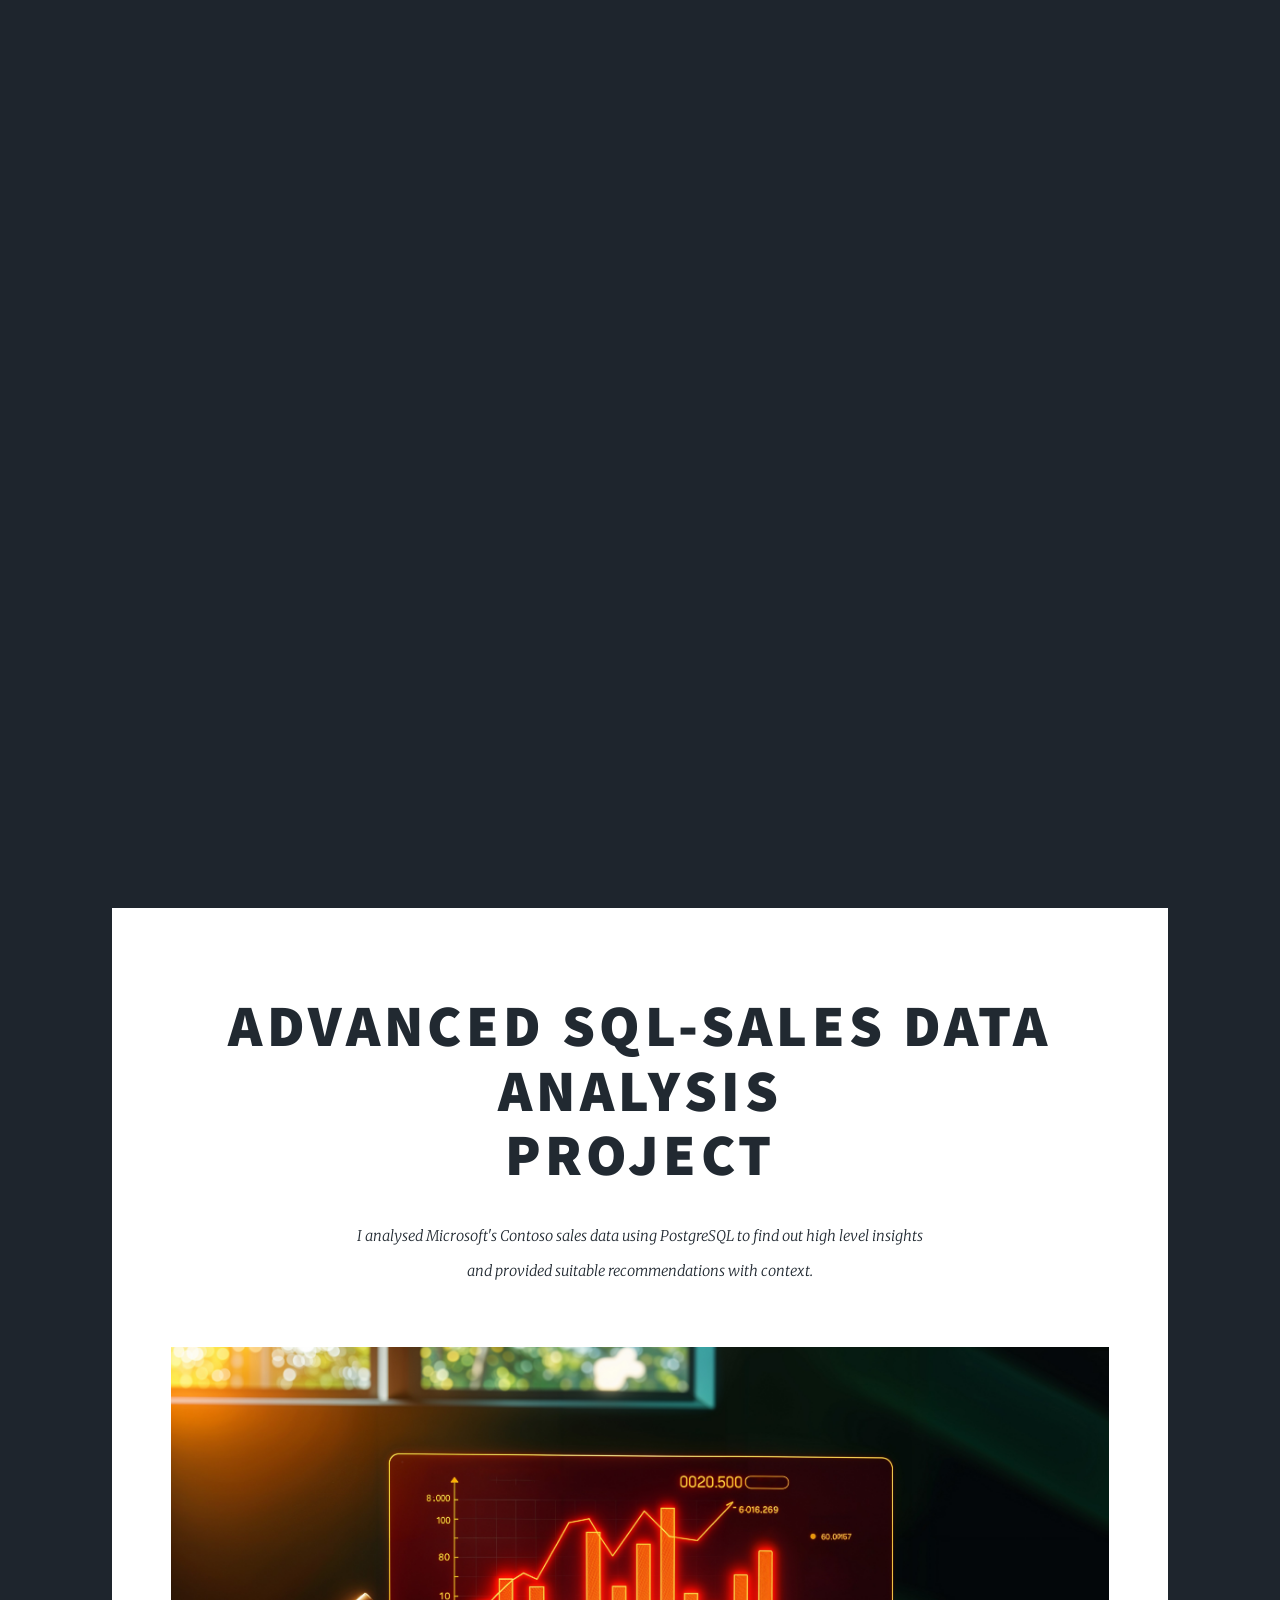
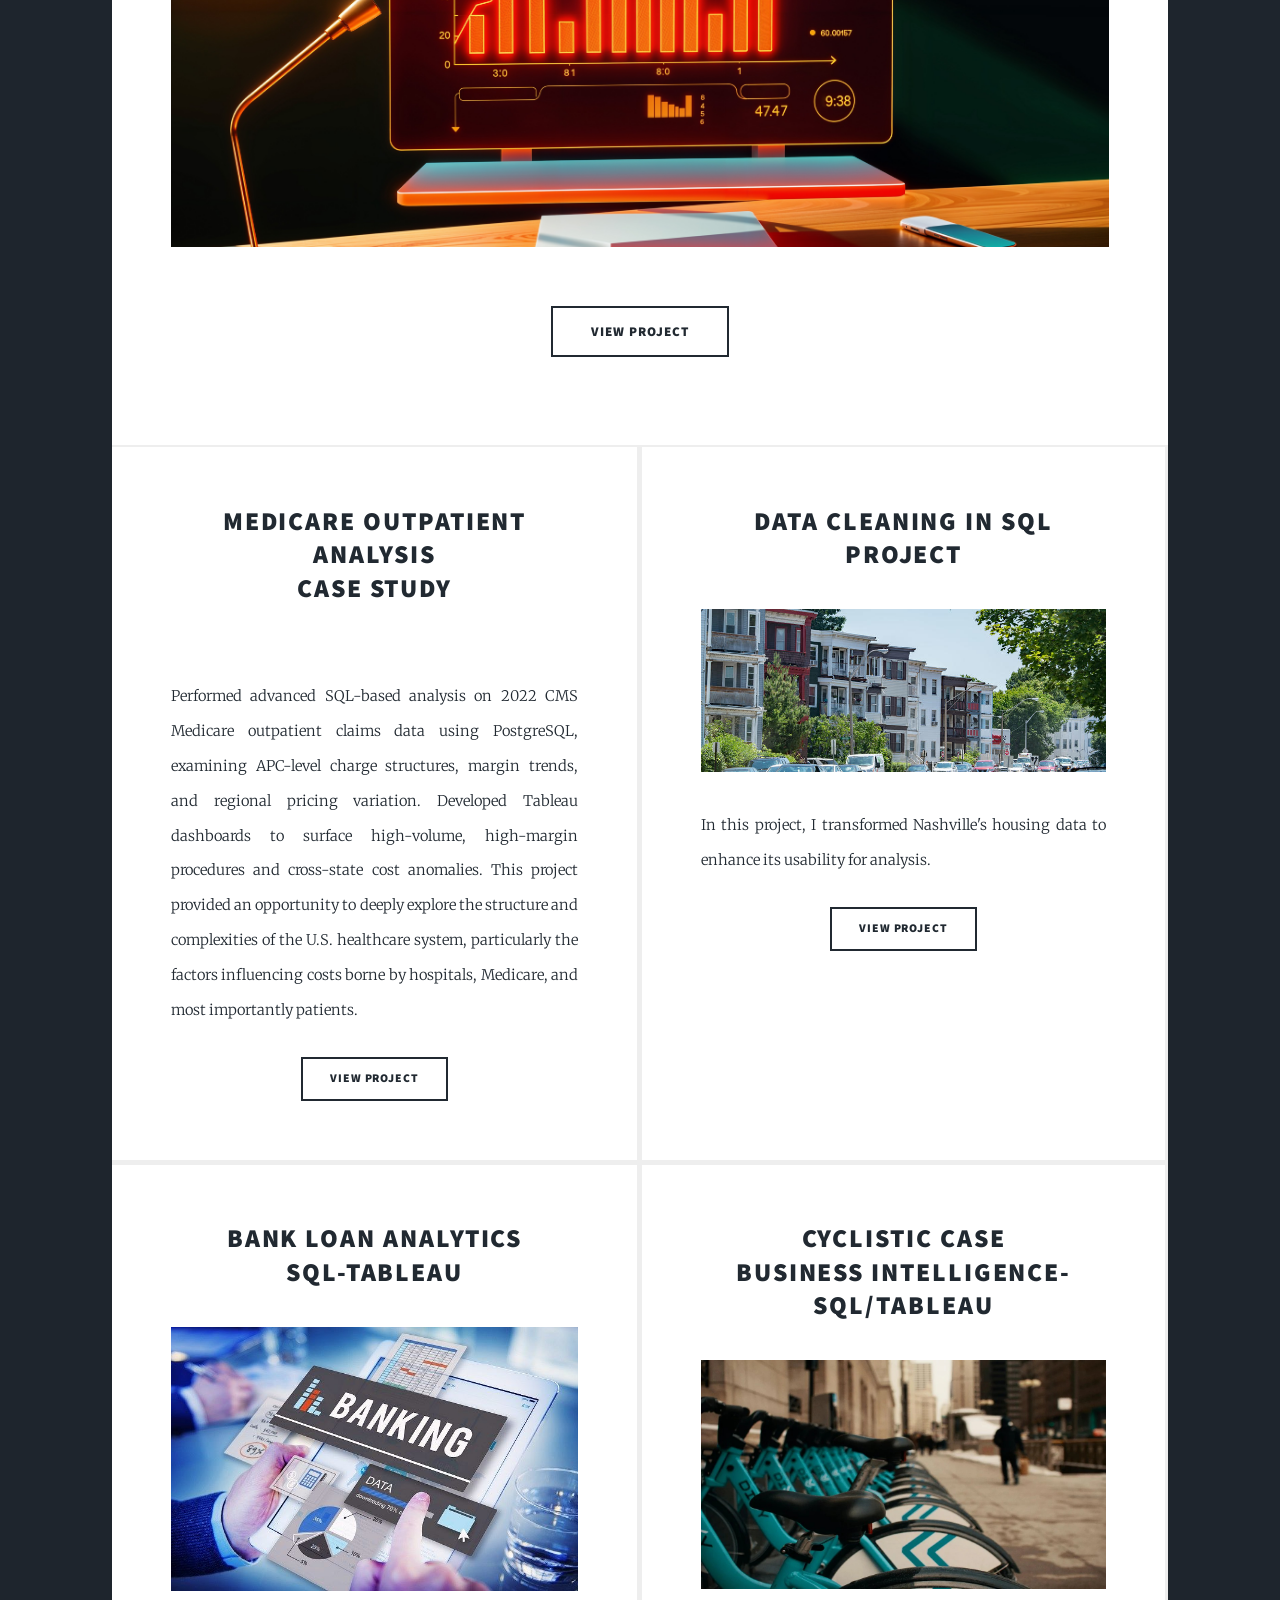
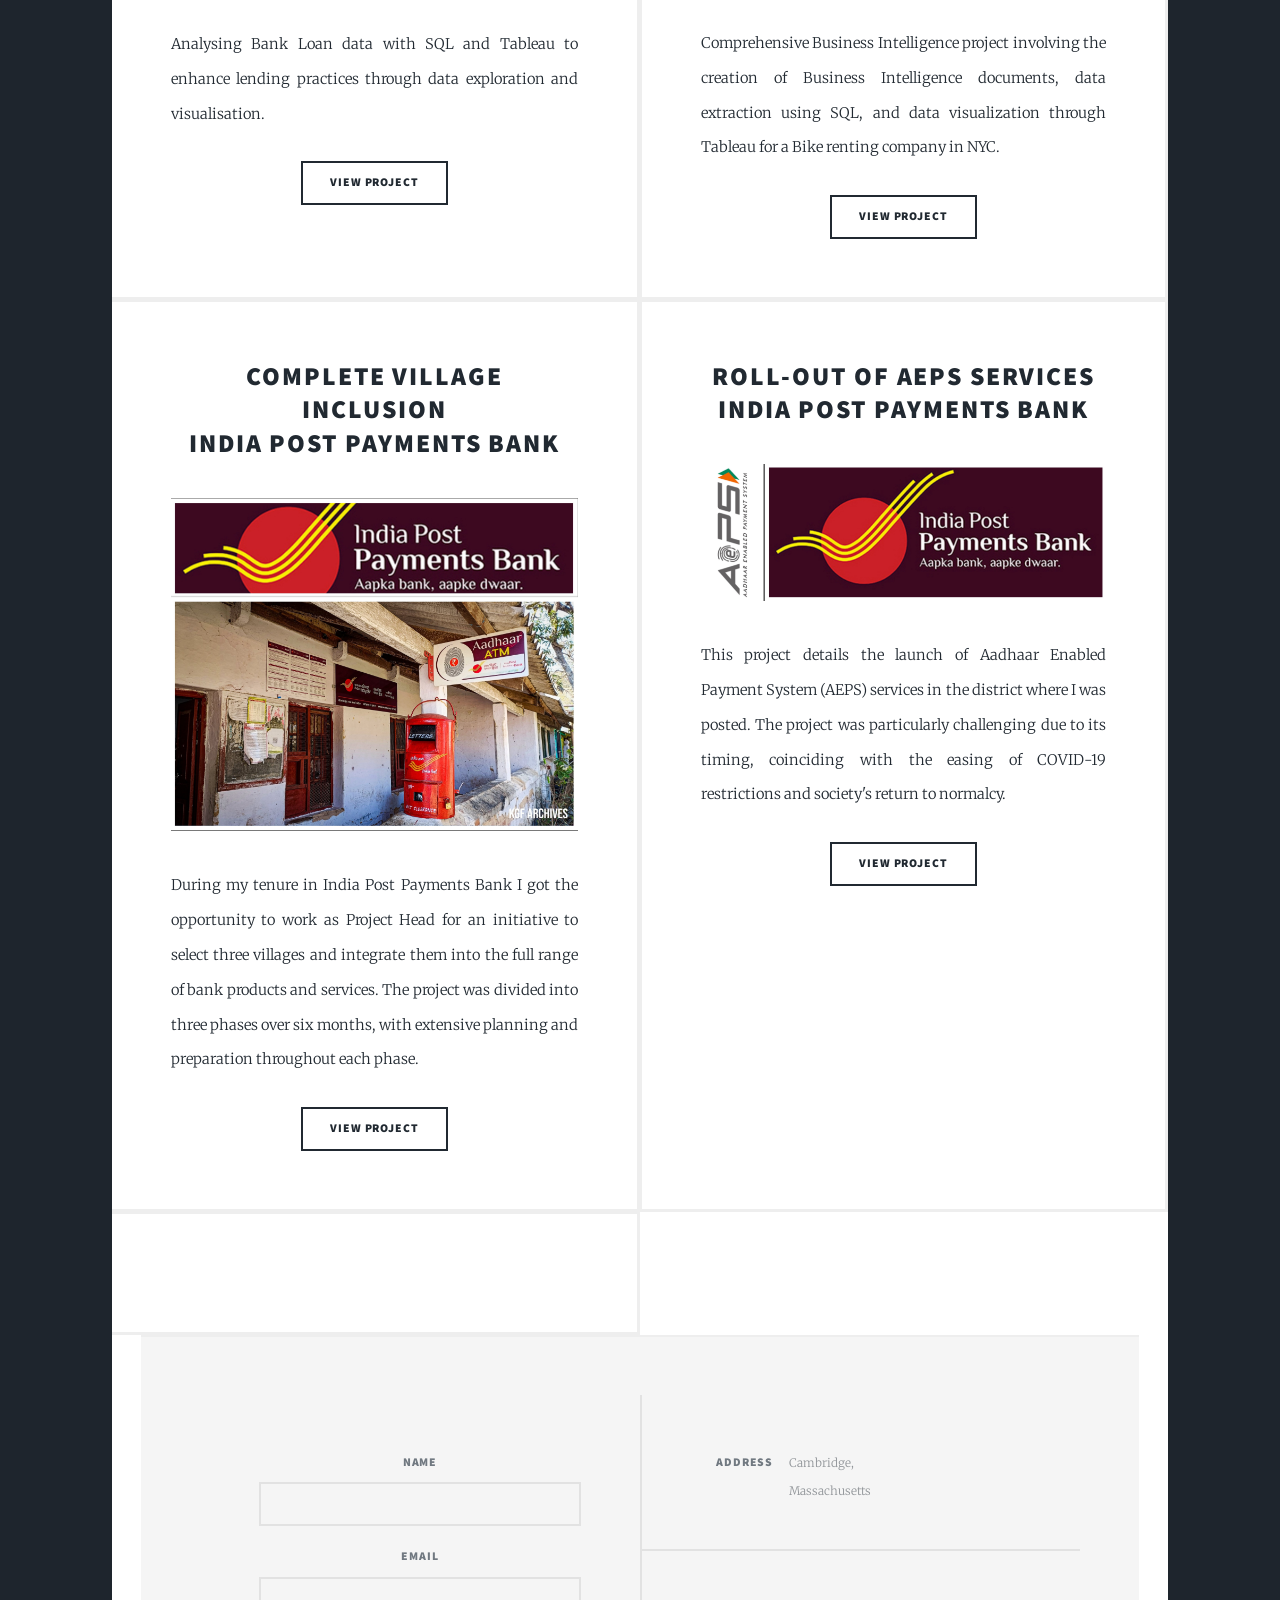
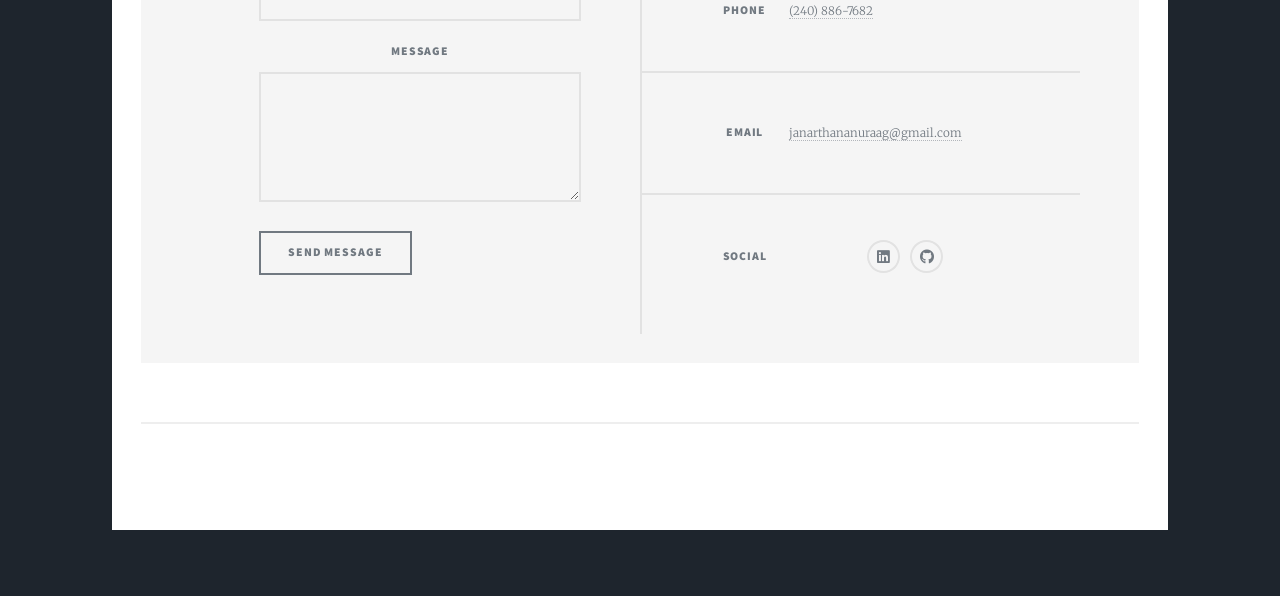
==== index.html @ b0741597 "Added healthcare project to portfolio" ====
<!DOCTYPE HTML>
<!--
	Massively by HTML5 UP
	html5up.net | @ajlkn
	Free for personal and commercial use under the CCA 3.0 license (html5up.net/license)
-->
<html>
	<head>
		<title>Janarthan Anuraag Portfolio</title>
		<meta charset="utf-8" />
		<meta name="viewport" content="width=device-width, initial-scale=1, user-scalable=no" />
		<link rel="stylesheet" href="assets/css/main.css" />
		<noscript><link rel="stylesheet" href="assets/css/noscript.css" /></noscript>
	</head>
	<body class="is-preload">

		<!-- Wrapper -->
			<div id="wrapper" class="fade-in">

				<!-- Intro -->
					<div id="intro">
						<h1>Janarthan Anuraag Portfolio<br />
						</h1>
						<p>Experienced marketer and strategist skilled in data driven tools and applications <a href="https://www.linkedin.com/in/januraag/">@JanarthanAnuraag 
						<ul class="actions">
							<li><a href="#header" class="button icon solid solo fa-arrow-down scrolly">Continue</a></li>
						</ul>
					</div>

				<!-- Header -->
					<header id="header">
						<a href="index.html" class="logo">Janarthan Anuraag</a>
					</header>

				<!-- Nav -->
					<nav id="nav">
						<ul class="links">
							<li class="active"><a href="index.html">PROJECTS</a></li>
							<li><a href="generic.html">MY STORY</a></li>
							<li><a href="elements.html">WHY HIRE ME!?</a></li>
						</ul>
						<ul class="icons">
							<li><a href="https://www.linkedin.com/in/januraag/" class="icon brands alt fa-linkedin"><span class="label">linkedin</span></a></li>
							<li><a href="https://github.com/Janarthan-Anuraag" class="icon brands alt fa-github"><span class="label">GitHub</span></a></li>
						</ul>
					</nav>

				<!-- Main -->
					<div id="main">

						<!-- Featured Post -->
							<article class="post featured">
								<header class="major">
									
									<h2><a href="https://github.com/Janarthan-Anuraag/Sales-Analysis_SQL_Project">Advanced SQl-Sales Data Analysis<br />
									Project</a></h2>
									<p>I analysed Microsoft's Contoso sales data using PostgreSQL to find out high level insights<br />
									    and provided suitable recommendations with context.<br />
									</p>
								</header>
								<a href="https://github.com/Janarthan-Anuraag/Sales-Analysis_SQL_Project" class="image main"><img src="images/sales image.jpg" alt="" /></a>
								<ul class="actions special">
									<li><a href="https://github.com/Janarthan-Anuraag/Sales-Analysis_SQL_Project" class="button large">View Project</a></li>
								</ul>
							</article>

						<!-- Posts -->
							<section class="posts">
								<article>
									<header>

										<h2><a href="https://github.com/Janarthan-Anuraag/Medicare-Outpatient-Cost-Profitability-Analysis">Medicare Outpatient Analysis<br />
											Case Study</a></h2>
									</header>
									<a href="https://github.com/Janarthan-Anuraag/Medicare-Outpatient-Cost-Profitability-Analysis" class="image fit"><img src="images/health.jpeg" alt="" /></a>
									<p>Performed advanced SQL-based analysis on 2022 CMS Medicare outpatient claims data using PostgreSQL, examining APC-level charge structures, margin trends, and regional pricing variation. Developed Tableau dashboards to surface high-volume, high-margin procedures and cross-state cost anomalies. This project provided an opportunity to deeply explore the structure and complexities of the U.S. healthcare system, particularly the factors influencing costs borne by hospitals, Medicare, and most importantly patients. </p>
									<ul class="actions special">
										<li><a href="https://github.com/Janarthan-Anuraag/Medicare-Outpatient-Cost-Profitability-Analysis" class="button">VIEW PROJECT</a></li>
									</ul>
								</article>
								<article>
									<header>
										
										<h2><a href="https://github.com/Janarthan-Anuraag/DataCleaningSQL">Data Cleaning in SQL<br />
											Project </a></h2>
									</header>
									<a href="https://github.com/Janarthan-Anuraag/DataCleaningSQL" class="image fit"><img src="images/Housing.jpg" alt="" /></a>
									<p>In this project, I transformed Nashville's housing data to enhance its usability for analysis.</p>
									<ul class="actions special">
										<li><a href="https://github.com/Janarthan-Anuraag/DataCleaningSQL" class="button">VIEW PROJECT</a></li>
									</ul>
								</article>
								<article>
									<header>
										
										<h2><a href="https://github.com/Janarthan-Anuraag/Bank-Loan-Analytics-Project">Bank Loan Analytics<br />
										SQL-Tableau </a></h2>
									</header>
									<a href="https://github.com/Janarthan-Anuraag/Bank-Loan-Analytics-Project" class="image fit"><img src="images/Banking.jpg" alt="" /></a>
									<p>Analysing Bank Loan data with SQL and Tableau to enhance lending practices through data exploration and visualisation.</p>
									<ul class="actions special">
										<li><a href="https://github.com/Janarthan-Anuraag/Bank-Loan-Analytics-Project" class="button">VIEW PROJECT</a></li>
									</ul>
								</article>
								<article>
									<header>
										
										<h2><a href="https://github.com/Janarthan-Anuraag/Cyclistic-Case-BI-Certification-">Cyclistic Case<br />
										Business Intelligence- SQL/Tableau</a></h2>
									</header>
									<a href="https://github.com/Janarthan-Anuraag/Cyclistic-Case-BI-Certification-" class="image fit"><img src="images/Cyclistic.jpeg" alt="" /></a>
									<p>Comprehensive Business Intelligence project involving the creation of Business Intelligence documents, data extraction using SQL, and data visualization through Tableau for a Bike renting company in NYC.</p>
									<ul class="actions special">
										<li><a href="https://github.com/Janarthan-Anuraag/Cyclistic-Case-BI-Certification-" class="button">VIEW PROJECT</a></li>
									</ul>
								</article>
								<article>
									<header>
										
								
										
										<h2><a href="https://docs.google.com/document/d/1bBpR5G_MzW-qNQgBvan7Z_nBwMq-iH8WB6zn2AgTkGM/edit?usp=sharing">Complete Village Inclusion<br />
										India Post Payments Bank</a></h2>
									</header>
									<a href="https://docs.google.com/document/d/1bBpR5G_MzW-qNQgBvan7Z_nBwMq-iH8WB6zn2AgTkGM/edit?usp=sharing" class="image fit"><img src="images/IPPB2.jpg" alt="" /></a>
									<p>During my tenure in India Post Payments Bank I got the opportunity to work as Project Head for an initiative to select three villages and integrate them into the full range of bank products and services. The project was divided into three phases over six months, with extensive planning and preparation throughout each phase. </p>
									<ul class="actions special">
										<li><a href="https://docs.google.com/document/d/1bBpR5G_MzW-qNQgBvan7Z_nBwMq-iH8WB6zn2AgTkGM/edit?usp=sharing" class="button">VIEW PROJECT</a></li>
									</ul>
								</article>
								<article>
									<header>
										
										<h2><a href="https://docs.google.com/document/d/1izih_D9wsae2rKHS838eQlofvWDEa1AUGbjAiKnsHas/edit?usp=sharing">Roll-Out of AEPS services<br />
										India Post Payments Bank</a></h2>
									</header>
									<a href="https://docs.google.com/document/d/1izih_D9wsae2rKHS838eQlofvWDEa1AUGbjAiKnsHas/edit?usp=sharing" class="image fit"><img src="images/AEPS.jpg" alt="" /></a>
									<p> This project details the launch of Aadhaar Enabled Payment System (AEPS) services in the district where I was posted. The project was particularly challenging due to its timing, coinciding with the easing of COVID-19 restrictions and society's return to normalcy.</p>
									<ul class="actions special">
										<li><a href="https://docs.google.com/document/d/1izih_D9wsae2rKHS838eQlofvWDEa1AUGbjAiKnsHas/edit?usp=sharing" class="button">VIEW PROJECT</a></li>
									</ul>
								</article>
								<article>
									<header>
							
							</section>

						

				<!-- Footer -->
					<footer id="footer">
						<section>
							<form method="post" action="#">
								<div class="fields">
									<div class="field">
										<label for="name">Name</label>
										<input type="text" name="name" id="name" />
									</div>
									<div class="field">
										<label for="email">Email</label>
										<input type="text" name="email" id="email" />
									</div>
									<div class="field">
										<label for="message">Message</label>
										<textarea name="message" id="message" rows="3"></textarea>
									</div>
								</div>
								<ul class="actions">
									<li><input type="submit" value="Send Message" /></li>
								</ul>
							</form>
						</section>
						<section class="split contact">
							<section class="alt">
								<h3>Address</h3>
								<p>Cambridge,<br />
								Massachusetts</p>
							</section>
							<section>
								<h3>Phone</h3>
								<p><a href="#">(240) 886-7682</a></p>
							</section>
							<section>
								<h3>Email</h3>
								<p><a href="#">janarthananuraag@gmail.com</a></p>
							</section>
							<section>
								<h3>Social</h3>
								<ul class="icons alt">
									
									<li><a href="https://www.linkedin.com/in/januraag/" class="icon brands alt fa-linkedin"><span class="label">linkedin</span></a></li>
									<li><a href="https://github.com/Janarthan-Anuraag" class="icon brands alt fa-github"><span class="label">GitHub</span></a></li>
								</ul>
							</section>
						</section>
					</footer>

				<!-- Copyright -->
					<div id="copyright">
						<ul><li>&copy; Untitled</li><li>Design: <a href="https://html5up.net">HTML5 UP</a></li></ul>
					</div>

			</div>

		<!-- Scripts -->
			<script src="assets/js/jquery.min.js"></script>
			<script src="assets/js/jquery.scrollex.min.js"></script>
			<script src="assets/js/jquery.scrolly.min.js"></script>
			<script src="assets/js/browser.min.js"></script>
			<script src="assets/js/breakpoints.min.js"></script>
			<script src="assets/js/util.js"></script>
			<script src="assets/js/main.js"></script>

	</body>
</html>
---- assets/css/main.css ----
@import url(fontawesome-all.min.css);
@import url("https://fonts.googleapis.com/css?family=Merriweather:300,700,300italic,700italic|Source+Sans+Pro:900");

<<<<<<< HEAD
/*
	Massively by HTML5 UP
	html5up.net | @ajlkn
	Free for personal and commercial use under the CCA 3.0 license (html5up.net/license)
=======
/*
	Massively by HTML5 UP
	html5up.net | @ajlkn
	Free for personal and commercial use under the CCA 3.0 license (html5up.net/license)
>>>>>>> 9b458566078afa3cbbb248e13c8fbcb57e6fb3ba
*/

html, body, div, span, applet, object,
iframe, h1, h2, h3, h4, h5, h6, p, blockquote,
pre, a, abbr, acronym, address, big, cite,
code, del, dfn, em, img, ins, kbd, q, s, samp,
small, strike, strong, sub, sup, tt, var, b,
u, i, center, dl, dt, dd, ol, ul, li, fieldset,
form, label, legend, table, caption, tbody,
tfoot, thead, tr, th, td, article, aside,
canvas, details, embed, figure, figcaption,
footer, header, hgroup, menu, nav, output, ruby,
section, summary, time, mark, audio, video {
	margin: 0;
	padding: 0;
	border: 0;
	font-size: 100%;
	font: inherit;
	vertical-align: baseline;}

article, aside, details, figcaption, figure,
footer, header, hgroup, menu, nav, section {
	display: block;}

body {
	line-height: 1;
}

ol, ul {
	list-style: none;
}

blockquote, q {
	quotes: none;
}

	blockquote:before, blockquote:after, q:before, q:after {
		content: '';
		content: none;
	}

table {
	border-collapse: collapse;
	border-spacing: 0;
}

body {
	-webkit-text-size-adjust: none;
}

mark {
	background-color: transparent;
	color: inherit;
}

input::-moz-focus-inner {
	border: 0;
	padding: 0;
}

input, select, textarea {
	-moz-appearance: none;
	-webkit-appearance: none;
	-ms-appearance: none;
	appearance: none;
}

/* Basic */

	@-ms-viewport {
		width: device-width;
	}

	body {
		-ms-overflow-style: scrollbar;
	}

	@media screen and (max-width: 480px) {

		html, body {
			min-width: 320px;
		}

	}

	html {
		box-sizing: border-box;
	}

	*, *:before, *:after {
		box-sizing: inherit;
	}

	body {
		background-color: #1e252d;
	}

		body.is-preload *, body.is-preload *:before, body.is-preload *:after {
			-moz-animation: none !important;
			-webkit-animation: none !important;
			-ms-animation: none !important;
			animation: none !important;
			-moz-transition: none !important;
			-webkit-transition: none !important;
			-ms-transition: none !important;
			transition: none !important;
		}

/* Type */

	html {
		font-size: 16pt;
	}

		@media screen and (max-width: 1680px) {

			html {
				font-size: 12pt;
			}

		}

		@media screen and (max-width: 1280px) {

			html {
				font-size: 11pt;
			}

		}

		@media screen and (max-width: 360px) {

			html {
				font-size: 10pt;
			}

		}

	body {
		color: #212931;
	}

	body, input, select, textarea {
		font-family: "Merriweather", Georgia, serif;
		font-weight: 300;
		font-size: 1rem;
		line-height: 2.375;
	}

	a {
		-moz-transition: color 0.2s ease-in-out, background-color 0.2s ease-in-out, border-color 0.2s ease-in-out, box-shadow 0.2s ease-in-out;
		-webkit-transition: color 0.2s ease-in-out, background-color 0.2s ease-in-out, border-color 0.2s ease-in-out, box-shadow 0.2s ease-in-out;
		-ms-transition: color 0.2s ease-in-out, background-color 0.2s ease-in-out, border-color 0.2s ease-in-out, box-shadow 0.2s ease-in-out;
		transition: color 0.2s ease-in-out, background-color 0.2s ease-in-out, border-color 0.2s ease-in-out, box-shadow 0.2s ease-in-out;
		border-bottom: dotted 1px;
		text-decoration: none;
	}

		a:hover {
			border-bottom-color: transparent;
		}

	strong, b {
		font-weight: 600;
	}

	em, i {
		font-style: italic;
	}

	p {
		text-align: justify;
		margin: 0 0 2rem 0;
	}

	h1, h2, h3, h4, h5, h6 {
		font-family: "Source Sans Pro", Helvetica, sans-serif;
		font-weight: 900;
		line-height: 1.5;
		letter-spacing: 0.075em;
		text-transform: uppercase;
		margin: 0 0 1rem 0;
	}

		h1 a, h2 a, h3 a, h4 a, h5 a, h6 a {
			border-bottom: 0;
			color: inherit;
			text-decoration: none;
		}

	h1 {
		font-size: 4rem;
		line-height: 1.1;
		margin: 0 0 2rem 0;
	}

	h2 {
		font-size: 1.75rem;
		line-height: 1.3;
		margin: 0 0 1.5rem 0;
	}

	h3 {
		font-size: 1.25rem;
		margin: 0 0 1.5rem 0;
	}

	h4 {
		font-size: 1rem;
	}

	h5 {
		font-size: 0.9rem;
	}

	h6 {
		font-size: 0.8rem;
	}

	sub {
		font-size: 0.8rem;
		position: relative;
		top: 0.5rem;
	}

	sup {
		font-size: 0.8rem;
		position: relative;
		top: -0.5rem;
	}

	blockquote {
		border-left: solid 4px;
		font-style: italic;
		margin: 0 0 2rem 0;
		padding: 0.5rem 0 0.5rem 2rem;
	}

	code {
		border: solid 2px;
		font-family: "Courier New", monospace;
		font-size: 0.9rem;
		margin: 0 0.25rem;
		padding: 0.25rem 0.65rem;
	}

	pre {
		-webkit-overflow-scrolling: touch;
		font-family: "Courier New", monospace;
		font-size: 0.9rem;
		margin: 0 0 2rem 0;
	}

		pre code {
			display: block;
			line-height: 1.75;
			padding: 1rem 1.5rem;
			overflow-x: auto;
		}

	hr {
		border: 0;
		border-bottom: solid 2px;
		margin: 3rem 0;
	}

		hr.major {
			margin: 5rem 0;
		}

	.align-left {
		text-align: left;
	}

	.align-center {
		text-align: center;
	}

	.align-right {
		text-align: right;
	}

	input, select, textarea {
		color: #212931;
	}

	a {
		color: #212931;
		border-bottom-color: rgba(33, 41, 49, 0.5);
	}

		a:hover {
			border-bottom-color: transparent;
			color: #18bfef !important;
		}

	strong, b {
		color: #212931;
	}

	h1, h2, h3, h4, h5, h6 {
		color: #212931;
	}

	blockquote {
		border-left-color: #eeeeee;
	}

	code {
		background: rgba(220, 220, 220, 0.25);
		border-color: #eeeeee;
	}

	hr {
		border-bottom-color: #eeeeee;
	}

/* Row */

	.row {
		display: flex;
		flex-wrap: wrap;
		box-sizing: border-box;
		align-items: stretch;
	}

		.row > * {
			box-sizing: border-box;
		}

		.row.gtr-uniform > * > :last-child {
			margin-bottom: 0;
		}

		.row.aln-left {
			justify-content: flex-start;
		}

		.row.aln-center {
			justify-content: center;
		}

		.row.aln-right {
			justify-content: flex-end;
		}

		.row.aln-top {
			align-items: flex-start;
		}

		.row.aln-middle {
			align-items: center;
		}

		.row.aln-bottom {
			align-items: flex-end;
		}

		.row > .imp {
			order: -1;
		}

		.row > .col-1 {
			width: 8.33333%;
		}

		.row > .off-1 {
			margin-left: 8.33333%;
		}

		.row > .col-2 {
			width: 16.66667%;
		}

		.row > .off-2 {
			margin-left: 16.66667%;
		}

		.row > .col-3 {
			width: 25%;
		}

		.row > .off-3 {
			margin-left: 25%;
		}

		.row > .col-4 {
			width: 33.33333%;
		}

		.row > .off-4 {
			margin-left: 33.33333%;
		}

		.row > .col-5 {
			width: 41.66667%;
		}

		.row > .off-5 {
			margin-left: 41.66667%;
		}

		.row > .col-6 {
			width: 50%;
		}

		.row > .off-6 {
			margin-left: 50%;
		}

		.row > .col-7 {
			width: 58.33333%;
		}

		.row > .off-7 {
			margin-left: 58.33333%;
		}

		.row > .col-8 {
			width: 66.66667%;
		}

		.row > .off-8 {
			margin-left: 66.66667%;
		}

		.row > .col-9 {
			width: 75%;
		}

		.row > .off-9 {
			margin-left: 75%;
		}

		.row > .col-10 {
			width: 83.33333%;
		}

		.row > .off-10 {
			margin-left: 83.33333%;
		}

		.row > .col-11 {
			width: 91.66667%;
		}

		.row > .off-11 {
			margin-left: 91.66667%;
		}

		.row > .col-12 {
			width: 100%;
		}

		.row > .off-12 {
			margin-left: 100%;
		}

		.row.gtr-0 {
			margin-top: 0;
			margin-left: 0rem;
		}

			.row.gtr-0 > * {
				padding: 0 0 0 0rem;
			}

			.row.gtr-0.gtr-uniform {
				margin-top: 0rem;
			}

				.row.gtr-0.gtr-uniform > * {
					padding-top: 0rem;
				}

		.row.gtr-25 {
			margin-top: 0;
			margin-left: -0.375rem;
		}

			.row.gtr-25 > * {
				padding: 0 0 0 0.375rem;
			}

			.row.gtr-25.gtr-uniform {
				margin-top: -0.375rem;
			}

				.row.gtr-25.gtr-uniform > * {
					padding-top: 0.375rem;
				}

		.row.gtr-50 {
			margin-top: 0;
			margin-left: -0.75rem;
		}

			.row.gtr-50 > * {
				padding: 0 0 0 0.75rem;
			}

			.row.gtr-50.gtr-uniform {
				margin-top: -0.75rem;
			}

				.row.gtr-50.gtr-uniform > * {
					padding-top: 0.75rem;
				}

		.row {
			margin-top: 0;
			margin-left: -1.5rem;
		}

			.row > * {
				padding: 0 0 0 1.5rem;
			}

			.row.gtr-uniform {
				margin-top: -1.5rem;
			}

				.row.gtr-uniform > * {
					padding-top: 1.5rem;
				}

		.row.gtr-150 {
			margin-top: 0;
			margin-left: -2.25rem;
		}

			.row.gtr-150 > * {
				padding: 0 0 0 2.25rem;
			}

			.row.gtr-150.gtr-uniform {
				margin-top: -2.25rem;
			}

				.row.gtr-150.gtr-uniform > * {
					padding-top: 2.25rem;
				}

		.row.gtr-200 {
			margin-top: 0;
			margin-left: -3rem;
		}

			.row.gtr-200 > * {
				padding: 0 0 0 3rem;
			}

			.row.gtr-200.gtr-uniform {
				margin-top: -3rem;
			}

				.row.gtr-200.gtr-uniform > * {
					padding-top: 3rem;
				}

		@media screen and (max-width: 1680px) {

			.row {
				display: flex;
				flex-wrap: wrap;
				box-sizing: border-box;
				align-items: stretch;
			}

				.row > * {
					box-sizing: border-box;
				}

				.row.gtr-uniform > * > :last-child {
					margin-bottom: 0;
				}

				.row.aln-left {
					justify-content: flex-start;
				}

				.row.aln-center {
					justify-content: center;
				}

				.row.aln-right {
					justify-content: flex-end;
				}

				.row.aln-top {
					align-items: flex-start;
				}

				.row.aln-middle {
					align-items: center;
				}

				.row.aln-bottom {
					align-items: flex-end;
				}

				.row > .imp-xlarge {
					order: -1;
				}

				.row > .col-1-xlarge {
					width: 8.33333%;
				}

				.row > .off-1-xlarge {
					margin-left: 8.33333%;
				}

				.row > .col-2-xlarge {
					width: 16.66667%;
				}

				.row > .off-2-xlarge {
					margin-left: 16.66667%;
				}

				.row > .col-3-xlarge {
					width: 25%;
				}

				.row > .off-3-xlarge {
					margin-left: 25%;
				}

				.row > .col-4-xlarge {
					width: 33.33333%;
				}

				.row > .off-4-xlarge {
					margin-left: 33.33333%;
				}

				.row > .col-5-xlarge {
					width: 41.66667%;
				}

				.row > .off-5-xlarge {
					margin-left: 41.66667%;
				}

				.row > .col-6-xlarge {
					width: 50%;
				}

				.row > .off-6-xlarge {
					margin-left: 50%;
				}

				.row > .col-7-xlarge {
					width: 58.33333%;
				}

				.row > .off-7-xlarge {
					margin-left: 58.33333%;
				}

				.row > .col-8-xlarge {
					width: 66.66667%;
				}

				.row > .off-8-xlarge {
					margin-left: 66.66667%;
				}

				.row > .col-9-xlarge {
					width: 75%;
				}

				.row > .off-9-xlarge {
					margin-left: 75%;
				}

				.row > .col-10-xlarge {
					width: 83.33333%;
				}

				.row > .off-10-xlarge {
					margin-left: 83.33333%;
				}

				.row > .col-11-xlarge {
					width: 91.66667%;
				}

				.row > .off-11-xlarge {
					margin-left: 91.66667%;
				}

				.row > .col-12-xlarge {
					width: 100%;
				}

				.row > .off-12-xlarge {
					margin-left: 100%;
				}

				.row.gtr-0 {
					margin-top: 0;
					margin-left: 0rem;
				}

					.row.gtr-0 > * {
						padding: 0 0 0 0rem;
					}

					.row.gtr-0.gtr-uniform {
						margin-top: 0rem;
					}

						.row.gtr-0.gtr-uniform > * {
							padding-top: 0rem;
						}

				.row.gtr-25 {
					margin-top: 0;
					margin-left: -0.375rem;
				}

					.row.gtr-25 > * {
						padding: 0 0 0 0.375rem;
					}

					.row.gtr-25.gtr-uniform {
						margin-top: -0.375rem;
					}

						.row.gtr-25.gtr-uniform > * {
							padding-top: 0.375rem;
						}

				.row.gtr-50 {
					margin-top: 0;
					margin-left: -0.75rem;
				}

					.row.gtr-50 > * {
						padding: 0 0 0 0.75rem;
					}

					.row.gtr-50.gtr-uniform {
						margin-top: -0.75rem;
					}

						.row.gtr-50.gtr-uniform > * {
							padding-top: 0.75rem;
						}

				.row {
					margin-top: 0;
					margin-left: -1.5rem;
				}

					.row > * {
						padding: 0 0 0 1.5rem;
					}

					.row.gtr-uniform {
						margin-top: -1.5rem;
					}

						.row.gtr-uniform > * {
							padding-top: 1.5rem;
						}

				.row.gtr-150 {
					margin-top: 0;
					margin-left: -2.25rem;
				}

					.row.gtr-150 > * {
						padding: 0 0 0 2.25rem;
					}

					.row.gtr-150.gtr-uniform {
						margin-top: -2.25rem;
					}

						.row.gtr-150.gtr-uniform > * {
							padding-top: 2.25rem;
						}

				.row.gtr-200 {
					margin-top: 0;
					margin-left: -3rem;
				}

					.row.gtr-200 > * {
						padding: 0 0 0 3rem;
					}

					.row.gtr-200.gtr-uniform {
						margin-top: -3rem;
					}

						.row.gtr-200.gtr-uniform > * {
							padding-top: 3rem;
						}

		}

		@media screen and (max-width: 1280px) {

			.row {
				display: flex;
				flex-wrap: wrap;
				box-sizing: border-box;
				align-items: stretch;
			}

				.row > * {
					box-sizing: border-box;
				}

				.row.gtr-uniform > * > :last-child {
					margin-bottom: 0;
				}

				.row.aln-left {
					justify-content: flex-start;
				}

				.row.aln-center {
					justify-content: center;
				}

				.row.aln-right {
					justify-content: flex-end;
				}

				.row.aln-top {
					align-items: flex-start;
				}

				.row.aln-middle {
					align-items: center;
				}

				.row.aln-bottom {
					align-items: flex-end;
				}

				.row > .imp-large {
					order: -1;
				}

				.row > .col-1-large {
					width: 8.33333%;
				}

				.row > .off-1-large {
					margin-left: 8.33333%;
				}

				.row > .col-2-large {
					width: 16.66667%;
				}

				.row > .off-2-large {
					margin-left: 16.66667%;
				}

				.row > .col-3-large {
					width: 25%;
				}

				.row > .off-3-large {
					margin-left: 25%;
				}

				.row > .col-4-large {
					width: 33.33333%;
				}

				.row > .off-4-large {
					margin-left: 33.33333%;
				}

				.row > .col-5-large {
					width: 41.66667%;
				}

				.row > .off-5-large {
					margin-left: 41.66667%;
				}

				.row > .col-6-large {
					width: 50%;
				}

				.row > .off-6-large {
					margin-left: 50%;
				}

				.row > .col-7-large {
					width: 58.33333%;
				}

				.row > .off-7-large {
					margin-left: 58.33333%;
				}

				.row > .col-8-large {
					width: 66.66667%;
				}

				.row > .off-8-large {
					margin-left: 66.66667%;
				}

				.row > .col-9-large {
					width: 75%;
				}

				.row > .off-9-large {
					margin-left: 75%;
				}

				.row > .col-10-large {
					width: 83.33333%;
				}

				.row > .off-10-large {
					margin-left: 83.33333%;
				}

				.row > .col-11-large {
					width: 91.66667%;
				}

				.row > .off-11-large {
					margin-left: 91.66667%;
				}

				.row > .col-12-large {
					width: 100%;
				}

				.row > .off-12-large {
					margin-left: 100%;
				}

				.row.gtr-0 {
					margin-top: 0;
					margin-left: 0rem;
				}

					.row.gtr-0 > * {
						padding: 0 0 0 0rem;
					}

					.row.gtr-0.gtr-uniform {
						margin-top: 0rem;
					}

						.row.gtr-0.gtr-uniform > * {
							padding-top: 0rem;
						}

				.row.gtr-25 {
					margin-top: 0;
					margin-left: -0.375rem;
				}

					.row.gtr-25 > * {
						padding: 0 0 0 0.375rem;
					}

					.row.gtr-25.gtr-uniform {
						margin-top: -0.375rem;
					}

						.row.gtr-25.gtr-uniform > * {
							padding-top: 0.375rem;
						}

				.row.gtr-50 {
					margin-top: 0;
					margin-left: -0.75rem;
				}

					.row.gtr-50 > * {
						padding: 0 0 0 0.75rem;
					}

					.row.gtr-50.gtr-uniform {
						margin-top: -0.75rem;
					}

						.row.gtr-50.gtr-uniform > * {
							padding-top: 0.75rem;
						}

				.row {
					margin-top: 0;
					margin-left: -1.5rem;
				}

					.row > * {
						padding: 0 0 0 1.5rem;
					}

					.row.gtr-uniform {
						margin-top: -1.5rem;
					}

						.row.gtr-uniform > * {
							padding-top: 1.5rem;
						}

				.row.gtr-150 {
					margin-top: 0;
					margin-left: -2.25rem;
				}

					.row.gtr-150 > * {
						padding: 0 0 0 2.25rem;
					}

					.row.gtr-150.gtr-uniform {
						margin-top: -2.25rem;
					}

						.row.gtr-150.gtr-uniform > * {
							padding-top: 2.25rem;
						}

				.row.gtr-200 {
					margin-top: 0;
					margin-left: -3rem;
				}

					.row.gtr-200 > * {
						padding: 0 0 0 3rem;
					}

					.row.gtr-200.gtr-uniform {
						margin-top: -3rem;
					}

						.row.gtr-200.gtr-uniform > * {
							padding-top: 3rem;
						}

		}

		@media screen and (max-width: 980px) {

			.row {
				display: flex;
				flex-wrap: wrap;
				box-sizing: border-box;
				align-items: stretch;
			}

				.row > * {
					box-sizing: border-box;
				}

				.row.gtr-uniform > * > :last-child {
					margin-bottom: 0;
				}

				.row.aln-left {
					justify-content: flex-start;
				}

				.row.aln-center {
					justify-content: center;
				}

				.row.aln-right {
					justify-content: flex-end;
				}

				.row.aln-top {
					align-items: flex-start;
				}

				.row.aln-middle {
					align-items: center;
				}

				.row.aln-bottom {
					align-items: flex-end;
				}

				.row > .imp-medium {
					order: -1;
				}

				.row > .col-1-medium {
					width: 8.33333%;
				}

				.row > .off-1-medium {
					margin-left: 8.33333%;
				}

				.row > .col-2-medium {
					width: 16.66667%;
				}

				.row > .off-2-medium {
					margin-left: 16.66667%;
				}

				.row > .col-3-medium {
					width: 25%;
				}

				.row > .off-3-medium {
					margin-left: 25%;
				}

				.row > .col-4-medium {
					width: 33.33333%;
				}

				.row > .off-4-medium {
					margin-left: 33.33333%;
				}

				.row > .col-5-medium {
					width: 41.66667%;
				}

				.row > .off-5-medium {
					margin-left: 41.66667%;
				}

				.row > .col-6-medium {
					width: 50%;
				}

				.row > .off-6-medium {
					margin-left: 50%;
				}

				.row > .col-7-medium {
					width: 58.33333%;
				}

				.row > .off-7-medium {
					margin-left: 58.33333%;
				}

				.row > .col-8-medium {
					width: 66.66667%;
				}

				.row > .off-8-medium {
					margin-left: 66.66667%;
				}

				.row > .col-9-medium {
					width: 75%;
				}

				.row > .off-9-medium {
					margin-left: 75%;
				}

				.row > .col-10-medium {
					width: 83.33333%;
				}

				.row > .off-10-medium {
					margin-left: 83.33333%;
				}

				.row > .col-11-medium {
					width: 91.66667%;
				}

				.row > .off-11-medium {
					margin-left: 91.66667%;
				}

				.row > .col-12-medium {
					width: 100%;
				}

				.row > .off-12-medium {
					margin-left: 100%;
				}

				.row.gtr-0 {
					margin-top: 0;
					margin-left: 0rem;
				}

					.row.gtr-0 > * {
						padding: 0 0 0 0rem;
					}

					.row.gtr-0.gtr-uniform {
						margin-top: 0rem;
					}

						.row.gtr-0.gtr-uniform > * {
							padding-top: 0rem;
						}

				.row.gtr-25 {
					margin-top: 0;
					margin-left: -0.375rem;
				}

					.row.gtr-25 > * {
						padding: 0 0 0 0.375rem;
					}

					.row.gtr-25.gtr-uniform {
						margin-top: -0.375rem;
					}

						.row.gtr-25.gtr-uniform > * {
							padding-top: 0.375rem;
						}

				.row.gtr-50 {
					margin-top: 0;
					margin-left: -0.75rem;
				}

					.row.gtr-50 > * {
						padding: 0 0 0 0.75rem;
					}

					.row.gtr-50.gtr-uniform {
						margin-top: -0.75rem;
					}

						.row.gtr-50.gtr-uniform > * {
							padding-top: 0.75rem;
						}

				.row {
					margin-top: 0;
					margin-left: -1.5rem;
				}

					.row > * {
						padding: 0 0 0 1.5rem;
					}

					.row.gtr-uniform {
						margin-top: -1.5rem;
					}

						.row.gtr-uniform > * {
							padding-top: 1.5rem;
						}

				.row.gtr-150 {
					margin-top: 0;
					margin-left: -2.25rem;
				}

					.row.gtr-150 > * {
						padding: 0 0 0 2.25rem;
					}

					.row.gtr-150.gtr-uniform {
						margin-top: -2.25rem;
					}

						.row.gtr-150.gtr-uniform > * {
							padding-top: 2.25rem;
						}

				.row.gtr-200 {
					margin-top: 0;
					margin-left: -3rem;
				}

					.row.gtr-200 > * {
						padding: 0 0 0 3rem;
					}

					.row.gtr-200.gtr-uniform {
						margin-top: -3rem;
					}

						.row.gtr-200.gtr-uniform > * {
							padding-top: 3rem;
						}

		}

		@media screen and (max-width: 736px) {

			.row {
				display: flex;
				flex-wrap: wrap;
				box-sizing: border-box;
				align-items: stretch;
			}

				.row > * {
					box-sizing: border-box;
				}

				.row.gtr-uniform > * > :last-child {
					margin-bottom: 0;
				}

				.row.aln-left {
					justify-content: flex-start;
				}

				.row.aln-center {
					justify-content: center;
				}

				.row.aln-right {
					justify-content: flex-end;
				}

				.row.aln-top {
					align-items: flex-start;
				}

				.row.aln-middle {
					align-items: center;
				}

				.row.aln-bottom {
					align-items: flex-end;
				}

				.row > .imp-small {
					order: -1;
				}

				.row > .col-1-small {
					width: 8.33333%;
				}

				.row > .off-1-small {
					margin-left: 8.33333%;
				}

				.row > .col-2-small {
					width: 16.66667%;
				}

				.row > .off-2-small {
					margin-left: 16.66667%;
				}

				.row > .col-3-small {
					width: 25%;
				}

				.row > .off-3-small {
					margin-left: 25%;
				}

				.row > .col-4-small {
					width: 33.33333%;
				}

				.row > .off-4-small {
					margin-left: 33.33333%;
				}

				.row > .col-5-small {
					width: 41.66667%;
				}

				.row > .off-5-small {
					margin-left: 41.66667%;
				}

				.row > .col-6-small {
					width: 50%;
				}

				.row > .off-6-small {
					margin-left: 50%;
				}

				.row > .col-7-small {
					width: 58.33333%;
				}

				.row > .off-7-small {
					margin-left: 58.33333%;
				}

				.row > .col-8-small {
					width: 66.66667%;
				}

				.row > .off-8-small {
					margin-left: 66.66667%;
				}

				.row > .col-9-small {
					width: 75%;
				}

				.row > .off-9-small {
					margin-left: 75%;
				}

				.row > .col-10-small {
					width: 83.33333%;
				}

				.row > .off-10-small {
					margin-left: 83.33333%;
				}

				.row > .col-11-small {
					width: 91.66667%;
				}

				.row > .off-11-small {
					margin-left: 91.66667%;
				}

				.row > .col-12-small {
					width: 100%;
				}

				.row > .off-12-small {
					margin-left: 100%;
				}

				.row.gtr-0 {
					margin-top: 0;
					margin-left: 0rem;
				}

					.row.gtr-0 > * {
						padding: 0 0 0 0rem;
					}

					.row.gtr-0.gtr-uniform {
						margin-top: 0rem;
					}

						.row.gtr-0.gtr-uniform > * {
							padding-top: 0rem;
						}

				.row.gtr-25 {
					margin-top: 0;
					margin-left: -0.375rem;
				}

					.row.gtr-25 > * {
						padding: 0 0 0 0.375rem;
					}

					.row.gtr-25.gtr-uniform {
						margin-top: -0.375rem;
					}

						.row.gtr-25.gtr-uniform > * {
							padding-top: 0.375rem;
						}

				.row.gtr-50 {
					margin-top: 0;
					margin-left: -0.75rem;
				}

					.row.gtr-50 > * {
						padding: 0 0 0 0.75rem;
					}

					.row.gtr-50.gtr-uniform {
						margin-top: -0.75rem;
					}

						.row.gtr-50.gtr-uniform > * {
							padding-top: 0.75rem;
						}

				.row {
					margin-top: 0;
					margin-left: -1.5rem;
				}

					.row > * {
						padding: 0 0 0 1.5rem;
					}

					.row.gtr-uniform {
						margin-top: -1.5rem;
					}

						.row.gtr-uniform > * {
							padding-top: 1.5rem;
						}

				.row.gtr-150 {
					margin-top: 0;
					margin-left: -2.25rem;
				}

					.row.gtr-150 > * {
						padding: 0 0 0 2.25rem;
					}

					.row.gtr-150.gtr-uniform {
						margin-top: -2.25rem;
					}

						.row.gtr-150.gtr-uniform > * {
							padding-top: 2.25rem;
						}

				.row.gtr-200 {
					margin-top: 0;
					margin-left: -3rem;
				}

					.row.gtr-200 > * {
						padding: 0 0 0 3rem;
					}

					.row.gtr-200.gtr-uniform {
						margin-top: -3rem;
					}

						.row.gtr-200.gtr-uniform > * {
							padding-top: 3rem;
						}

		}

		@media screen and (max-width: 480px) {

			.row {
				display: flex;
				flex-wrap: wrap;
				box-sizing: border-box;
				align-items: stretch;
			}

				.row > * {
					box-sizing: border-box;
				}

				.row.gtr-uniform > * > :last-child {
					margin-bottom: 0;
				}

				.row.aln-left {
					justify-content: flex-start;
				}

				.row.aln-center {
					justify-content: center;
				}

				.row.aln-right {
					justify-content: flex-end;
				}

				.row.aln-top {
					align-items: flex-start;
				}

				.row.aln-middle {
					align-items: center;
				}

				.row.aln-bottom {
					align-items: flex-end;
				}

				.row > .imp-xsmall {
					order: -1;
				}

				.row > .col-1-xsmall {
					width: 8.33333%;
				}

				.row > .off-1-xsmall {
					margin-left: 8.33333%;
				}

				.row > .col-2-xsmall {
					width: 16.66667%;
				}

				.row > .off-2-xsmall {
					margin-left: 16.66667%;
				}

				.row > .col-3-xsmall {
					width: 25%;
				}

				.row > .off-3-xsmall {
					margin-left: 25%;
				}

				.row > .col-4-xsmall {
					width: 33.33333%;
				}

				.row > .off-4-xsmall {
					margin-left: 33.33333%;
				}

				.row > .col-5-xsmall {
					width: 41.66667%;
				}

				.row > .off-5-xsmall {
					margin-left: 41.66667%;
				}

				.row > .col-6-xsmall {
					width: 50%;
				}

				.row > .off-6-xsmall {
					margin-left: 50%;
				}

				.row > .col-7-xsmall {
					width: 58.33333%;
				}

				.row > .off-7-xsmall {
					margin-left: 58.33333%;
				}

				.row > .col-8-xsmall {
					width: 66.66667%;
				}

				.row > .off-8-xsmall {
					margin-left: 66.66667%;
				}

				.row > .col-9-xsmall {
					width: 75%;
				}

				.row > .off-9-xsmall {
					margin-left: 75%;
				}

				.row > .col-10-xsmall {
					width: 83.33333%;
				}

				.row > .off-10-xsmall {
					margin-left: 83.33333%;
				}

				.row > .col-11-xsmall {
					width: 91.66667%;
				}

				.row > .off-11-xsmall {
					margin-left: 91.66667%;
				}

				.row > .col-12-xsmall {
					width: 100%;
				}

				.row > .off-12-xsmall {
					margin-left: 100%;
				}

				.row.gtr-0 {
					margin-top: 0;
					margin-left: 0rem;
				}

					.row.gtr-0 > * {
						padding: 0 0 0 0rem;
					}

					.row.gtr-0.gtr-uniform {
						margin-top: 0rem;
					}

						.row.gtr-0.gtr-uniform > * {
							padding-top: 0rem;
						}

				.row.gtr-25 {
					margin-top: 0;
					margin-left: -0.375rem;
				}

					.row.gtr-25 > * {
						padding: 0 0 0 0.375rem;
					}

					.row.gtr-25.gtr-uniform {
						margin-top: -0.375rem;
					}

						.row.gtr-25.gtr-uniform > * {
							padding-top: 0.375rem;
						}

				.row.gtr-50 {
					margin-top: 0;
					margin-left: -0.75rem;
				}

					.row.gtr-50 > * {
						padding: 0 0 0 0.75rem;
					}

					.row.gtr-50.gtr-uniform {
						margin-top: -0.75rem;
					}

						.row.gtr-50.gtr-uniform > * {
							padding-top: 0.75rem;
						}

				.row {
					margin-top: 0;
					margin-left: -1.5rem;
				}

					.row > * {
						padding: 0 0 0 1.5rem;
					}

					.row.gtr-uniform {
						margin-top: -1.5rem;
					}

						.row.gtr-uniform > * {
							padding-top: 1.5rem;
						}

				.row.gtr-150 {
					margin-top: 0;
					margin-left: -2.25rem;
				}

					.row.gtr-150 > * {
						padding: 0 0 0 2.25rem;
					}

					.row.gtr-150.gtr-uniform {
						margin-top: -2.25rem;
					}

						.row.gtr-150.gtr-uniform > * {
							padding-top: 2.25rem;
						}

				.row.gtr-200 {
					margin-top: 0;
					margin-left: -3rem;
				}

					.row.gtr-200 > * {
						padding: 0 0 0 3rem;
					}

					.row.gtr-200.gtr-uniform {
						margin-top: -3rem;
					}

						.row.gtr-200.gtr-uniform > * {
							padding-top: 3rem;
						}

		}

		@media screen and (max-width: 360px) {

			.row {
				display: flex;
				flex-wrap: wrap;
				box-sizing: border-box;
				align-items: stretch;
			}

				.row > * {
					box-sizing: border-box;
				}

				.row.gtr-uniform > * > :last-child {
					margin-bottom: 0;
				}

				.row.aln-left {
					justify-content: flex-start;
				}

				.row.aln-center {
					justify-content: center;
				}

				.row.aln-right {
					justify-content: flex-end;
				}

				.row.aln-top {
					align-items: flex-start;
				}

				.row.aln-middle {
					align-items: center;
				}

				.row.aln-bottom {
					align-items: flex-end;
				}

				.row > .imp-xxsmall {
					order: -1;
				}

				.row > .col-1-xxsmall {
					width: 8.33333%;
				}

				.row > .off-1-xxsmall {
					margin-left: 8.33333%;
				}

				.row > .col-2-xxsmall {
					width: 16.66667%;
				}

				.row > .off-2-xxsmall {
					margin-left: 16.66667%;
				}

				.row > .col-3-xxsmall {
					width: 25%;
				}

				.row > .off-3-xxsmall {
					margin-left: 25%;
				}

				.row > .col-4-xxsmall {
					width: 33.33333%;
				}

				.row > .off-4-xxsmall {
					margin-left: 33.33333%;
				}

				.row > .col-5-xxsmall {
					width: 41.66667%;
				}

				.row > .off-5-xxsmall {
					margin-left: 41.66667%;
				}

				.row > .col-6-xxsmall {
					width: 50%;
				}

				.row > .off-6-xxsmall {
					margin-left: 50%;
				}

				.row > .col-7-xxsmall {
					width: 58.33333%;
				}

				.row > .off-7-xxsmall {
					margin-left: 58.33333%;
				}

				.row > .col-8-xxsmall {
					width: 66.66667%;
				}

				.row > .off-8-xxsmall {
					margin-left: 66.66667%;
				}

				.row > .col-9-xxsmall {
					width: 75%;
				}

				.row > .off-9-xxsmall {
					margin-left: 75%;
				}

				.row > .col-10-xxsmall {
					width: 83.33333%;
				}

				.row > .off-10-xxsmall {
					margin-left: 83.33333%;
				}

				.row > .col-11-xxsmall {
					width: 91.66667%;
				}

				.row > .off-11-xxsmall {
					margin-left: 91.66667%;
				}

				.row > .col-12-xxsmall {
					width: 100%;
				}

				.row > .off-12-xxsmall {
					margin-left: 100%;
				}

				.row.gtr-0 {
					margin-top: 0;
					margin-left: 0rem;
				}

					.row.gtr-0 > * {
						padding: 0 0 0 0rem;
					}

					.row.gtr-0.gtr-uniform {
						margin-top: 0rem;
					}

						.row.gtr-0.gtr-uniform > * {
							padding-top: 0rem;
						}

				.row.gtr-25 {
					margin-top: 0;
					margin-left: -0.375rem;
				}

					.row.gtr-25 > * {
						padding: 0 0 0 0.375rem;
					}

					.row.gtr-25.gtr-uniform {
						margin-top: -0.375rem;
					}

						.row.gtr-25.gtr-uniform > * {
							padding-top: 0.375rem;
						}

				.row.gtr-50 {
					margin-top: 0;
					margin-left: -0.75rem;
				}

					.row.gtr-50 > * {
						padding: 0 0 0 0.75rem;
					}

					.row.gtr-50.gtr-uniform {
						margin-top: -0.75rem;
					}

						.row.gtr-50.gtr-uniform > * {
							padding-top: 0.75rem;
						}

				.row {
					margin-top: 0;
					margin-left: -1.5rem;
				}

					.row > * {
						padding: 0 0 0 1.5rem;
					}

					.row.gtr-uniform {
						margin-top: -1.5rem;
					}

						.row.gtr-uniform > * {
							padding-top: 1.5rem;
						}

				.row.gtr-150 {
					margin-top: 0;
					margin-left: -2.25rem;
				}

					.row.gtr-150 > * {
						padding: 0 0 0 2.25rem;
					}

					.row.gtr-150.gtr-uniform {
						margin-top: -2.25rem;
					}

						.row.gtr-150.gtr-uniform > * {
							padding-top: 2.25rem;
						}

				.row.gtr-200 {
					margin-top: 0;
					margin-left: -3rem;
				}

					.row.gtr-200 > * {
						padding: 0 0 0 3rem;
					}

					.row.gtr-200.gtr-uniform {
						margin-top: -3rem;
					}

						.row.gtr-200.gtr-uniform > * {
							padding-top: 3rem;
						}

		}

/* Box */

	.box {
		border: solid 2px;
		margin-bottom: 2rem;
		padding: 1.5rem;
	}

		.box > :last-child,
		.box > :last-child > :last-child,
		.box > :last-child > :last-child > :last-child {
			margin-bottom: 0;
		}

		.box.alt {
			border: 0;
			border-radius: 0;
			padding: 0;
		}

	.box {
		border-color: #eeeeee;
	}

/* Button */

	input[type="submit"],
	input[type="reset"],
	input[type="button"],
	button,
	.button {
		-moz-appearance: none;
		-webkit-appearance: none;
		-ms-appearance: none;
		appearance: none;
		-moz-transition: background-color 0.2s ease-in-out, box-shadow 0.2s ease-in-out, color 0.2s ease-in-out;
		-webkit-transition: background-color 0.2s ease-in-out, box-shadow 0.2s ease-in-out, color 0.2s ease-in-out;
		-ms-transition: background-color 0.2s ease-in-out, box-shadow 0.2s ease-in-out, color 0.2s ease-in-out;
		transition: background-color 0.2s ease-in-out, box-shadow 0.2s ease-in-out, color 0.2s ease-in-out;
		border: 0;
		border-radius: 0;
		cursor: pointer;
		display: inline-block;
		font-family: "Source Sans Pro", Helvetica, sans-serif;
		font-size: 0.8rem;
		font-weight: 900;
		letter-spacing: 0.075em;
		height: 3rem;
		line-height: 3rem;
		padding: 0 2rem;
		text-align: center;
		text-decoration: none;
		text-transform: uppercase;
		white-space: nowrap;
	}

		input[type="submit"].icon:before,
		input[type="reset"].icon:before,
		input[type="button"].icon:before,
		button.icon:before,
		.button.icon:before {
			margin-right: 0.5rem;
		}

		input[type="submit"].icon.solo,
		input[type="reset"].icon.solo,
		input[type="button"].icon.solo,
		button.icon.solo,
		.button.icon.solo {
			position: relative;
			width: 4rem;
			height: 4rem;
			line-height: 4rem;
			border-radius: 4rem;
			text-indent: 4rem;
			overflow: hidden;
			padding: 0;
			white-space: nowrap;
		}

			input[type="submit"].icon.solo:before,
			input[type="reset"].icon.solo:before,
			input[type="button"].icon.solo:before,
			button.icon.solo:before,
			.button.icon.solo:before {
				position: absolute;
				display: block;
				top: 0;
				left: 0;
				width: inherit;
				height: inherit;
				line-height: inherit;
				font-size: 1.25rem;
				margin-right: 0;
				text-align: center;
				text-indent: 0;
			}

		input[type="submit"].fit,
		input[type="reset"].fit,
		input[type="button"].fit,
		button.fit,
		.button.fit {
			width: 100%;
		}

		input[type="submit"].small,
		input[type="reset"].small,
		input[type="button"].small,
		button.small,
		.button.small {
			font-size: 0.7rem;
			height: 2.5rem;
			line-height: 2.5rem;
			padding: 0 1.5rem;
		}

		input[type="submit"].large,
		input[type="reset"].large,
		input[type="button"].large,
		button.large,
		.button.large {
			font-size: 0.9rem;
			height: 3.5rem;
			line-height: 3.5rem;
			padding: 0 2.75rem;
		}

		@media screen and (max-width: 980px) {

			input[type="submit"],
			input[type="reset"],
			input[type="button"],
			button,
			.button {
				font-size: 0.9rem;
				height: 3.25rem;
				line-height: 3.25rem;
			}

				input[type="submit"].large,
				input[type="reset"].large,
				input[type="button"].large,
				button.large,
				.button.large {
					font-size: 1rem;
					height: 3.75rem;
					line-height: 3.75rem;
				}

		}

		input[type="submit"].disabled, input[type="submit"]:disabled,
		input[type="reset"].disabled,
		input[type="reset"]:disabled,
		input[type="button"].disabled,
		input[type="button"]:disabled,
		button.disabled,
		button:disabled,
		.button.disabled,
		.button:disabled {
			pointer-events: none;
			opacity: 0.25;
		}

	input[type="submit"],
	input[type="reset"],
	input[type="button"],
	button,
	.button {
		background-color: transparent;
		box-shadow: inset 0 0 0 2px #212931;
		color: #212931 !important;
	}

		input[type="submit"]:hover,
		input[type="reset"]:hover,
		input[type="button"]:hover,
		button:hover,
		.button:hover {
			box-shadow: inset 0 0 0 2px #18bfef;
			color: #18bfef !important;
		}

		input[type="submit"].primary,
		input[type="reset"].primary,
		input[type="button"].primary,
		button.primary,
		.button.primary {
			background-color: #212931;
			box-shadow: none;
			color: #ffffff !important;
		}

			input[type="submit"].primary:hover,
			input[type="reset"].primary:hover,
			input[type="button"].primary:hover,
			button.primary:hover,
			.button.primary:hover {
				background-color: #18bfef;
			}

/* Form */

	form {
		margin: 0 0 2rem 0;
	}

		form > :last-child {
			margin-bottom: 0;
		}

		form > .fields {
			display: -moz-flex;
			display: -webkit-flex;
			display: -ms-flex;
			display: flex;
			-moz-flex-wrap: wrap;
			-webkit-flex-wrap: wrap;
			-ms-flex-wrap: wrap;
			flex-wrap: wrap;
			width: calc(100% + 3rem);
			margin: -1.5rem 0 2rem -1.5rem;
		}

			form > .fields > .field {
				-moz-flex-grow: 0;
				-webkit-flex-grow: 0;
				-ms-flex-grow: 0;
				flex-grow: 0;
				-moz-flex-shrink: 0;
				-webkit-flex-shrink: 0;
				-ms-flex-shrink: 0;
				flex-shrink: 0;
				padding: 1.5rem 0 0 1.5rem;
				width: calc(100% - 1.5rem);
			}

				form > .fields > .field.half {
					width: calc(50% - 0.75rem);
				}

				form > .fields > .field.third {
					width: calc(100%/3 - 0.5rem);
				}

				form > .fields > .field.quarter {
					width: calc(25% - 0.375rem);
				}

		@media screen and (max-width: 480px) {

			form > .fields {
				width: calc(100% + 3rem);
				margin: -1.5rem 0 2rem -1.5rem;
			}

				form > .fields > .field {
					padding: 1.5rem 0 0 1.5rem;
					width: calc(100% - 1.5rem);
				}

					form > .fields > .field.half {
						width: calc(100% - 1.5rem);
					}

					form > .fields > .field.third {
						width: calc(100% - 1.5rem);
					}

					form > .fields > .field.quarter {
						width: calc(100% - 1.5rem);
					}

		}

	label {
		display: block;
		font-family: "Source Sans Pro", Helvetica, sans-serif;
		font-weight: 900;
		line-height: 1.5;
		letter-spacing: 0.075em;
		font-size: 0.8rem;
		text-transform: uppercase;
		margin: 0 0 0.75rem 0;
	}

		@media screen and (max-width: 980px) {

			label {
				font-size: 0.9rem;
			}

		}

	input[type="text"],
	input[type="password"],
	input[type="email"],
	select,
	textarea {
		-moz-appearance: none;
		-webkit-appearance: none;
		-ms-appearance: none;
		appearance: none;
		background: transparent;
		border-radius: 0;
		border: solid 2px;
		color: inherit;
		display: block;
		outline: 0;
		padding: 0 1rem;
		text-decoration: none;
		width: 100%;
	}

		input[type="text"]:invalid,
		input[type="password"]:invalid,
		input[type="email"]:invalid,
		select:invalid,
		textarea:invalid {
			box-shadow: none;
		}

	select {
		background-size: 1.25rem;
		background-repeat: no-repeat;
		background-position: calc(100% - 1rem) center;
		height: 3rem;
		padding-right: 3rem;
		text-overflow: ellipsis;
	}

		select:focus::-ms-value {
			background-color: transparent;
		}

		select::-ms-expand {
			display: none;
		}

	input[type="text"],
	input[type="password"],
	input[type="email"],
	select {
		height: 3rem;
	}

	textarea {
		padding: 0.75rem 1rem;
	}

	input[type="checkbox"],
	input[type="radio"] {
		-moz-appearance: none;
		-webkit-appearance: none;
		-ms-appearance: none;
		appearance: none;
		display: block;
		float: left;
		margin-right: -2rem;
		opacity: 0;
		width: 1rem;
		z-index: -1;
	}

		input[type="checkbox"] + label,
		input[type="radio"] + label {
			text-decoration: none;
			cursor: pointer;
			display: inline-block;
			font-size: 1rem;
			letter-spacing: 0;
			font-family: "Merriweather", Georgia, serif;
			text-transform: none;
			font-weight: 300;
			padding-left: 2.8rem;
			padding-right: 1rem;
			position: relative;
		}

			input[type="checkbox"] + label:before,
			input[type="radio"] + label:before {
				-moz-osx-font-smoothing: grayscale;
				-webkit-font-smoothing: antialiased;
				display: inline-block;
				font-style: normal;
				font-variant: normal;
				text-rendering: auto;
				line-height: 1;
				text-transform: none !important;
				font-family: 'Font Awesome 5 Free';
				font-weight: 900;
			}

			input[type="checkbox"] + label:before,
			input[type="radio"] + label:before {
				border-radius: 0;
				border: solid 2px;
				content: '';
				display: inline-block;
				font-size: 0.8rem;
				height: 1.8rem;
				left: 0;
				line-height: 1.65rem;
				position: absolute;
				text-align: center;
				top: -0.125rem;
				width: 1.8rem;
			}

		input[type="checkbox"]:checked + label:before,
		input[type="radio"]:checked + label:before {
			content: '\f00c';
		}

	input[type="checkbox"] + label:before {
		border-radius: 0;
	}

	input[type="radio"] + label:before {
		border-radius: 100%;
	}

	::-webkit-input-placeholder {
		opacity: 1.0;
	}

	:-moz-placeholder {
		opacity: 1.0;
	}

	::-moz-placeholder {
		opacity: 1.0;
	}

	:-ms-input-placeholder {
		opacity: 1.0;
	}

	label {
		color: #212931;
	}

	input[type="text"],
	input[type="password"],
	input[type="email"],
	select,
	textarea {
		border-color: #eeeeee;
	}

		input[type="text"]:focus,
		input[type="password"]:focus,
		input[type="email"]:focus,
		select:focus,
		textarea:focus {
			border-color: #18bfef;
		}

	select {
		background-image: url("data:image/svg+xml;charset=utf8,%3Csvg xmlns='http://www.w3.org/2000/svg' width='40' height='40' preserveAspectRatio='none' viewBox='0 0 40 40'%3E%3Cpath d='M9.4,12.3l10.4,10.4l10.4-10.4c0.2-0.2,0.5-0.4,0.9-0.4c0.3,0,0.6,0.1,0.9,0.4l3.3,3.3c0.2,0.2,0.4,0.5,0.4,0.9 c0,0.4-0.1,0.6-0.4,0.9L20.7,31.9c-0.2,0.2-0.5,0.4-0.9,0.4c-0.3,0-0.6-0.1-0.9-0.4L4.3,17.3c-0.2-0.2-0.4-0.5-0.4-0.9 c0-0.4,0.1-0.6,0.4-0.9l3.3-3.3c0.2-0.2,0.5-0.4,0.9-0.4S9.1,12.1,9.4,12.3z' fill='%23eeeeee' /%3E%3C/svg%3E");
	}

		select option {
			background-color: #ffffff;
			color: #212931;
		}

	.select-wrapper:before {
		color: #eeeeee;
	}

	input[type="checkbox"] + label,
	input[type="radio"] + label {
		color: #212931;
	}

		input[type="checkbox"] + label:before,
		input[type="radio"] + label:before {
			border-color: #eeeeee;
		}

	input[type="checkbox"]:checked + label:before,
	input[type="radio"]:checked + label:before {
		background-color: #212931;
		border-color: #212931;
		color: #ffffff;
	}

	input[type="checkbox"]:focus + label:before,
	input[type="radio"]:focus + label:before {
		border-color: #18bfef;
	}

	::-webkit-input-placeholder {
		color: #909498 !important;
	}

	:-moz-placeholder {
		color: #909498 !important;
	}

	::-moz-placeholder {
		color: #909498 !important;
	}

	:-ms-input-placeholder {
		color: #909498 !important;
	}

	.formerize-placeholder {
		color: #909498 !important;
	}

/* Icon */

	.icon {
		text-decoration: none;
		border-bottom: none;
		position: relative;
	}

		.icon:before {
			-moz-osx-font-smoothing: grayscale;
			-webkit-font-smoothing: antialiased;
			display: inline-block;
			font-style: normal;
			font-variant: normal;
			text-rendering: auto;
			line-height: 1;
			text-transform: none !important;
			font-family: 'Font Awesome 5 Free';
			font-weight: 400;
		}

		.icon > .label {
			display: none;
		}

		.icon:before {
			line-height: inherit;
		}

		.icon.solid:before {
			font-weight: 900;
		}

		.icon.brands:before {
			font-family: 'Font Awesome 5 Brands';
		}

/* Image */

	.image {
		border: 0;
		display: inline-block;
		position: relative;
	}

		.image img {
			display: block;
		}

		.image.left, .image.right {
			max-width: 40%;
		}

			.image.left img, .image.right img {
				width: 100%;
			}

		.image.left {
			float: left;
			margin: 0 2rem 2rem 0;
			top: 0.75rem;
		}

		.image.right {
			float: right;
			margin: 0 0 2rem 2rem;
			top: 0.75rem;
		}

		.image.fit {
			display: block;
			margin: 2.5rem 0;
			width: 100%;
		}

			.image.fit:first-child {
				margin-top: 0;
			}

			.image.fit img {
				width: 100%;
			}

		.image.main {
			display: block;
			margin: 4rem 0;
			width: 100%;
		}

			.image.main:first-child {
				margin-top: 0;
			}

			.image.main img {
				width: 100%;
			}

		@media screen and (max-width: 736px) {

			.image.fit {
				margin: 2rem 0;
			}

			.image.main {
				margin: 2rem 0;
			}

		}

	a.image {
		overflow: hidden;
	}

		a.image img {
			-moz-transition: -moz-transform 0.2s ease-out;
			-webkit-transition: -webkit-transform 0.2s ease-out;
			-ms-transition: -ms-transform 0.2s ease-out;
			transition: transform 0.2s ease-out;
		}

		a.image:hover img {
			-moz-transform: scale(1.05);
			-webkit-transform: scale(1.05);
			-ms-transform: scale(1.05);
			transform: scale(1.05);
		}

/* Actions */

	ul.actions {
		display: -moz-flex;
		display: -webkit-flex;
		display: -ms-flex;
		display: flex;
		cursor: default;
		list-style: none;
		margin-left: -1rem;
		padding-left: 0;
	}

		ul.actions li {
			padding: 0 0 0 1rem;
			vertical-align: middle;
		}

		ul.actions.special {
			-moz-justify-content: center;
			-webkit-justify-content: center;
			-ms-justify-content: center;
			justify-content: center;
			width: 100%;
			margin-left: 0;
		}

			ul.actions.special li:first-child {
				padding-left: 0;
			}

		ul.actions.stacked {
			-moz-flex-direction: column;
			-webkit-flex-direction: column;
			-ms-flex-direction: column;
			flex-direction: column;
			margin-left: 0;
		}

			ul.actions.stacked li {
				padding: 1.3rem 0 0 0;
			}

				ul.actions.stacked li:first-child {
					padding-top: 0;
				}

		ul.actions.fit {
			width: calc(100% + 1rem);
		}

			ul.actions.fit li {
				-moz-flex-grow: 1;
				-webkit-flex-grow: 1;
				-ms-flex-grow: 1;
				flex-grow: 1;
				-moz-flex-shrink: 1;
				-webkit-flex-shrink: 1;
				-ms-flex-shrink: 1;
				flex-shrink: 1;
				width: 100%;
			}

				ul.actions.fit li > * {
					width: 100%;
				}

			ul.actions.fit.stacked {
				width: 100%;
			}

		@media screen and (max-width: 480px) {

			ul.actions:not(.fixed) {
				-moz-flex-direction: column;
				-webkit-flex-direction: column;
				-ms-flex-direction: column;
				flex-direction: column;
				margin-left: 0;
				width: 100% !important;
			}

				ul.actions:not(.fixed) li {
					-moz-flex-grow: 1;
					-webkit-flex-grow: 1;
					-ms-flex-grow: 1;
					flex-grow: 1;
					-moz-flex-shrink: 1;
					-webkit-flex-shrink: 1;
					-ms-flex-shrink: 1;
					flex-shrink: 1;
					padding: 1rem 0 0 0;
					text-align: center;
					width: 100%;
				}

					ul.actions:not(.fixed) li > * {
						width: 100%;
					}

					ul.actions:not(.fixed) li:first-child {
						padding-top: 0;
					}

					ul.actions:not(.fixed) li input[type="submit"],
					ul.actions:not(.fixed) li input[type="reset"],
					ul.actions:not(.fixed) li input[type="button"],
					ul.actions:not(.fixed) li button,
					ul.actions:not(.fixed) li .button {
						width: 100%;
					}

						ul.actions:not(.fixed) li input[type="submit"].icon:before,
						ul.actions:not(.fixed) li input[type="reset"].icon:before,
						ul.actions:not(.fixed) li input[type="button"].icon:before,
						ul.actions:not(.fixed) li button.icon:before,
						ul.actions:not(.fixed) li .button.icon:before {
							margin-left: -0.5rem;
						}

		}

/* Icons */

	ul.icons {
		cursor: default;
		list-style: none;
		padding-left: 0;
	}

		ul.icons li {
			display: inline-block;
			padding: 0 0.5rem 0 0;
			vertical-align: middle;
		}

			ul.icons li:last-child {
				padding-right: 0;
			}

			ul.icons li .icon:before {
				width: 2.25rem;
				height: 2.25rem;
				line-height: 2.25rem;
				display: inline-block;
				text-align: center;
				border-radius: 100%;
				font-size: 1.25rem;
			}

		ul.icons.alt li .icon:before {
			-moz-transition: color 0.2s ease-in-out, background-color 0.2s ease-in-out, border-color 0.2s ease-in-out, box-shadow 0.2s ease-in-out;
			-webkit-transition: color 0.2s ease-in-out, background-color 0.2s ease-in-out, border-color 0.2s ease-in-out, box-shadow 0.2s ease-in-out;
			-ms-transition: color 0.2s ease-in-out, background-color 0.2s ease-in-out, border-color 0.2s ease-in-out, box-shadow 0.2s ease-in-out;
			transition: color 0.2s ease-in-out, background-color 0.2s ease-in-out, border-color 0.2s ease-in-out, box-shadow 0.2s ease-in-out;
			font-size: 1rem;
		}

/* List */

	ol {
		list-style: decimal;
		margin: 0 0 2rem 0;
		padding-left: 1.25rem;
	}

		ol li {
			padding-left: 0.25rem;
		}

	ul {
		list-style: disc;
		margin: 0 0 2rem 0;
		padding-left: 1rem;
	}

		ul li {
			padding-left: 0.5rem;
		}

		ul.divided {
			list-style: none;
			padding-left: 0;
		}

			ul.divided li {
				border-top: solid 1px;
				padding: 0.5rem 0;
			}

				ul.divided li:first-child {
					border-top: 0;
					padding-top: 0;
				}

	dl {
		margin: 0 0 2rem 0;
	}

		dl dt {
			display: block;
			font-weight: 600;
			margin: 0 0 1rem 0;
		}

		dl dd {
			margin-left: 2rem;
		}

	ul.divided li {
		border-top-color: #eeeeee;
	}

	ul.icons li a.icon:hover:before {
		color: #18bfef;
	}

	ul.icons.alt li .icon:before {
		box-shadow: inset 0 0 0 2px #eeeeee;
	}

	ul.icons.alt li a.icon:hover:before {
		box-shadow: inset 0 0 0 2px #18bfef;
	}

/* Section/Article */

	section.special, article.special {
		text-align: center;
	}

	header {
		cursor: default;
	}

		header > .date {
			display: block;
			font-size: 0.8rem;
			height: 1;
			margin: 0 0 1rem 0;
			position: relative;
		}

		header > p {
			font-style: italic;
		}

		header > h1 + p {
			font-size: 1.1rem;
			margin-top: -0.5rem;
			line-height: 2;
		}

		header > h2 + p {
			font-size: 1rem;
			margin-top: -0.75rem;
		}

		header > h3 + p {
			font-size: 0.9rem;
			margin-top: -0.75rem;
		}

		header > h4 + p {
			font-size: 0.8rem;
			margin-top: -0.75rem;
		}

		header.major {
			margin: 0 0 4rem 0;
			text-align: center;
		}

			header.major > :last-child {
				margin-bottom: 0;
			}

			header.major > p {
				margin-top: 0;
				text-align: center;
			}

			header.major > .date {
				font-size: 1rem;
				margin: 0 0 4rem 0;
			}

				header.major > .date:before, header.major > .date:after {
					content: '';
					display: block;
					position: absolute;
					top: 50%;
					width: calc(50% - 6rem);
					border-top: solid 2px;
				}

				header.major > .date:before {
					left: 0;
				}

				header.major > .date:after {
					right: 0;
				}

		@media screen and (max-width: 980px) {

			header br {
				display: none;
			}

		}

		@media screen and (max-width: 736px) {

			header.major {
				margin: 0 0 2rem 0;
			}

		}

	header.major .date:before, header.major .date:after {
		border-top-color: #eeeeee;
	}

/* Table */

	.table-wrapper {
		-webkit-overflow-scrolling: touch;
		overflow-x: auto;
	}

	table {
		margin: 0 0 2rem 0;
		width: 100%;
	}

		table tbody tr {
			border: solid 1px;
			border-left: 0;
			border-right: 0;
		}

		table td {
			padding: 0.75rem 0.75rem;
		}

		table th {
			font-family: "Source Sans Pro", Helvetica, sans-serif;
			font-size: 0.8rem;
			font-weight: 900;
			letter-spacing: 0.075em;
			line-height: 1.5;
			padding: 0 0.75rem 0.75rem 0.75rem;
			text-align: left;
			text-transform: uppercase;
		}

			@media screen and (max-width: 980px) {

				table th {
					font-size: 0.9rem;
				}

			}

		table thead {
			border-bottom: solid 2px;
		}

		table tfoot {
			border-top: solid 2px;
		}

		table.alt {
			border-collapse: separate;
		}

			table.alt tbody tr td {
				border: solid 1px;
				border-left-width: 0;
				border-top-width: 0;
			}

				table.alt tbody tr td:first-child {
					border-left-width: 1px;
				}

			table.alt tbody tr:first-child td {
				border-top-width: 1px;
			}

			table.alt thead {
				border-bottom: 0;
			}

			table.alt tfoot {
				border-top: 0;
			}

	table tbody tr {
		border-color: #eeeeee;
	}

		table tbody tr:nth-child(2n + 1) {
			background-color: rgba(220, 220, 220, 0.25);
		}

	table th {
		color: #212931;
	}

	table thead {
		border-bottom-color: #eeeeee;
	}

	table tfoot {
		border-top-color: #eeeeee;
	}

	table.alt tbody tr td {
		border-color: #eeeeee;
	}

/* Pagination */

	.pagination {
		display: -moz-inline-flex;
		display: -webkit-inline-flex;
		display: -ms-inline-flex;
		display: inline-flex;
		-moz-user-select: none;
		-webkit-user-select: none;
		-ms-user-select: none;
		user-select: none;
		cursor: default;
		list-style: none;
		margin: 0 0 2rem 2px;
		padding: 0;
	}

		.pagination a, .pagination span {
			-moz-transition: background-color 0.2s ease-in-out, border-color 0.2s ease-in-out, box-shadow 0.2s ease-in-out, color 0.2s ease-in-out;
			-webkit-transition: background-color 0.2s ease-in-out, border-color 0.2s ease-in-out, box-shadow 0.2s ease-in-out, color 0.2s ease-in-out;
			-ms-transition: background-color 0.2s ease-in-out, border-color 0.2s ease-in-out, box-shadow 0.2s ease-in-out, color 0.2s ease-in-out;
			transition: background-color 0.2s ease-in-out, border-color 0.2s ease-in-out, box-shadow 0.2s ease-in-out, color 0.2s ease-in-out;
			border: solid 2px;
			display: inline-block;
			font-family: "Source Sans Pro", Helvetica, sans-serif;
			font-size: 0.8rem;
			font-weight: 900;
			height: 3rem;
			letter-spacing: 0.075em;
			line-height: calc(3rem - 4px);
			margin-left: -2px;
			min-width: 3rem;
			position: relative;
			text-align: center;
			text-decoration: none;
			text-transform: uppercase;
		}

		.pagination .next, .pagination .previous {
			text-decoration: none;
			padding: 0 1.75rem;
		}

			.pagination .next:before, .pagination .previous:before {
				-moz-osx-font-smoothing: grayscale;
				-webkit-font-smoothing: antialiased;
				display: inline-block;
				font-style: normal;
				font-variant: normal;
				text-rendering: auto;
				line-height: 1;
				text-transform: none !important;
				font-family: 'Font Awesome 5 Free';
				font-weight: 900;
			}

			.pagination .next:before, .pagination .previous:before {
				display: inline-block;
				color: inherit !important;
				line-height: inherit;
			}

		.pagination .previous:before {
			content: '\f104';
			margin-right: 0.9375em;
		}

		.pagination .next:before {
			content: '\f105';
			float: right;
			margin-left: 0.9375em;
		}

		@media screen and (max-width: 980px) {

			.pagination a, .pagination span {
				font-size: 0.9rem;
			}

		}

		@media screen and (max-width: 480px) {

			.pagination .page, .pagination .extra {
				display: none;
			}

		}

	.pagination a, .pagination span {
		border-color: #eeeeee;
	}

	.pagination a {
		color: #212931 !important;
	}

		.pagination a:hover {
			color: #18bfef !important;
			border-color: #18bfef;
			z-index: 1;
		}

			.pagination a:hover + a,
			.pagination a:hover + span {
				border-left-color: #18bfef;
			}

		.pagination a.active {
			background-color: #eeeeee;
		}

	.pagination span {
		color: #eeeeee;
	}

/* Wrapper */

	#wrapper {
		-moz-transition: opacity 0.5s ease;
		-webkit-transition: opacity 0.5s ease;
		-ms-transition: opacity 0.5s ease;
		transition: opacity 0.5s ease;
		position: relative;
		z-index: 1;
		overflow: hidden;
	}

		#wrapper > .bg {
			position: absolute;
			top: 0;
			left: 0;
			width: 100%;
			height: 100%;
			background-color: #212931;
			background-image: url("../../images/overlay.png"), linear-gradient(0deg, rgba(0, 0, 0, 0.1), rgba(0, 0, 0, 0.1)), url("../../images/bg.jpg");
			background-size: auto,								auto,														100% auto;
			background-position: center,								center,														top center;
			background-repeat: repeat,								no-repeat,													no-repeat;
			background-attachment: scroll,								scroll,														scroll;
			z-index: -1;
		}

			#wrapper > .bg.fixed {
				position: fixed;
				width: 100vw;
				height: 100vh;
			}

		#wrapper.fade-in:before {
			pointer-events: none;
			-moz-transition: opacity 1s ease-in-out;
			-webkit-transition: opacity 1s ease-in-out;
			-ms-transition: opacity 1s ease-in-out;
			transition: opacity 1s ease-in-out;
			-moz-transition-delay: 0.75s;
			-webkit-transition-delay: 0.75s;
			-ms-transition-delay: 0.75s;
			transition-delay: 0.75s;
			background: #1e252d;
			content: '';
			display: block;
			height: 100%;
			left: 0;
			opacity: 0;
			position: fixed;
			top: 0;
			width: 100%;
		}

		body.is-preload #wrapper.fade-in:before {
			opacity: 1;
		}

		@media screen and (orientation: portrait) {

			#wrapper > .bg {
				background-size: auto,								auto,														auto 175%;
			}

		}

/* Intro */

	#intro {
		color: #ffffff;
		padding: 8rem 4rem 6rem 4rem ;
		-moz-align-items: center;
		-webkit-align-items: center;
		-ms-align-items: center;
		align-items: center;
		display: -moz-flex;
		display: -webkit-flex;
		display: -ms-flex;
		display: flex;
		-moz-flex-direction: column;
		-webkit-flex-direction: column;
		-ms-flex-direction: column;
		flex-direction: column;
		-moz-justify-content: -moz-flex-end;
		-webkit-justify-content: -webkit-flex-end;
		-ms-justify-content: -ms-flex-end;
		justify-content: flex-end;
		-moz-transition: opacity 1s ease, -moz-transform 1s ease;
		-webkit-transition: opacity 1s ease, -webkit-transform 1s ease;
		-ms-transition: opacity 1s ease, -ms-transform 1s ease;
		transition: opacity 1s ease, transform 1s ease;
		position: relative;
		cursor: default;
		text-align: center;
		z-index: 1;
		min-height: 100vh;
	}

		#intro input, #intro select, #intro textarea {
			color: #ffffff;
		}

		#intro a {
			color: #ffffff;
			border-bottom-color: rgba(255, 255, 255, 0.5);
		}

			#intro a:hover {
				border-bottom-color: transparent;
				color: #18bfef !important;
			}

		#intro strong, #intro b {
			color: #ffffff;
		}

		#intro h1, #intro h2, #intro h3, #intro h4, #intro h5, #intro h6 {
			color: #ffffff;
		}

		#intro blockquote {
			border-left-color: #ffffff;
		}

		#intro code {
			background: rgba(255, 255, 255, 0.075);
			border-color: #ffffff;
		}

		#intro hr {
			border-bottom-color: #ffffff;
		}

		#intro input[type="submit"],
		#intro input[type="reset"],
		#intro input[type="button"],
		#intro button,
		#intro .button {
			background-color: transparent;
			box-shadow: inset 0 0 0 2px #ffffff;
			color: #ffffff !important;
		}

			#intro input[type="submit"]:hover,
			#intro input[type="reset"]:hover,
			#intro input[type="button"]:hover,
			#intro button:hover,
			#intro .button:hover {
				box-shadow: inset 0 0 0 2px #18bfef;
				color: #18bfef !important;
			}

			#intro input[type="submit"].primary,
			#intro input[type="reset"].primary,
			#intro input[type="button"].primary,
			#intro button.primary,
			#intro .button.primary {
				background-color: #ffffff;
				box-shadow: none;
				color: #1e252d !important;
			}

				#intro input[type="submit"].primary:hover,
				#intro input[type="reset"].primary:hover,
				#intro input[type="button"].primary:hover,
				#intro button.primary:hover,
				#intro .button.primary:hover {
					background-color: #18bfef;
				}

		#intro h1 {
			font-size: 5rem;
			line-height: 1;
		}

		#intro p {
			font-size: 1.25rem;
			font-style: italic;
			margin-top: -0.25rem;
			text-align: center;
		}

		#intro + #header {
			margin-top: -20rem;
		}

			#intro + #header .logo {
				-moz-transform: translateY(2rem);
				-webkit-transform: translateY(2rem);
				-ms-transform: translateY(2rem);
				transform: translateY(2rem);
				opacity: 0;
				visibility: hidden;
			}

		#intro.hidden {
			pointer-events: none;
			-moz-transform: translateY(2rem);
			-webkit-transform: translateY(2rem);
			-ms-transform: translateY(2rem);
			transform: translateY(2rem);
			-moz-transition: opacity 0.5s ease, -moz-transform 0.5s ease, visibility 0.5s;
			-webkit-transition: opacity 0.5s ease, -webkit-transform 0.5s ease, visibility 0.5s;
			-ms-transition: opacity 0.5s ease, -ms-transform 0.5s ease, visibility 0.5s;
			transition: opacity 0.5s ease, transform 0.5s ease, visibility 0.5s;
			opacity: 0;
			visibility: hidden;
		}

			#intro.hidden + #header .logo {
				-moz-transform: translateY(0);
				-webkit-transform: translateY(0);
				-ms-transform: translateY(0);
				transform: translateY(0);
				opacity: 1;
				visibility: visible;
			}

		body.is-preload #intro {
			-moz-transform: translateY(2rem);
			-webkit-transform: translateY(2rem);
			-ms-transform: translateY(2rem);
			transform: translateY(2rem);
			opacity: 0;
		}

			body.is-preload #intro:not(.hidden) + #header + #nav {
				-moz-transform: translateY(4rem);
				-webkit-transform: translateY(4rem);
				-ms-transform: translateY(4rem);
				transform: translateY(4rem);
				opacity: 0;
			}

		@media screen and (max-width: 980px) {

			#intro {
				padding: 4rem 4rem 2rem 4rem ;
				min-height: 90vh;
			}

				#intro p br {
					display: none;
				}

				#intro + #header {
					margin-top: -14rem;
				}

		}

		@media screen and (max-width: 736px) {

			#intro {
				padding: 3rem 2rem 1rem 2rem ;
				min-height: 80vh;
			}

				#intro h1 {
					font-size: 3.25rem;
					line-height: 1.1;
					margin-bottom: 1rem;
				}

				#intro p {
					font-size: 1rem;
					margin-top: 0rem;
				}

				#intro .actions {
					display: none;
				}

		}

/* Header */

	#header {
		color: #ffffff;
		-moz-align-items: center;
		-webkit-align-items: center;
		-ms-align-items: center;
		align-items: center;
		display: -moz-flex;
		display: -webkit-flex;
		display: -ms-flex;
		display: flex;
		-moz-flex-direction: column;
		-webkit-flex-direction: column;
		-ms-flex-direction: column;
		flex-direction: column;
		-moz-justify-content: -moz-flex-end;
		-webkit-justify-content: -webkit-flex-end;
		-ms-justify-content: -ms-flex-end;
		justify-content: flex-end;
		pointer-events: none;
		-moz-user-select: none;
		-webkit-user-select: none;
		-ms-user-select: none;
		user-select: none;
		height: 20rem;
		padding-bottom: 8rem;
		position: relative;
		text-align: center;
		z-index: 2;
	}

		#header input, #header select, #header textarea {
			color: #ffffff;
		}

		#header a {
			color: #ffffff;
			border-bottom-color: rgba(255, 255, 255, 0.5);
		}

			#header a:hover {
				border-bottom-color: transparent;
				color: #18bfef !important;
			}

		#header strong, #header b {
			color: #ffffff;
		}

		#header h1, #header h2, #header h3, #header h4, #header h5, #header h6 {
			color: #ffffff;
		}

		#header blockquote {
			border-left-color: #ffffff;
		}

		#header code {
			background: rgba(255, 255, 255, 0.075);
			border-color: #ffffff;
		}

		#header hr {
			border-bottom-color: #ffffff;
		}

		#header .logo {
			-moz-transition: border-color 0.2s ease-in-out, color 0.2s ease-in-out, opacity 0.5s ease, -moz-transform 0.5s ease, visibility 0.5s;
			-webkit-transition: border-color 0.2s ease-in-out, color 0.2s ease-in-out, opacity 0.5s ease, -webkit-transform 0.5s ease, visibility 0.5s;
			-ms-transition: border-color 0.2s ease-in-out, color 0.2s ease-in-out, opacity 0.5s ease, -ms-transform 0.5s ease, visibility 0.5s;
			transition: border-color 0.2s ease-in-out, color 0.2s ease-in-out, opacity 0.5s ease, transform 0.5s ease, visibility 0.5s;
			pointer-events: auto;
			border-style: solid;
			border-color: #ffffff;
			border-width: 5px !important;
			font-family: "Source Sans Pro", Helvetica, sans-serif;
			font-size: 2.25rem;
			font-weight: 900;
			letter-spacing: 0.075em;
			line-height: 1;
			padding: 1rem 1.75rem;
			text-transform: uppercase;
			visibility: visible;
		}

			#header .logo:hover {
				border-color: #18bfef !important;
				color: #18bfef !important;
			}

		@media screen and (max-width: 980px) {

			#header {
				height: 14rem;
				padding-bottom: 4rem;
			}

		}

		@media screen and (max-width: 736px) {

			#header {
				padding-bottom: 3rem;
			}

				#header .logo {
					font-size: 1.75rem;
					border-width: 3px !important;
				}

		}

/* Nav */

	#nav {
		color: #ffffff;
		display: -moz-flex;
		display: -webkit-flex;
		display: -ms-flex;
		display: flex;
		-moz-transition: -moz-transform 1s ease, opacity 1s ease;
		-webkit-transition: -webkit-transform 1s ease, opacity 1s ease;
		-ms-transition: -ms-transform 1s ease, opacity 1s ease;
		transition: transform 1s ease, opacity 1s ease;
		background: rgba(255, 255, 255, 0.175);
		height: 4rem;
		line-height: 4rem;
		margin: -4rem auto 0 auto;
		overflow: hidden;
		padding: 0 2rem 0 0;
		position: relative;
		width: calc(100% - 4rem);
		max-width: 72rem;
		z-index: 2;
	}

		#nav ul.divided li {
			border-top-color: #ffffff;
		}

		#nav ul.icons li a.icon:hover:before {
			color: #18bfef;
		}

		#nav ul.icons.alt li .icon:before {
			box-shadow: inset 0 0 0 2px #ffffff;
		}

		#nav ul.icons.alt li a.icon:hover:before {
			box-shadow: inset 0 0 0 2px #18bfef;
		}

		#nav input, #nav select, #nav textarea {
			color: #ffffff;
		}

		#nav a {
			color: #ffffff;
			border-bottom-color: rgba(255, 255, 255, 0.5);
		}

			#nav a:hover {
				border-bottom-color: transparent;
				color: #18bfef !important;
			}

		#nav strong, #nav b {
			color: #ffffff;
		}

		#nav h1, #nav h2, #nav h3, #nav h4, #nav h5, #nav h6 {
			color: #ffffff;
		}

		#nav blockquote {
			border-left-color: #ffffff;
		}

		#nav code {
			background: rgba(255, 255, 255, 0.075);
			border-color: #ffffff;
		}

		#nav hr {
			border-bottom-color: #ffffff;
		}

		#nav ul.links {
			display: -moz-flex;
			display: -webkit-flex;
			display: -ms-flex;
			display: flex;
			-moz-flex-grow: 1;
			-webkit-flex-grow: 1;
			-ms-flex-grow: 1;
			flex-grow: 1;
			-moz-flex-shrink: 1;
			-webkit-flex-shrink: 1;
			-ms-flex-shrink: 1;
			flex-shrink: 1;
			font-family: "Source Sans Pro", Helvetica, sans-serif;
			font-weight: 900;
			letter-spacing: 0.075em;
			list-style: none;
			margin-bottom: 0;
			padding-left: 0;
			text-transform: uppercase;
		}

			#nav ul.links li {
				display: block;
				padding-left: 0;
			}

				#nav ul.links li a {
					-moz-transition: background-color 0.2s ease-in-out, color 0.2s ease-in-out;
					-webkit-transition: background-color 0.2s ease-in-out, color 0.2s ease-in-out;
					-ms-transition: background-color 0.2s ease-in-out, color 0.2s ease-in-out;
					transition: background-color 0.2s ease-in-out, color 0.2s ease-in-out;
					display: block;
					font-size: 0.8rem;
					outline: none;
					padding: 0 2rem;
				}

					#nav ul.links li a:hover {
						color: inherit !important;
						background-color: rgba(255, 255, 255, 0.1);
					}

				#nav ul.links li.active {
					background-color: #ffffff;
				}

					#nav ul.links li.active a {
						color: #1e252d;
					}

						#nav ul.links li.active a:hover {
							color: #18bfef !important;
						}

		#nav ul.icons {
			-moz-flex-grow: 0;
			-webkit-flex-grow: 0;
			-ms-flex-grow: 0;
			flex-grow: 0;
			-moz-flex-shrink: 0;
			-webkit-flex-shrink: 0;
			-ms-flex-shrink: 0;
			flex-shrink: 0;
			margin-bottom: 0;
		}

		@media screen and (max-width: 980px) {

			#nav {
				display: none;
			}

		}

/* Main */

	#main {
		background-color: #ffffff;
		position: relative;
		margin: 0 auto;
		width: calc(100% - 4rem);
		max-width: 72rem;
		z-index: 2;
	}

		#main > * {
			padding: 4rem 4rem 2rem 4rem ;
			border-top: solid 2px #eeeeee;
			margin: 0;
		}

			#main > *:first-child {
				border-top: 0;
			}

		#main > footer {
			text-align: center;
		}

		#main > .post {
			padding: 8rem 8rem 6rem 8rem ;
		}

			#main > .post header.major > .date {
				margin-top: -2rem;
			}

			#main > .post header.major > h1, #main > .post header.major h2 {
				font-size: 4rem;
				line-height: 1.1;
				margin: 0 0 2rem 0;
			}

			#main > .post.featured {
				text-align: center;
			}

			@media screen and (max-width: 1280px) {

				#main > .post {
					padding: 6rem 4rem 4rem 4rem ;
				}

			}

			@media screen and (max-width: 736px) {

				#main > .post {
					padding: 4rem 2rem 2rem 2rem ;
				}

					#main > .post header.major > .date {
						margin-top: -1rem;
						margin-bottom: 2rem;
					}

					#main > .post header.major > h1, #main > .post header.major h2 {
						font-size: 2.5rem;
						line-height: 1.2;
						margin: 0 0 1.5rem 0;
					}

			}

		#main > .posts {
			display: -moz-flex;
			display: -webkit-flex;
			display: -ms-flex;
			display: flex;
			-moz-flex-wrap: wrap;
			-webkit-flex-wrap: wrap;
			-ms-flex-wrap: wrap;
			flex-wrap: wrap;
			-moz-align-items: -moz-stretch;
			-webkit-align-items: -webkit-stretch;
			-ms-align-items: -ms-stretch;
			align-items: stretch;
			text-align: center;
			width: 100%;
			padding: 0;
		}

			#main > .posts > * {
				-moz-flex-shrink: 1;
				-webkit-flex-shrink: 1;
				-ms-flex-shrink: 1;
				flex-shrink: 1;
				-moz-flex-grow: 0;
				-webkit-flex-grow: 0;
				-ms-flex-grow: 0;
				flex-grow: 0;
			}

			#main > .posts > * {
				width: 50%;
			}

			#main > .posts > * {
				padding: 4rem;
				width: 50%;
			}

			#main > .posts > article {
				border-color: #eeeeee;
				border-left-width: 2px;
				border-style: solid;
				border-top-width: 2px;
				text-align: center;
			}

				#main > .posts > article > :last-child {
					margin-bottom: 0;
				}

				#main > .posts > article:nth-child(2n - 1) {
					border-left-width: 0;
				}

				#main > .posts > article:nth-child(-n + 2) {
					border-top-width: 0;
				}

			@media screen and (max-width: 980px) {

				#main > .posts > * {
					width: 50%;
				}

				#main > .posts > * {
					padding: 2.5rem;
					width: 50%;
				}

			}

			@media screen and (max-width: 736px) {

				#main > .posts > * {
					width: 100%;
				}

				#main > .posts > * {
					padding: 2rem;
					width: 100%;
				}

				#main > .posts > article:nth-child(2n - 1) {
					border-left-width: 2px;
				}

				#main > .posts > article:nth-child(-n + 2) {
					border-top-width: 2px;
				}

				#main > .posts > article:nth-child(n) {
					border-left-width: 0;
				}

				#main > .posts > article:nth-child(-n + 1) {
					border-top-width: 0;
				}

				#main > .posts > article .image {
					max-width: 25rem;
					margin-left: auto;
					margin-right: auto;
				}

			}

		@media screen and (max-width: 736px) {

			#main > * {
				padding: 2rem 2rem 0.1rem 2rem ;
			}

		}

		@media screen and (max-width: 480px) {

			#main {
				width: 100%;
			}

		}

/* Footer */

	#footer {
		color: #717981;
		display: -moz-flex;
		display: -webkit-flex;
		display: -ms-flex;
		display: flex;
		background-color: #f5f5f5;
		color: #909498;
		cursor: default;
		position: relative;
		margin: 0 auto;
		width: calc(100% - 4rem);
		max-width: 72rem;
		z-index: 2;
	}

		#footer input, #footer select, #footer textarea {
			color: #717981;
		}

		#footer a {
			color: #717981;
			border-bottom-color: rgba(113, 121, 129, 0.5);
		}

			#footer a:hover {
				border-bottom-color: transparent;
				color: #18bfef !important;
			}

		#footer strong, #footer b {
			color: #717981;
		}

		#footer h1, #footer h2, #footer h3, #footer h4, #footer h5, #footer h6 {
			color: #717981;
		}

		#footer blockquote {
			border-left-color: #e2e2e2;
		}

		#footer code {
			background: rgba(220, 220, 220, 0.5);
			border-color: #e2e2e2;
		}

		#footer hr {
			border-bottom-color: #e2e2e2;
		}

		#footer .box {
			border-color: #e2e2e2;
		}

		#footer input[type="submit"],
		#footer input[type="reset"],
		#footer input[type="button"],
		#footer button,
		#footer .button {
			background-color: transparent;
			box-shadow: inset 0 0 0 2px #717981;
			color: #717981 !important;
		}

			#footer input[type="submit"]:hover,
			#footer input[type="reset"]:hover,
			#footer input[type="button"]:hover,
			#footer button:hover,
			#footer .button:hover {
				box-shadow: inset 0 0 0 2px #18bfef;
				color: #18bfef !important;
			}

			#footer input[type="submit"].primary,
			#footer input[type="reset"].primary,
			#footer input[type="button"].primary,
			#footer button.primary,
			#footer .button.primary {
				background-color: #717981;
				box-shadow: none;
				color: #f5f5f5 !important;
			}

				#footer input[type="submit"].primary:hover,
				#footer input[type="reset"].primary:hover,
				#footer input[type="button"].primary:hover,
				#footer button.primary:hover,
				#footer .button.primary:hover {
					background-color: #18bfef;
				}

		#footer label {
			color: #717981;
		}

		#footer input[type="text"],
		#footer input[type="password"],
		#footer input[type="email"],
		#footer select,
		#footer textarea {
			border-color: #e2e2e2;
		}

			#footer input[type="text"]:focus,
			#footer input[type="password"]:focus,
			#footer input[type="email"]:focus,
			#footer select:focus,
			#footer textarea:focus {
				border-color: #18bfef;
			}

		#footer select {
			background-image: url("data:image/svg+xml;charset=utf8,%3Csvg xmlns='http://www.w3.org/2000/svg' width='40' height='40' preserveAspectRatio='none' viewBox='0 0 40 40'%3E%3Cpath d='M9.4,12.3l10.4,10.4l10.4-10.4c0.2-0.2,0.5-0.4,0.9-0.4c0.3,0,0.6,0.1,0.9,0.4l3.3,3.3c0.2,0.2,0.4,0.5,0.4,0.9 c0,0.4-0.1,0.6-0.4,0.9L20.7,31.9c-0.2,0.2-0.5,0.4-0.9,0.4c-0.3,0-0.6-0.1-0.9-0.4L4.3,17.3c-0.2-0.2-0.4-0.5-0.4-0.9 c0-0.4,0.1-0.6,0.4-0.9l3.3-3.3c0.2-0.2,0.5-0.4,0.9-0.4S9.1,12.1,9.4,12.3z' fill='%23e2e2e2' /%3E%3C/svg%3E");
		}

			#footer select option {
				background-color: #f5f5f5;
				color: #717981;
			}

		#footer .select-wrapper:before {
			color: #e2e2e2;
		}

		#footer input[type="checkbox"] + label,
		#footer input[type="radio"] + label {
			color: #717981;
		}

			#footer input[type="checkbox"] + label:before,
			#footer input[type="radio"] + label:before {
				border-color: #e2e2e2;
			}

		#footer input[type="checkbox"]:checked + label:before,
		#footer input[type="radio"]:checked + label:before {
			background-color: #717981;
			border-color: #717981;
			color: #f5f5f5;
		}

		#footer input[type="checkbox"]:focus + label:before,
		#footer input[type="radio"]:focus + label:before {
			border-color: #18bfef;
		}

		#footer ::-webkit-input-placeholder {
			color: #b3b7bb !important;
		}

		#footer :-moz-placeholder {
			color: #b3b7bb !important;
		}

		#footer ::-moz-placeholder {
			color: #b3b7bb !important;
		}

		#footer :-ms-input-placeholder {
			color: #b3b7bb !important;
		}

		#footer .formerize-placeholder {
			color: #b3b7bb !important;
		}

		#footer ul.divided li {
			border-top-color: #e2e2e2;
		}

		#footer ul.icons li a.icon:hover:before {
			color: #18bfef;
		}

		#footer ul.icons.alt li .icon:before {
			box-shadow: inset 0 0 0 2px #e2e2e2;
		}

		#footer ul.icons.alt li a.icon:hover:before {
			box-shadow: inset 0 0 0 2px #18bfef;
		}

		#footer header.major .date:before, #footer header.major .date:after {
			border-top-color: #e2e2e2;
		}

		#footer table tbody tr {
			border-color: #e2e2e2;
		}

			#footer table tbody tr:nth-child(2n + 1) {
				background-color: rgba(220, 220, 220, 0.5);
			}

		#footer table th {
			color: #717981;
		}

		#footer table thead {
			border-bottom-color: #e2e2e2;
		}

		#footer table tfoot {
			border-top-color: #e2e2e2;
		}

		#footer table.alt tbody tr td {
			border-color: #e2e2e2;
		}

		#footer .pagination a, #footer .pagination span {
			border-color: #e2e2e2;
		}

		#footer .pagination a {
			color: #717981 !important;
		}

			#footer .pagination a:hover {
				color: #18bfef !important;
				border-color: #18bfef;
				z-index: 1;
			}

				#footer .pagination a:hover + a,
				#footer .pagination a:hover + span {
					border-left-color: #18bfef;
				}

			#footer .pagination a.active {
				background-color: #e2e2e2;
			}

		#footer .pagination span {
			color: #e2e2e2;
		}

		#footer > section {
			-moz-flex-basis: 50%;
			-webkit-flex-basis: 50%;
			-ms-flex-basis: 50%;
			flex-basis: 50%;
			-moz-flex-grow: 1;
			-webkit-flex-grow: 1;
			-ms-flex-grow: 1;
			flex-grow: 1;
			-moz-flex-shrink: 1;
			-webkit-flex-shrink: 1;
			-ms-flex-shrink: 1;
			flex-shrink: 1;
			padding: 4rem 4rem 2rem 4rem ;
			border-left: solid 2px #e2e2e2;
		}

			#footer > section:first-child {
				border-left: 0;
			}

			#footer > section.split {
				display: -moz-flex;
				display: -webkit-flex;
				display: -ms-flex;
				display: flex;
				-moz-flex-direction: column;
				-webkit-flex-direction: column;
				-ms-flex-direction: column;
				flex-direction: column;
				padding: 0;
			}

				#footer > section.split > section {
					padding: 3rem 4rem 1rem 4rem ;
					border-top: solid 2px #e2e2e2;
				}

					#footer > section.split > section:first-child {
						padding: 5rem 4rem 1rem 4rem ;
						border-top: 0;
					}

					#footer > section.split > section:last-child {
						padding: 3rem 4rem 3rem 4rem ;
					}

				#footer > section.split.contact > section {
					display: -moz-flex;
					display: -webkit-flex;
					display: -ms-flex;
					display: flex;
					-moz-align-items: center;
					-webkit-align-items: center;
					-ms-align-items: center;
					align-items: center;
					padding: 3.15rem 4rem;
				}

					#footer > section.split.contact > section > * {
						margin-bottom: 0;
					}

					#footer > section.split.contact > section > :first-child {
						-moz-flex-shrink: 0;
						-webkit-flex-shrink: 0;
						-ms-flex-shrink: 0;
						flex-shrink: 0;
						-moz-flex-grow: 0;
						-webkit-flex-grow: 0;
						-ms-flex-grow: 0;
						flex-grow: 0;
						width: 6rem;
					}

					#footer > section.split.contact > section > :last-child {
						-moz-flex-shrink: 1;
						-webkit-flex-shrink: 1;
						-ms-flex-shrink: 1;
						flex-shrink: 1;
						-moz-flex-grow: 1;
						-webkit-flex-grow: 1;
						-ms-flex-grow: 1;
						flex-grow: 1;
					}

					#footer > section.split.contact > section:first-child {
						padding: 4rem 4rem 3rem 4rem;
					}

					#footer > section.split.contact > section:last-child {
						padding: 3rem 4rem 4rem 4rem;
					}

					#footer > section.split.contact > section.alt {
						-moz-align-items: -moz-flex-start;
						-webkit-align-items: -webkit-flex-start;
						-ms-align-items: -ms-flex-start;
						align-items: flex-start;
					}

						#footer > section.split.contact > section.alt > :last-child {
							margin-top: -0.325rem;
						}

		#footer form label,
		#footer h3,
		#footer p {
			font-size: 0.8rem;
		}

		@media screen and (max-width: 980px) {

			#footer {
				display: block;
			}

				#footer > section {
					border-top: solid 2px #e2e2e2;
				}

					#footer > section:first-child {
						border-top: 0;
					}

					#footer > section.split > section {
						padding: 4rem 4rem 2rem 4rem ;
					}

						#footer > section.split > section:first-child {
							padding: 4rem 4rem 2rem 4rem ;
						}

						#footer > section.split > section:last-child {
							padding: 4rem 4rem 2rem 4rem ;
						}

					#footer > section.split.contact > section {
						padding: 4rem;
					}

						#footer > section.split.contact > section:first-child {
							padding: 4rem;
						}

						#footer > section.split.contact > section:last-child {
							padding: 4rem;
						}

				#footer form label,
				#footer h3,
				#footer p {
					font-size: 0.9rem;
				}

		}

		@media screen and (max-width: 736px) {

			#footer > section {
				padding: 2rem 2rem 0.1rem 2rem ;
			}

				#footer > section.split > section {
					padding: 2rem 2rem 0.1rem 2rem ;
				}

					#footer > section.split > section:first-child {
						padding: 2rem 2rem 0.1rem 2rem ;
					}

					#footer > section.split > section:last-child {
						padding: 2rem 2rem 0.1rem 2rem ;
					}

				#footer > section.split.contact > section {
					padding: 2rem;
				}

					#footer > section.split.contact > section:first-child {
						padding: 2rem;
					}

					#footer > section.split.contact > section:last-child {
						padding: 2rem;
					}

		}

		@media screen and (max-width: 480px) {

			#footer {
				width: 100%;
			}

		}

	#copyright {
		color: #ffffff;
		position: relative;
		color: rgba(255, 255, 255, 0.25);
		cursor: default;
		font-family: "Source Sans Pro", Helvetica, sans-serif;
		font-size: 0.8rem;
		font-weight: 900;
		letter-spacing: 0.075em;
		line-height: 1.5;
		text-align: center;
		text-transform: uppercase;
		margin: 4rem auto 8rem auto;
		width: calc(100% - 4rem);
		max-width: 72rem;
		z-index: 2;
	}

		#copyright input, #copyright select, #copyright textarea {
			color: #ffffff;
		}

		#copyright a {
			color: #ffffff;
			border-bottom-color: rgba(255, 255, 255, 0.5);
		}

			#copyright a:hover {
				border-bottom-color: transparent;
				color: #18bfef !important;
			}

		#copyright strong, #copyright b {
			color: #ffffff;
		}

		#copyright h1, #copyright h2, #copyright h3, #copyright h4, #copyright h5, #copyright h6 {
			color: #ffffff;
		}

		#copyright blockquote {
			border-left-color: #ffffff;
		}

		#copyright code {
			background: rgba(255, 255, 255, 0.075);
			border-color: #ffffff;
		}

		#copyright hr {
			border-bottom-color: #ffffff;
		}

		#copyright a {
			color: inherit;
			border-bottom-color: inherit;
		}

		#copyright ul {
			list-style: none;
			margin: 0;
			padding-left: 0;
		}

			#copyright ul li {
				border-left: solid 2px;
				display: inline-block;
				line-height: 1;
				margin-left: 1rem;
				padding-left: 1rem;
			}

				#copyright ul li:first-child {
					border-left: 0;
					margin-left: 0;
					padding-left: 0;
				}

		@media screen and (max-width: 1280px) {

			#copyright {
				margin: 4rem auto;
			}

		}

		@media screen and (max-width: 480px) {

			#copyright ul li {
				border-left: 0;
				margin: 1rem 0 0 0;
				padding-left: 0;
				display: block;
			}

				#copyright ul li:first-child {
					margin-top: 0;
				}

		}

/* Nav Panel */

	#navPanelToggle {
		text-decoration: none;
		-moz-transition: color 0.2s ease-in-out, background-color 0.2s ease-in-out, box-shadow 0.2s ease-in-out;
		-webkit-transition: color 0.2s ease-in-out, background-color 0.2s ease-in-out, box-shadow 0.2s ease-in-out;
		-ms-transition: color 0.2s ease-in-out, background-color 0.2s ease-in-out, box-shadow 0.2s ease-in-out;
		transition: color 0.2s ease-in-out, background-color 0.2s ease-in-out, box-shadow 0.2s ease-in-out;
		display: none;
		position: fixed;
		top: 0.75rem;
		right: 0.75rem;
		border: 0;
		color: #ffffff;
		font-family: "Source Sans Pro", Helvetica, sans-serif;
		font-size: 0.9rem;
		font-weight: 900;
		letter-spacing: 0.075em;
		padding: 0.375rem 1.25rem;
		text-transform: uppercase;
		z-index: 10001;
	}

		#navPanelToggle:before {
			-moz-osx-font-smoothing: grayscale;
			-webkit-font-smoothing: antialiased;
			display: inline-block;
			font-style: normal;
			font-variant: normal;
			text-rendering: auto;
			line-height: 1;
			text-transform: none !important;
			font-family: 'Font Awesome 5 Free';
			font-weight: 900;
		}

		#navPanelToggle:before {
			content: '\f0c9';
			margin-right: 0.5rem;
		}

		#navPanelToggle.alt {
			background-color: rgba(255, 255, 255, 0.875);
			box-shadow: 0 0.125rem 0.75rem 0 rgba(30, 37, 45, 0.25);
			color: #212931;
		}

			#navPanelToggle.alt:hover {
				background-color: #ffffff;
			}

		@media screen and (max-width: 980px) {

			#navPanelToggle {
				display: block;
			}

		}

		@media screen and (max-width: 736px) {

			#navPanelToggle {
				font-size: 0.8rem;
				padding: 0.25rem 1rem;
			}

		}

	#navPanel {
		-moz-transform: translateX(20rem);
		-webkit-transform: translateX(20rem);
		-ms-transform: translateX(20rem);
		transform: translateX(20rem);
		-moz-transition: -moz-transform 0.5s ease, box-shadow 0.5s ease, visibility 0.5s;
		-webkit-transition: -webkit-transform 0.5s ease, box-shadow 0.5s ease, visibility 0.5s;
		-ms-transition: -ms-transform 0.5s ease, box-shadow 0.5s ease, visibility 0.5s;
		transition: transform 0.5s ease, box-shadow 0.5s ease, visibility 0.5s;
		display: none;
		-webkit-overflow-scrolling: touch;
		background: #ffffff;
		box-shadow: none;
		color: #212931;
		height: 100%;
		max-width: 80%;
		overflow-y: auto;
		padding: 3rem 2rem;
		position: fixed;
		right: 0;
		top: 0;
		visibility: hidden;
		width: 20rem;
		z-index: 10002;
	}

		#navPanel .links {
			list-style: none;
			padding-left: 0;
		}

			#navPanel .links li {
				border-top: solid 2px #eeeeee;
			}

				#navPanel .links li a {
					border-bottom: 0;
					display: block;
					font-family: "Source Sans Pro", Helvetica, sans-serif;
					font-size: 0.9rem;
					font-size: 0.9rem;
					font-weight: 900;
					letter-spacing: 0.075em;
					padding: 0.75rem 0;
					text-transform: uppercase;
				}

				#navPanel .links li:first-child {
					border-top: 0;
				}

		#navPanel .close {
			text-decoration: none;
			-moz-transition: color 0.2s ease-in-out;
			-webkit-transition: color 0.2s ease-in-out;
			-ms-transition: color 0.2s ease-in-out;
			transition: color 0.2s ease-in-out;
			-webkit-tap-highlight-color: rgba(0, 0, 0, 0);
			border: 0;
			color: #909498;
			cursor: pointer;
			display: block;
			height: 3.25rem;
			line-height: 3.25rem;
			padding-right: 1.25rem;
			position: absolute;
			right: 0;
			text-align: right;
			top: 0;
			vertical-align: middle;
			width: 7rem;
		}

			#navPanel .close:before {
				-moz-osx-font-smoothing: grayscale;
				-webkit-font-smoothing: antialiased;
				display: inline-block;
				font-style: normal;
				font-variant: normal;
				text-rendering: auto;
				line-height: 1;
				text-transform: none !important;
				font-family: 'Font Awesome 5 Free';
				font-weight: 900;
			}

			#navPanel .close:before {
				content: '\f00d';
				font-size: 1.25rem;
			}

			#navPanel .close:hover {
				color: #212931;
			}

			@media screen and (max-width: 736px) {

				#navPanel .close {
					height: 4rem;
					line-height: 4rem;
				}

			}

		@media screen and (max-width: 980px) {

			#navPanel {
				display: block;
			}

		}

		@media screen and (max-width: 736px) {

			#navPanel {
				padding: 2.5rem 1.75rem;
			}

		}

	@media screen and (max-width: 980px) {

		body.is-navPanel-visible #wrapper {
			opacity: 0.5;
		}

		body.is-navPanel-visible #navPanel {
			-moz-transform: translateX(0);
			-webkit-transform: translateX(0);
			-ms-transform: translateX(0);
			transform: translateX(0);
			box-shadow: 0 0 1.5rem 0 rgba(0, 0, 0, 0.2);
			visibility: visible;
		}

	}
---- assets/css/noscript.css ----
@import url(font-awesome.min.css);

<<<<<<< HEAD
/*
	Massively by HTML5 UP
	html5up.net | @ajlkn
	Free for personal and commercial use under the CCA 3.0 license (html5up.net/license)
=======
/*
	Massively by HTML5 UP
	html5up.net | @ajlkn
	Free for personal and commercial use under the CCA 3.0 license (html5up.net/license)
>>>>>>> 9b458566078afa3cbbb248e13c8fbcb57e6fb3ba
*/

/* Wrapper */

	#wrapper {
		background-color: #212931;
		background-image: url("../../images/overlay.png"), linear-gradient(0deg, rgba(0, 0, 0, 0.1), rgba(0, 0, 0, 0.1)), url("../../images/bg.jpg");
		background-size: auto,								auto,														100% auto;
		background-position: center,								center,														top center;
		background-repeat: repeat,								no-repeat,													no-repeat;
		background-attachment: fixed,								fixed,														fixed;
	}

		#wrapper.fade-in:before {
			display: none;
		}

/* Intro */

	body.is-preload #intro {
		opacity: 1;
	}

		body.is-preload #intro:not(.hidden) + #header + #nav {
			-moz-transform: none;
			-webkit-transform: none;
			-ms-transform: none;
			transform: none;
			opacity: 1;
		}
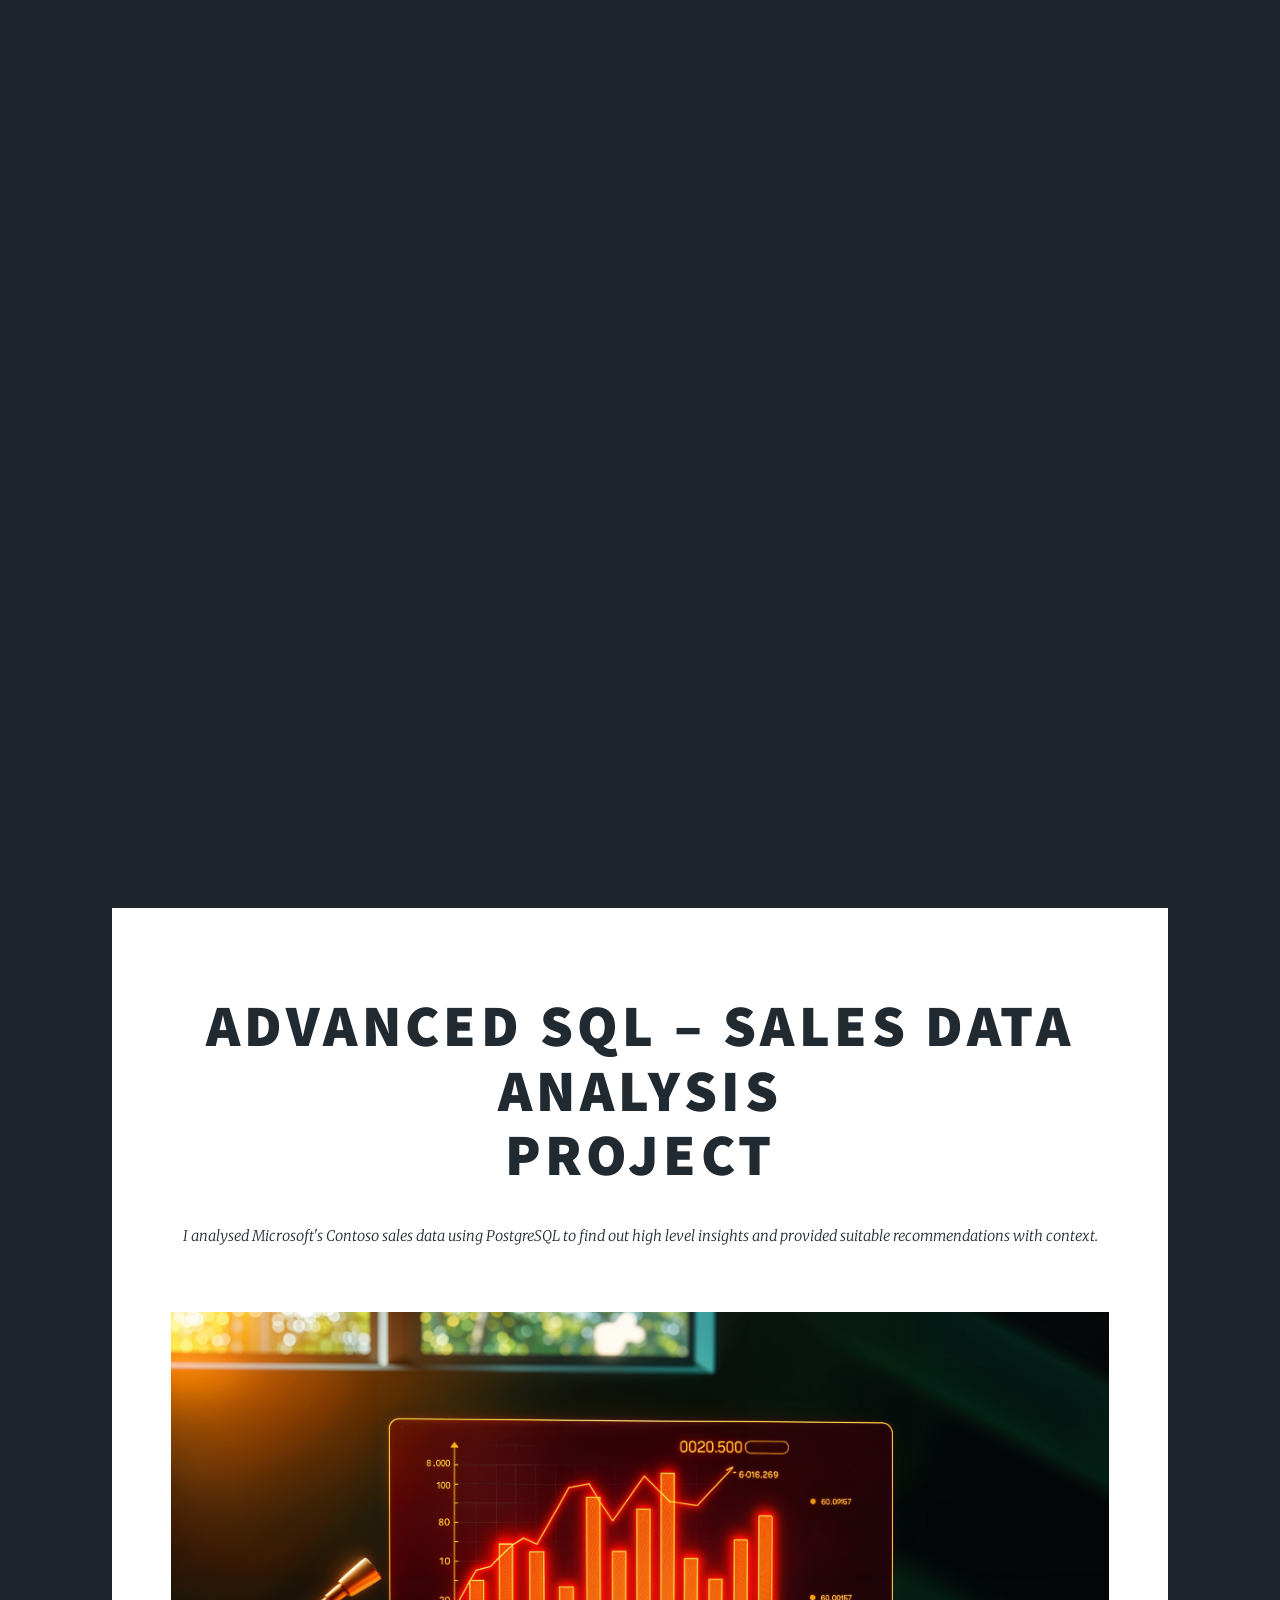
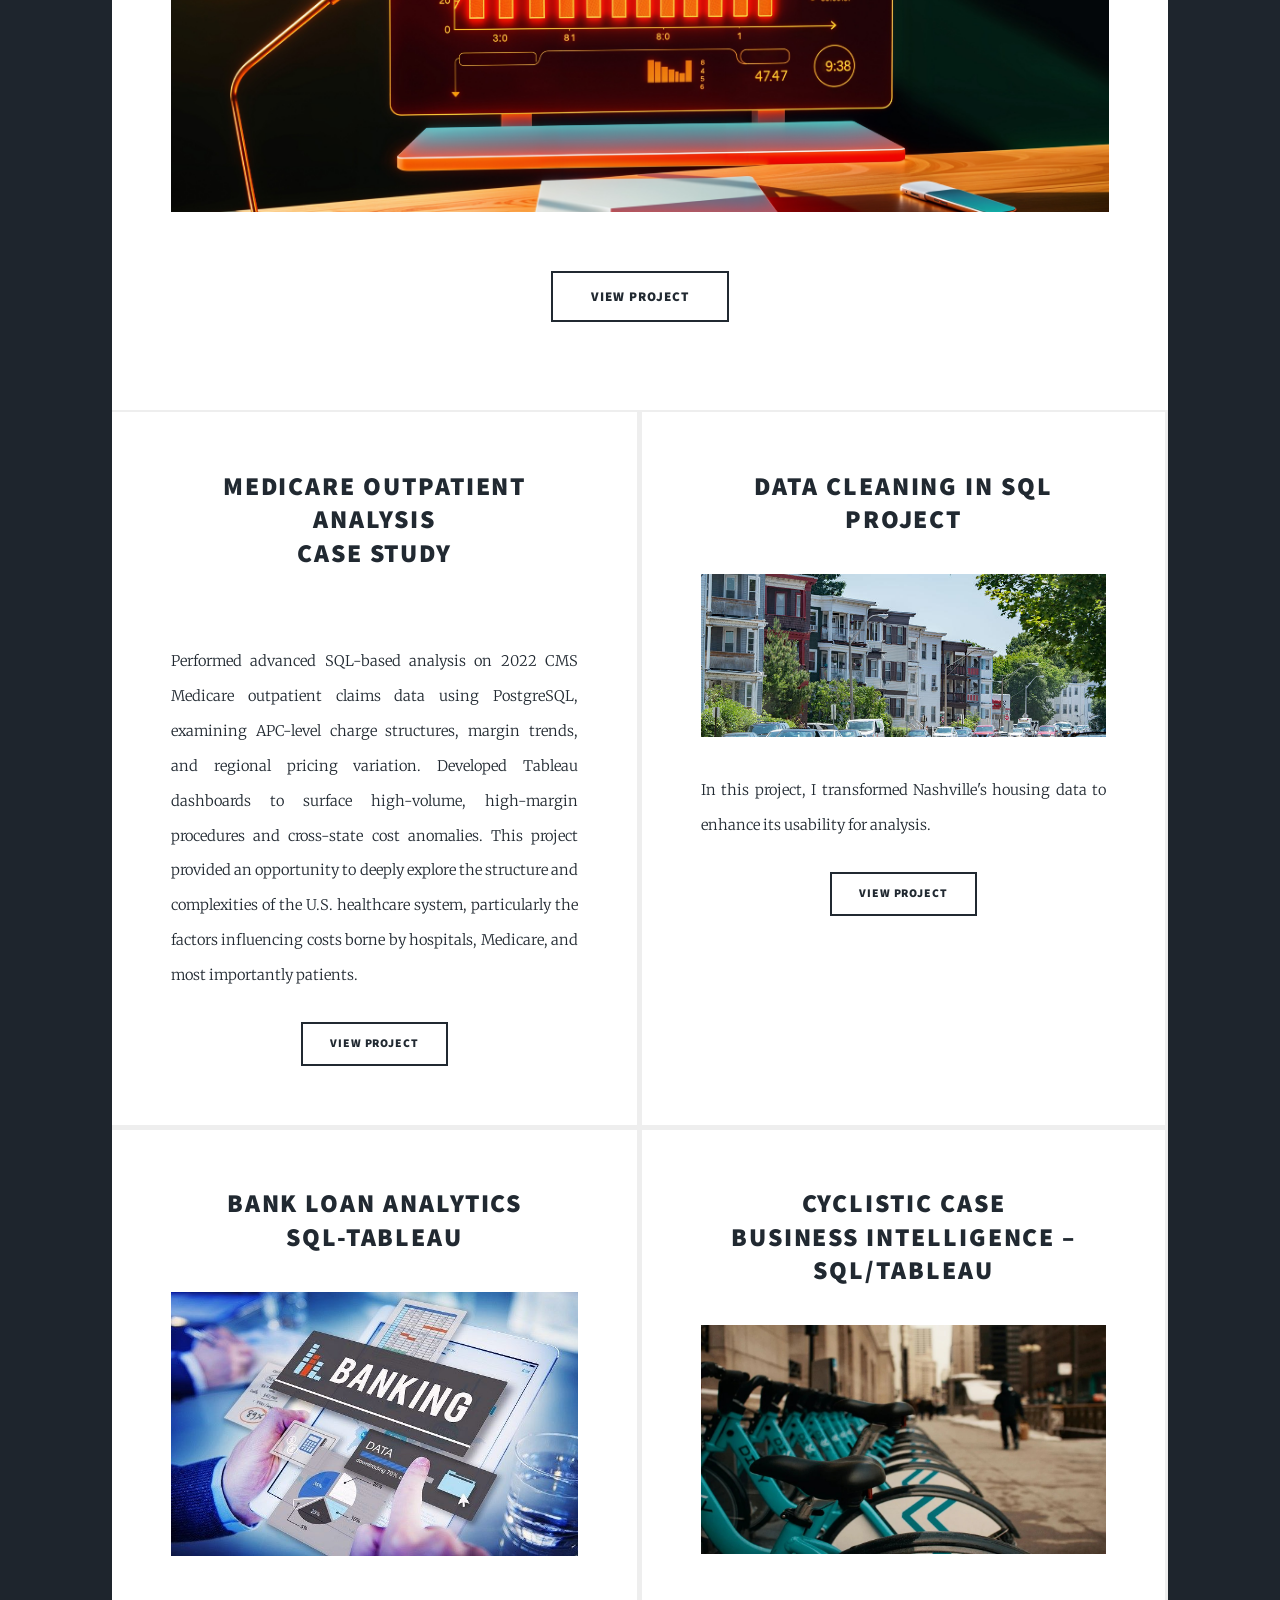
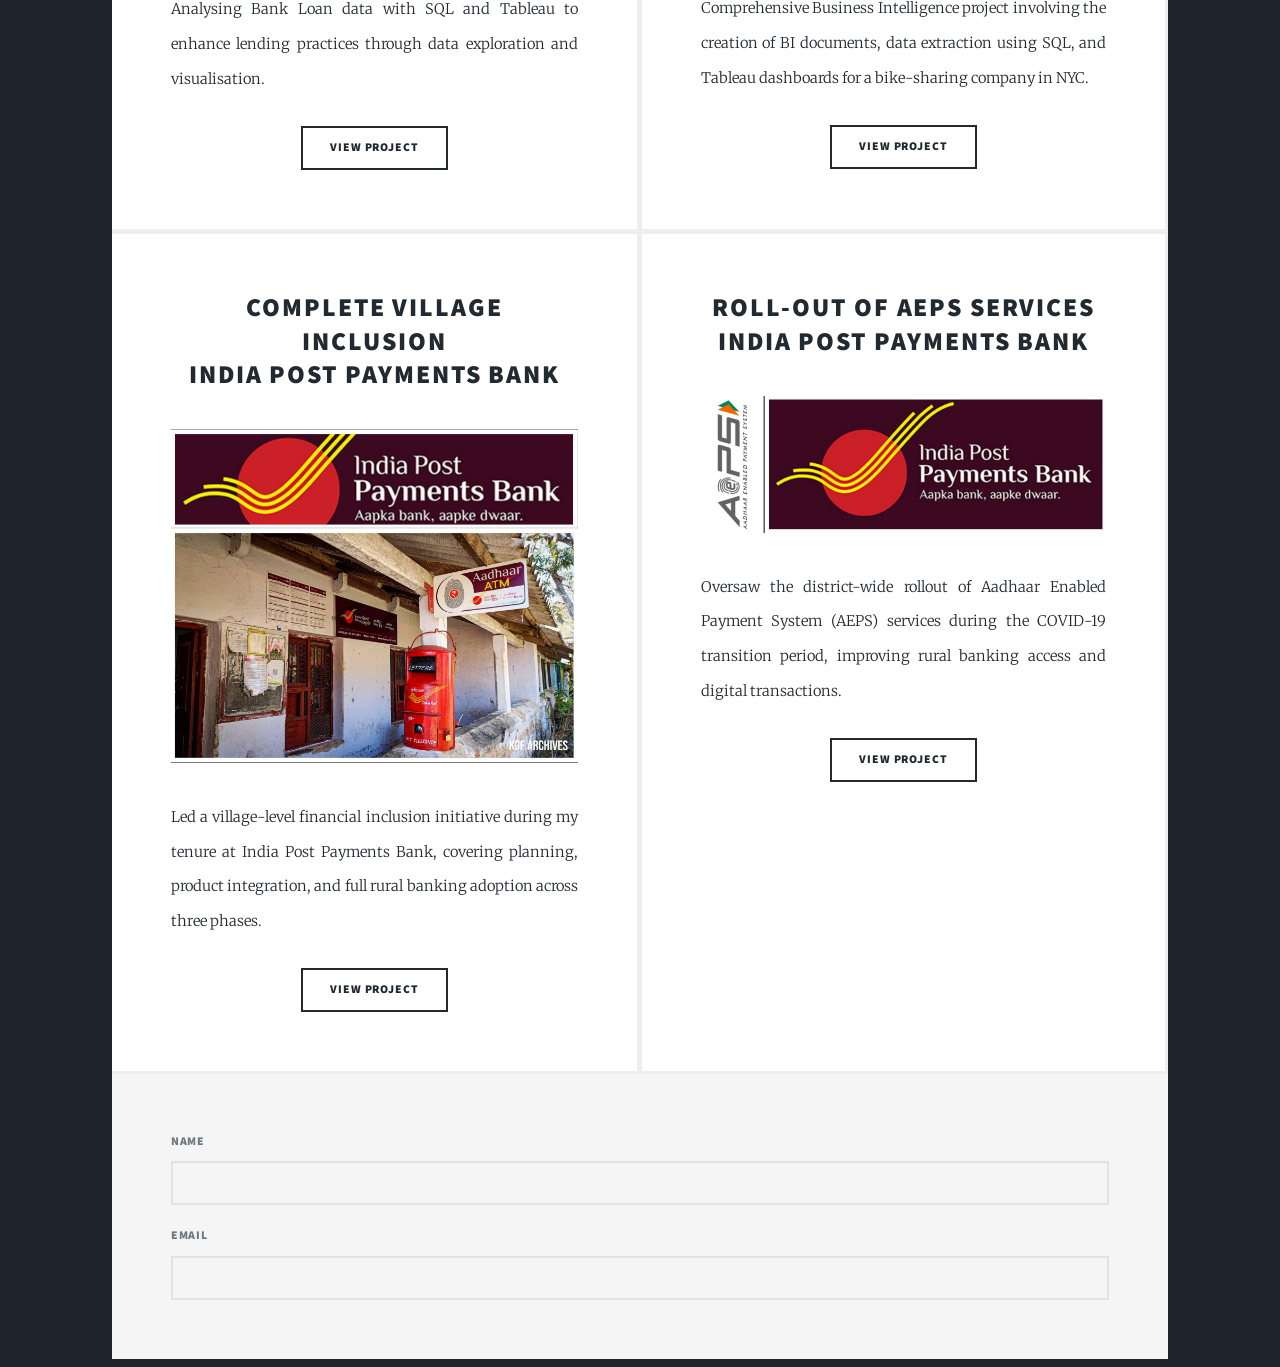
==== commit 6c9bbe20: "Fixed layout issues and intro section" ====
--- a/index.html
+++ b/index.html
@@ -4,6 +4,7 @@
 	html5up.net | @ajlkn
 	Free for personal and commercial use under the CCA 3.0 license (html5up.net/license)
 -->
+<!DOCTYPE HTML>
 <html>
 	<head>
 		<title>Janarthan Anuraag Portfolio</title>
@@ -15,201 +16,133 @@
 	<body class="is-preload">
 
 		<!-- Wrapper -->
-			<div id="wrapper" class="fade-in">
+		<div id="wrapper" class="fade-in">
 
-				<!-- Intro -->
-					<div id="intro">
-						<h1>Janarthan Anuraag Portfolio<br />
-						</h1>
-						<p>Experienced marketer and strategist skilled in data driven tools and applications <a href="https://www.linkedin.com/in/januraag/">@JanarthanAnuraag 
-						<ul class="actions">
-							<li><a href="#header" class="button icon solid solo fa-arrow-down scrolly">Continue</a></li>
+			<!-- Intro -->
+			<div id="intro">
+				<h1>Janarthan Anuraag Portfolio</h1>
+				<p>
+					Experienced marketer and strategist skilled in data-driven tools and applications.
+					<a href="https://www.linkedin.com/in/januraag/">@JanarthanAnuraag</a>
+				</p>
+				<ul class="actions">
+					<li><a href="#header" class="button icon solid solo fa-arrow-down scrolly">Continue</a></li>
+				</ul>
+			</div>
+
+			<!-- Header -->
+			<header id="header">
+				<a href="index.html" class="logo">Janarthan Anuraag</a>
+			</header>
+
+			<!-- Nav -->
+			<nav id="nav">
+				<ul class="links">
+					<li class="active"><a href="index.html">PROJECTS</a></li>
+					<li><a href="generic.html">MY STORY</a></li>
+					<li><a href="elements.html">WHY HIRE ME!?</a></li>
+				</ul>
+				<ul class="icons">
+					<li><a href="https://www.linkedin.com/in/januraag/" class="icon brands alt fa-linkedin"><span class="label">linkedin</span></a></li>
+					<li><a href="https://github.com/Janarthan-Anuraag" class="icon brands alt fa-github"><span class="label">GitHub</span></a></li>
+				</ul>
+			</nav>
+
+			<!-- Main -->
+			<div id="main">
+
+				<!-- Featured Post -->
+				<article class="post featured">
+					<header class="major">
+						<h2><a href="https://github.com/Janarthan-Anuraag/Sales-Analysis_SQL_Project">Advanced SQL – Sales Data Analysis<br />Project</a></h2>
+						<p>I analysed Microsoft's Contoso sales data using PostgreSQL to find out high level insights and provided suitable recommendations with context.</p>
+					</header>
+					<a href="https://github.com/Janarthan-Anuraag/Sales-Analysis_SQL_Project" class="image main"><img src="images/sales image.jpg" alt="" /></a>
+					<ul class="actions special">
+						<li><a href="https://github.com/Janarthan-Anuraag/Sales-Analysis_SQL_Project" class="button large">View Project</a></li>
+					</ul>
+				</article>
+
+				<!-- Posts -->
+				<section class="posts">
+					<article>
+						<header>
+							<h2><a href="https://github.com/Janarthan-Anuraag/Medicare-Outpatient-Cost-Profitability-Analysis">Medicare Outpatient Analysis<br />Case Study</a></h2>
+						</header>
+						<a href="https://github.com/Janarthan-Anuraag/Medicare-Outpatient-Cost-Profitability-Analysis" class="image fit"><img src="images/health.jpeg" alt="" /></a>
+						<p>Performed advanced SQL-based analysis on 2022 CMS Medicare outpatient claims data using PostgreSQL, examining APC-level charge structures, margin trends, and regional pricing variation. Developed Tableau dashboards to surface high-volume, high-margin procedures and cross-state cost anomalies. This project provided an opportunity to deeply explore the structure and complexities of the U.S. healthcare system, particularly the factors influencing costs borne by hospitals, Medicare, and most importantly patients.</p>
+						<ul class="actions special">
+							<li><a href="https://github.com/Janarthan-Anuraag/Medicare-Outpatient-Cost-Profitability-Analysis" class="button">VIEW PROJECT</a></li>
 						</ul>
-					</div>
+					</article>
 
-				<!-- Header -->
-					<header id="header">
-						<a href="index.html" class="logo">Janarthan Anuraag</a>
-					</header>
+					<article>
+						<header>
+							<h2><a href="https://github.com/Janarthan-Anuraag/DataCleaningSQL">Data Cleaning in SQL<br />Project</a></h2>
+						</header>
+						<a href="https://github.com/Janarthan-Anuraag/DataCleaningSQL" class="image fit"><img src="images/Housing.jpg" alt="" /></a>
+						<p>In this project, I transformed Nashville's housing data to enhance its usability for analysis.</p>
+						<ul class="actions special">
+							<li><a href="https://github.com/Janarthan-Anuraag/DataCleaningSQL" class="button">VIEW PROJECT</a></li>
+						</ul>
+					</article>
 
-				<!-- Nav -->
-					<nav id="nav">
-						<ul class="links">
-							<li class="active"><a href="index.html">PROJECTS</a></li>
-							<li><a href="generic.html">MY STORY</a></li>
-							<li><a href="elements.html">WHY HIRE ME!?</a></li>
+					<article>
+						<header>
+							<h2><a href="https://github.com/Janarthan-Anuraag/Bank-Loan-Analytics-Project">Bank Loan Analytics<br />SQL-Tableau</a></h2>
+						</header>
+						<a href="https://github.com/Janarthan-Anuraag/Bank-Loan-Analytics-Project" class="image fit"><img src="images/Banking.jpg" alt="" /></a>
+						<p>Analysing Bank Loan data with SQL and Tableau to enhance lending practices through data exploration and visualisation.</p>
+						<ul class="actions special">
+							<li><a href="https://github.com/Janarthan-Anuraag/Bank-Loan-Analytics-Project" class="button">VIEW PROJECT</a></li>
 						</ul>
-						<ul class="icons">
-							<li><a href="https://www.linkedin.com/in/januraag/" class="icon brands alt fa-linkedin"><span class="label">linkedin</span></a></li>
-							<li><a href="https://github.com/Janarthan-Anuraag" class="icon brands alt fa-github"><span class="label">GitHub</span></a></li>
+					</article>
+
+					<article>
+						<header>
+							<h2><a href="https://github.com/Janarthan-Anuraag/Cyclistic-Case-BI-Certification-">Cyclistic Case<br />Business Intelligence – SQL/Tableau</a></h2>
+						</header>
+						<a href="https://github.com/Janarthan-Anuraag/Cyclistic-Case-BI-Certification-" class="image fit"><img src="images/Cyclistic.jpeg" alt="" /></a>
+						<p>Comprehensive Business Intelligence project involving the creation of BI documents, data extraction using SQL, and Tableau dashboards for a bike-sharing company in NYC.</p>
+						<ul class="actions special">
+							<li><a href="https://github.com/Janarthan-Anuraag/Cyclistic-Case-BI-Certification-" class="button">VIEW PROJECT</a></li>
 						</ul>
-					</nav>
+					</article>
 
-				<!-- Main -->
-					<div id="main">
+					<article>
+						<header>
+							<h2><a href="https://docs.google.com/document/d/1bBpR5G_MzW-qNQgBvan7Z_nBwMq-iH8WB6zn2AgTkGM/edit?usp=sharing">Complete Village Inclusion<br />India Post Payments Bank</a></h2>
+						</header>
+						<a href="https://docs.google.com/document/d/1bBpR5G_MzW-qNQgBvan7Z_nBwMq-iH8WB6zn2AgTkGM/edit?usp=sharing" class="image fit"><img src="images/IPPB2.jpg" alt="" /></a>
+						<p>Led a village-level financial inclusion initiative during my tenure at India Post Payments Bank, covering planning, product integration, and full rural banking adoption across three phases.</p>
+						<ul class="actions special">
+							<li><a href="https://docs.google.com/document/d/1bBpR5G_MzW-qNQgBvan7Z_nBwMq-iH8WB6zn2AgTkGM/edit?usp=sharing" class="button">VIEW PROJECT</a></li>
+						</ul>
+					</article>
 
-						<!-- Featured Post -->
-							<article class="post featured">
-								<header class="major">
-									
-									<h2><a href="https://github.com/Janarthan-Anuraag/Sales-Analysis_SQL_Project">Advanced SQl-Sales Data Analysis<br />
-									Project</a></h2>
-									<p>I analysed Microsoft's Contoso sales data using PostgreSQL to find out high level insights<br />
-									    and provided suitable recommendations with context.<br />
-									</p>
-								</header>
-								<a href="https://github.com/Janarthan-Anuraag/Sales-Analysis_SQL_Project" class="image main"><img src="images/sales image.jpg" alt="" /></a>
-								<ul class="actions special">
-									<li><a href="https://github.com/Janarthan-Anuraag/Sales-Analysis_SQL_Project" class="button large">View Project</a></li>
-								</ul>
-							</article>
-
-						<!-- Posts -->
-							<section class="posts">
-								<article>
-									<header>
-
-										<h2><a href="https://github.com/Janarthan-Anuraag/Medicare-Outpatient-Cost-Profitability-Analysis">Medicare Outpatient Analysis<br />
-											Case Study</a></h2>
-									</header>
-									<a href="https://github.com/Janarthan-Anuraag/Medicare-Outpatient-Cost-Profitability-Analysis" class="image fit"><img src="images/health.jpeg" alt="" /></a>
-									<p>Performed advanced SQL-based analysis on 2022 CMS Medicare outpatient claims data using PostgreSQL, examining APC-level charge structures, margin trends, and regional pricing variation. Developed Tableau dashboards to surface high-volume, high-margin procedures and cross-state cost anomalies. This project provided an opportunity to deeply explore the structure and complexities of the U.S. healthcare system, particularly the factors influencing costs borne by hospitals, Medicare, and most importantly patients. </p>
-									<ul class="actions special">
-										<li><a href="https://github.com/Janarthan-Anuraag/Medicare-Outpatient-Cost-Profitability-Analysis" class="button">VIEW PROJECT</a></li>
-									</ul>
-								</article>
-								<article>
-									<header>
-										
-										<h2><a href="https://github.com/Janarthan-Anuraag/DataCleaningSQL">Data Cleaning in SQL<br />
-											Project </a></h2>
-									</header>
-									<a href="https://github.com/Janarthan-Anuraag/DataCleaningSQL" class="image fit"><img src="images/Housing.jpg" alt="" /></a>
-									<p>In this project, I transformed Nashville's housing data to enhance its usability for analysis.</p>
-									<ul class="actions special">
-										<li><a href="https://github.com/Janarthan-Anuraag/DataCleaningSQL" class="button">VIEW PROJECT</a></li>
-									</ul>
-								</article>
-								<article>
-									<header>
-										
-										<h2><a href="https://github.com/Janarthan-Anuraag/Bank-Loan-Analytics-Project">Bank Loan Analytics<br />
-										SQL-Tableau </a></h2>
-									</header>
-									<a href="https://github.com/Janarthan-Anuraag/Bank-Loan-Analytics-Project" class="image fit"><img src="images/Banking.jpg" alt="" /></a>
-									<p>Analysing Bank Loan data with SQL and Tableau to enhance lending practices through data exploration and visualisation.</p>
-									<ul class="actions special">
-										<li><a href="https://github.com/Janarthan-Anuraag/Bank-Loan-Analytics-Project" class="button">VIEW PROJECT</a></li>
-									</ul>
-								</article>
-								<article>
-									<header>
-										
-										<h2><a href="https://github.com/Janarthan-Anuraag/Cyclistic-Case-BI-Certification-">Cyclistic Case<br />
-										Business Intelligence- SQL/Tableau</a></h2>
-									</header>
-									<a href="https://github.com/Janarthan-Anuraag/Cyclistic-Case-BI-Certification-" class="image fit"><img src="images/Cyclistic.jpeg" alt="" /></a>
-									<p>Comprehensive Business Intelligence project involving the creation of Business Intelligence documents, data extraction using SQL, and data visualization through Tableau for a Bike renting company in NYC.</p>
-									<ul class="actions special">
-										<li><a href="https://github.com/Janarthan-Anuraag/Cyclistic-Case-BI-Certification-" class="button">VIEW PROJECT</a></li>
-									</ul>
-								</article>
-								<article>
-									<header>
-										
-								
-										
-										<h2><a href="https://docs.google.com/document/d/1bBpR5G_MzW-qNQgBvan7Z_nBwMq-iH8WB6zn2AgTkGM/edit?usp=sharing">Complete Village Inclusion<br />
-										India Post Payments Bank</a></h2>
-									</header>
-									<a href="https://docs.google.com/document/d/1bBpR5G_MzW-qNQgBvan7Z_nBwMq-iH8WB6zn2AgTkGM/edit?usp=sharing" class="image fit"><img src="images/IPPB2.jpg" alt="" /></a>
-									<p>During my tenure in India Post Payments Bank I got the opportunity to work as Project Head for an initiative to select three villages and integrate them into the full range of bank products and services. The project was divided into three phases over six months, with extensive planning and preparation throughout each phase. </p>
-									<ul class="actions special">
-										<li><a href="https://docs.google.com/document/d/1bBpR5G_MzW-qNQgBvan7Z_nBwMq-iH8WB6zn2AgTkGM/edit?usp=sharing" class="button">VIEW PROJECT</a></li>
-									</ul>
-								</article>
-								<article>
-									<header>
-										
-										<h2><a href="https://docs.google.com/document/d/1izih_D9wsae2rKHS838eQlofvWDEa1AUGbjAiKnsHas/edit?usp=sharing">Roll-Out of AEPS services<br />
-										India Post Payments Bank</a></h2>
-									</header>
-									<a href="https://docs.google.com/document/d/1izih_D9wsae2rKHS838eQlofvWDEa1AUGbjAiKnsHas/edit?usp=sharing" class="image fit"><img src="images/AEPS.jpg" alt="" /></a>
-									<p> This project details the launch of Aadhaar Enabled Payment System (AEPS) services in the district where I was posted. The project was particularly challenging due to its timing, coinciding with the easing of COVID-19 restrictions and society's return to normalcy.</p>
-									<ul class="actions special">
-										<li><a href="https://docs.google.com/document/d/1izih_D9wsae2rKHS838eQlofvWDEa1AUGbjAiKnsHas/edit?usp=sharing" class="button">VIEW PROJECT</a></li>
-									</ul>
-								</article>
-								<article>
-									<header>
-							
-							</section>
-
-						
-
-				<!-- Footer -->
-					<footer id="footer">
-						<section>
-							<form method="post" action="#">
-								<div class="fields">
-									<div class="field">
-										<label for="name">Name</label>
-										<input type="text" name="name" id="name" />
-									</div>
-									<div class="field">
-										<label for="email">Email</label>
-										<input type="text" name="email" id="email" />
-									</div>
-									<div class="field">
-										<label for="message">Message</label>
-										<textarea name="message" id="message" rows="3"></textarea>
-									</div>
-								</div>
-								<ul class="actions">
-									<li><input type="submit" value="Send Message" /></li>
-								</ul>
-							</form>
-						</section>
-						<section class="split contact">
-							<section class="alt">
-								<h3>Address</h3>
-								<p>Cambridge,<br />
-								Massachusetts</p>
-							</section>
-							<section>
-								<h3>Phone</h3>
-								<p><a href="#">(240) 886-7682</a></p>
-							</section>
-							<section>
-								<h3>Email</h3>
-								<p><a href="#">janarthananuraag@gmail.com</a></p>
-							</section>
-							<section>
-								<h3>Social</h3>
-								<ul class="icons alt">
-									
-									<li><a href="https://www.linkedin.com/in/januraag/" class="icon brands alt fa-linkedin"><span class="label">linkedin</span></a></li>
-									<li><a href="https://github.com/Janarthan-Anuraag" class="icon brands alt fa-github"><span class="label">GitHub</span></a></li>
-								</ul>
-							</section>
-						</section>
-					</footer>
-
-				<!-- Copyright -->
-					<div id="copyright">
-						<ul><li>&copy; Untitled</li><li>Design: <a href="https://html5up.net">HTML5 UP</a></li></ul>
-					</div>
+					<article>
+						<header>
+							<h2><a href="https://docs.google.com/document/d/1izih_D9wsae2rKHS838eQlofvWDEa1AUGbjAiKnsHas/edit?usp=sharing">Roll-Out of AEPS Services<br />India Post Payments Bank</a></h2>
+						</header>
+						<a href="https://docs.google.com/document/d/1izih_D9wsae2rKHS838eQlofvWDEa1AUGbjAiKnsHas/edit?usp=sharing" class="image fit"><img src="images/AEPS.jpg" alt="" /></a>
+						<p>Oversaw the district-wide rollout of Aadhaar Enabled Payment System (AEPS) services during the COVID-19 transition period, improving rural banking access and digital transactions.</p>
+						<ul class="actions special">
+							<li><a href="https://docs.google.com/document/d/1izih_D9wsae2rKHS838eQlofvWDEa1AUGbjAiKnsHas/edit?usp=sharing" class="button">VIEW PROJECT</a></li>
+						</ul>
+					</article>
+				</section>
 
 			</div>
 
-		<!-- Scripts -->
-			<script src="assets/js/jquery.min.js"></script>
-			<script src="assets/js/jquery.scrollex.min.js"></script>
-			<script src="assets/js/jquery.scrolly.min.js"></script>
-			<script src="assets/js/browser.min.js"></script>
-			<script src="assets/js/breakpoints.min.js"></script>
-			<script src="assets/js/util.js"></script>
-			<script src="assets/js/main.js"></script>
-
-	</body>
-</html>+			<!-- Footer -->
+			<footer id="footer">
+				<section>
+					<form method="post" action="#">
+						<div class="fields">
+							<div class="field">
+								<label for="name">Name</label>
+								<input type="text" name="name" id="name" />
+							</div>
+							<div class="field">
+								<label for="email">Email</label>
+								<input type="text" name="email" id="email" />
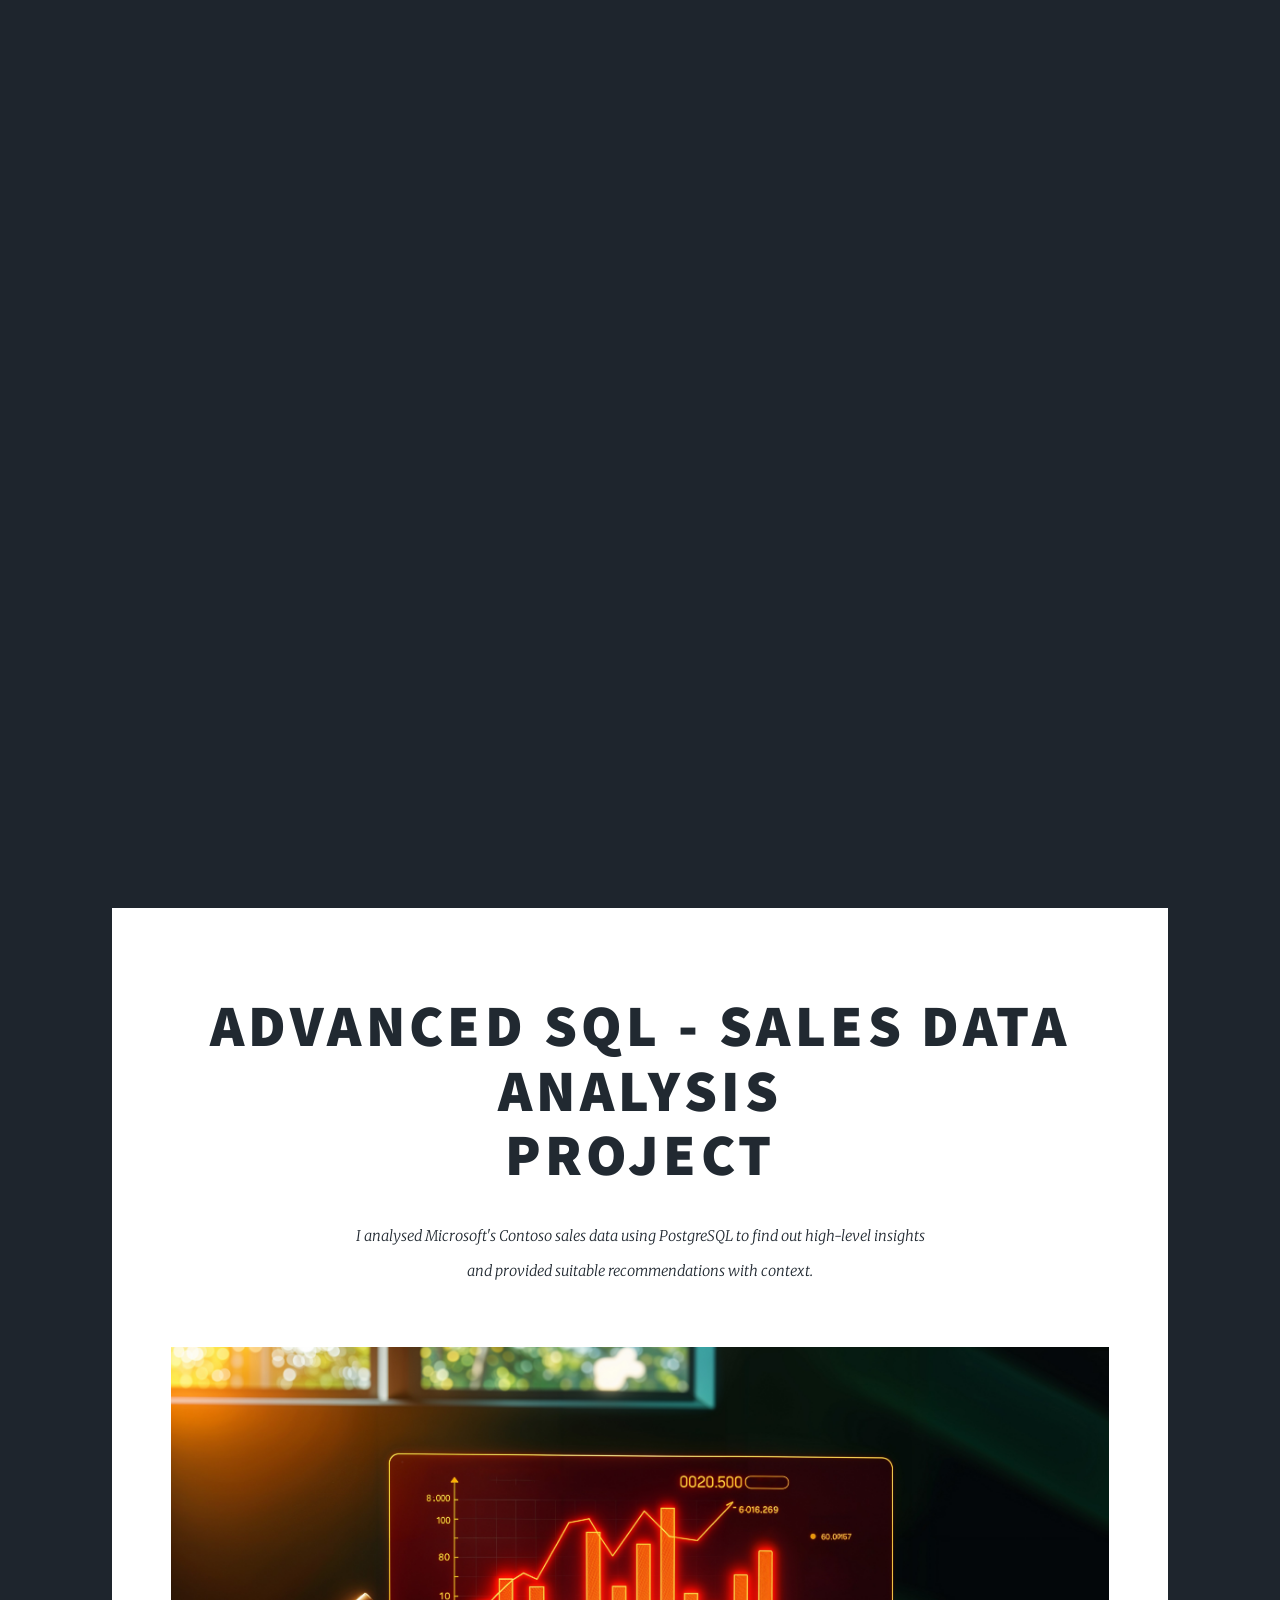
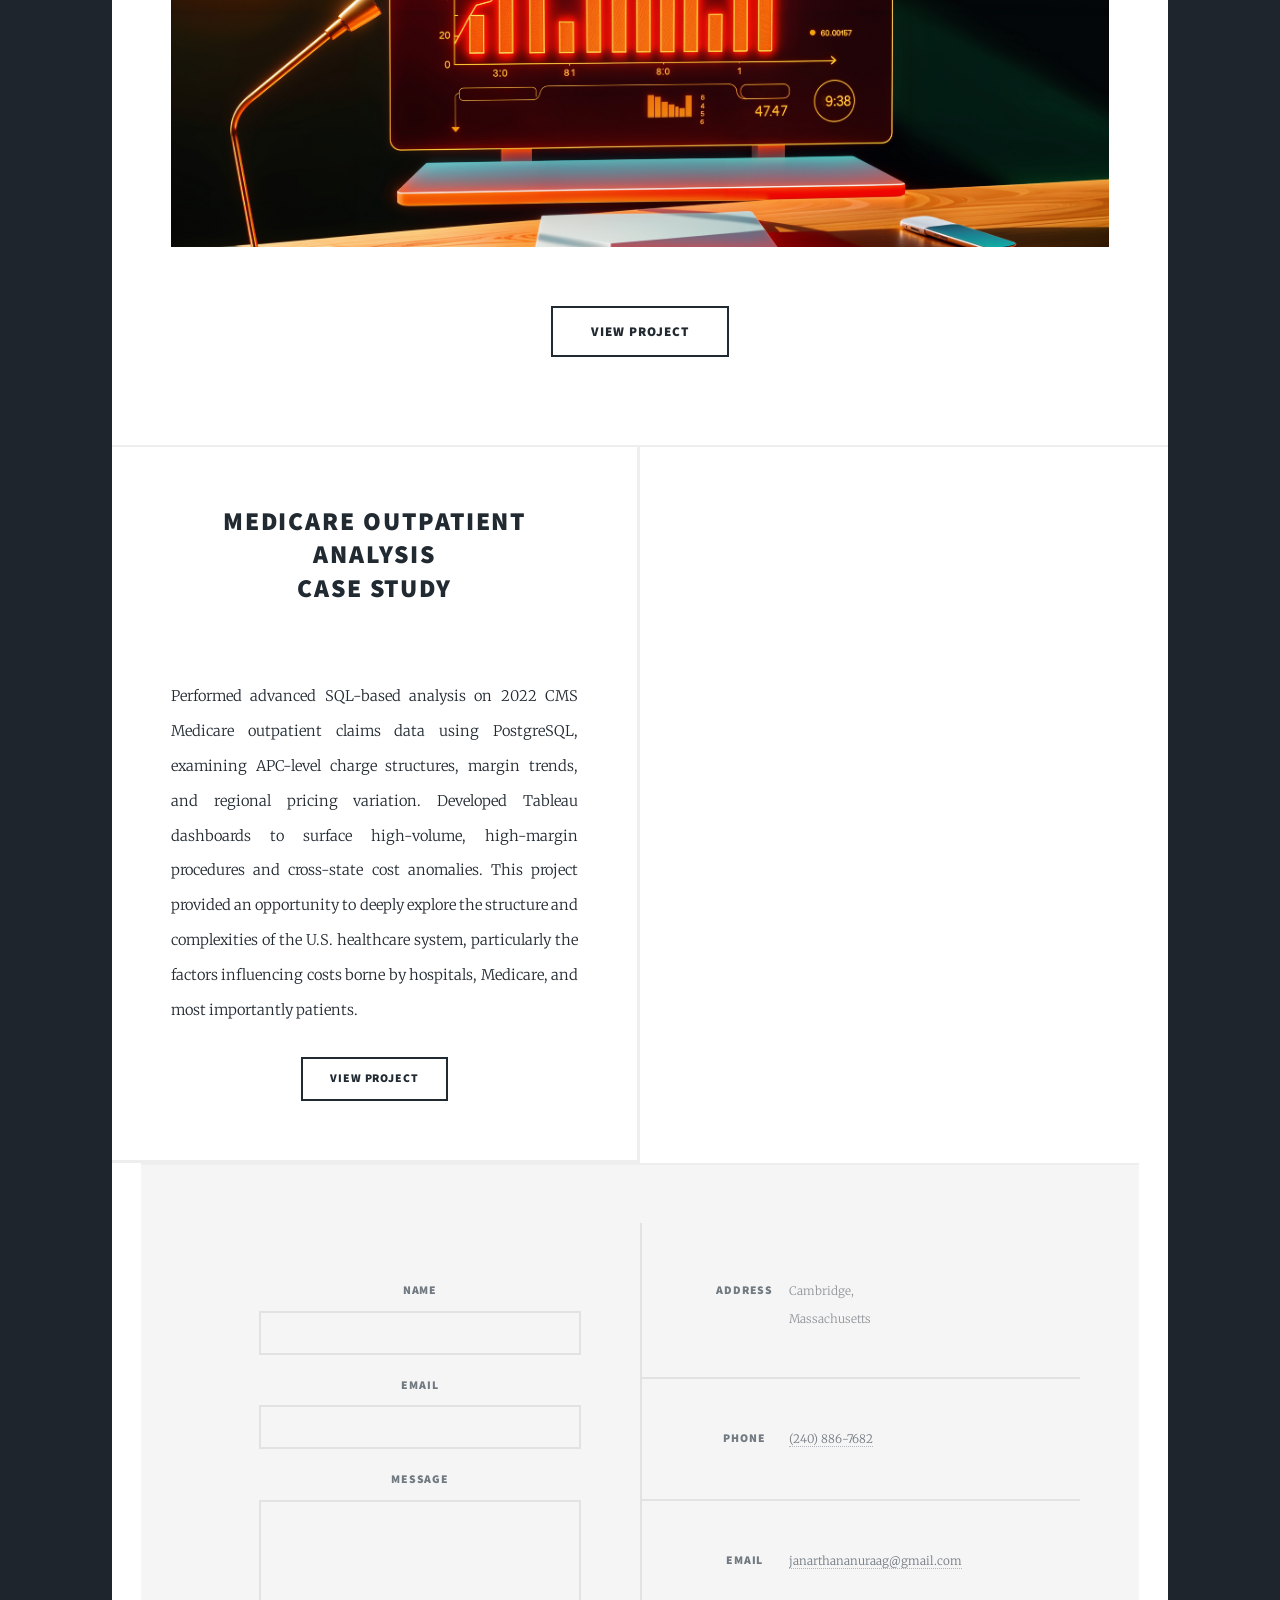
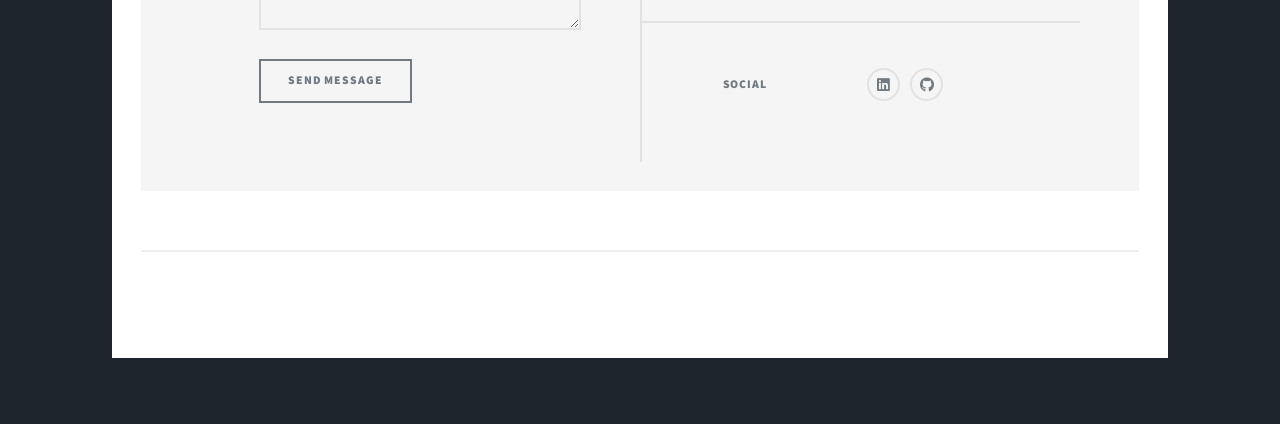
==== commit 9aa89ee6: "Fixed missing intro and navigation" ====
--- a/index.html
+++ b/index.html
@@ -4,7 +4,6 @@
 	html5up.net | @ajlkn
 	Free for personal and commercial use under the CCA 3.0 license (html5up.net/license)
 -->
-<!DOCTYPE HTML>
 <html>
 	<head>
 		<title>Janarthan Anuraag Portfolio</title>
@@ -16,133 +15,130 @@
 	<body class="is-preload">
 
 		<!-- Wrapper -->
-		<div id="wrapper" class="fade-in">
+			<div id="wrapper" class="fade-in">
 
-			<!-- Intro -->
-			<div id="intro">
-				<h1>Janarthan Anuraag Portfolio</h1>
-				<p>
-					Experienced marketer and strategist skilled in data-driven tools and applications.
-					<a href="https://www.linkedin.com/in/januraag/">@JanarthanAnuraag</a>
-				</p>
-				<ul class="actions">
-					<li><a href="#header" class="button icon solid solo fa-arrow-down scrolly">Continue</a></li>
-				</ul>
-			</div>
+				<!-- Intro -->
+					<div id="intro">
+						<h1>Janarthan Anuraag Portfolio</h1>
+						<p>Experienced marketer and strategist skilled in data-driven tools and applications.
+						<a href="https://www.linkedin.com/in/januraag/">@JanarthanAnuraag</a></p>
+						<ul class="actions">
+							<li><a href="#header" class="button icon solid solo fa-arrow-down scrolly">Continue</a></li>
+						</ul>
+					</div>
 
-			<!-- Header -->
-			<header id="header">
-				<a href="index.html" class="logo">Janarthan Anuraag</a>
-			</header>
+				<!-- Header -->
+					<header id="header">
+						<a href="index.html" class="logo">Janarthan Anuraag</a>
+					</header>
 
-			<!-- Nav -->
-			<nav id="nav">
-				<ul class="links">
-					<li class="active"><a href="index.html">PROJECTS</a></li>
-					<li><a href="generic.html">MY STORY</a></li>
-					<li><a href="elements.html">WHY HIRE ME!?</a></li>
-				</ul>
-				<ul class="icons">
-					<li><a href="https://www.linkedin.com/in/januraag/" class="icon brands alt fa-linkedin"><span class="label">linkedin</span></a></li>
-					<li><a href="https://github.com/Janarthan-Anuraag" class="icon brands alt fa-github"><span class="label">GitHub</span></a></li>
-				</ul>
-			</nav>
+				<!-- Nav -->
+					<nav id="nav">
+						<ul class="links">
+							<li class="active"><a href="index.html">PROJECTS</a></li>
+							<li><a href="generic.html">MY STORY</a></li>
+							<li><a href="elements.html">WHY HIRE ME!?</a></li>
+						</ul>
+						<ul class="icons">
+							<li><a href="https://www.linkedin.com/in/januraag/" class="icon brands alt fa-linkedin"><span class="label">linkedin</span></a></li>
+							<li><a href="https://github.com/Janarthan-Anuraag" class="icon brands alt fa-github"><span class="label">GitHub</span></a></li>
+						</ul>
+					</nav>
 
-			<!-- Main -->
-			<div id="main">
+				<!-- Main -->
+					<div id="main">
 
-				<!-- Featured Post -->
-				<article class="post featured">
-					<header class="major">
-						<h2><a href="https://github.com/Janarthan-Anuraag/Sales-Analysis_SQL_Project">Advanced SQL – Sales Data Analysis<br />Project</a></h2>
-						<p>I analysed Microsoft's Contoso sales data using PostgreSQL to find out high level insights and provided suitable recommendations with context.</p>
-					</header>
-					<a href="https://github.com/Janarthan-Anuraag/Sales-Analysis_SQL_Project" class="image main"><img src="images/sales image.jpg" alt="" /></a>
-					<ul class="actions special">
-						<li><a href="https://github.com/Janarthan-Anuraag/Sales-Analysis_SQL_Project" class="button large">View Project</a></li>
-					</ul>
-				</article>
+						<!-- Featured Post -->
+							<article class="post featured">
+								<header class="major">
+									<h2><a href="https://github.com/Janarthan-Anuraag/Sales-Analysis_SQL_Project">Advanced SQL - Sales Data Analysis<br />Project</a></h2>
+									<p>I analysed Microsoft's Contoso sales data using PostgreSQL to find out high-level insights<br />
+									and provided suitable recommendations with context.</p>
+								</header>
+								<a href="https://github.com/Janarthan-Anuraag/Sales-Analysis_SQL_Project" class="image main"><img src="images/sales image.jpg" alt="" /></a>
+								<ul class="actions special">
+									<li><a href="https://github.com/Janarthan-Anuraag/Sales-Analysis_SQL_Project" class="button large">View Project</a></li>
+								</ul>
+							</article>
 
-				<!-- Posts -->
-				<section class="posts">
-					<article>
-						<header>
-							<h2><a href="https://github.com/Janarthan-Anuraag/Medicare-Outpatient-Cost-Profitability-Analysis">Medicare Outpatient Analysis<br />Case Study</a></h2>
-						</header>
-						<a href="https://github.com/Janarthan-Anuraag/Medicare-Outpatient-Cost-Profitability-Analysis" class="image fit"><img src="images/health.jpeg" alt="" /></a>
-						<p>Performed advanced SQL-based analysis on 2022 CMS Medicare outpatient claims data using PostgreSQL, examining APC-level charge structures, margin trends, and regional pricing variation. Developed Tableau dashboards to surface high-volume, high-margin procedures and cross-state cost anomalies. This project provided an opportunity to deeply explore the structure and complexities of the U.S. healthcare system, particularly the factors influencing costs borne by hospitals, Medicare, and most importantly patients.</p>
-						<ul class="actions special">
-							<li><a href="https://github.com/Janarthan-Anuraag/Medicare-Outpatient-Cost-Profitability-Analysis" class="button">VIEW PROJECT</a></li>
-						</ul>
-					</article>
+						<!-- Posts -->
+							<section class="posts">
+								<article>
+									<header>
+										<h2><a href="https://github.com/Janarthan-Anuraag/Medicare-Outpatient-Cost-Profitability-Analysis">Medicare Outpatient Analysis<br />Case Study</a></h2>
+									</header>
+									<a href="https://github.com/Janarthan-Anuraag/Medicare-Outpatient-Cost-Profitability-Analysis" class="image fit"><img src="images/health.jpeg" alt="" /></a>
+									<p>Performed advanced SQL-based analysis on 2022 CMS Medicare outpatient claims data using PostgreSQL, examining APC-level charge structures, margin trends, and regional pricing variation. Developed Tableau dashboards to surface high-volume, high-margin procedures and cross-state cost anomalies. This project provided an opportunity to deeply explore the structure and complexities of the U.S. healthcare system, particularly the factors influencing costs borne by hospitals, Medicare, and most importantly patients.</p>
+									<ul class="actions special">
+										<li><a href="https://github.com/Janarthan-Anuraag/Medicare-Outpatient-Cost-Profitability-Analysis" class="button">VIEW PROJECT</a></li>
+									</ul>
+								</article>
 
-					<article>
-						<header>
-							<h2><a href="https://github.com/Janarthan-Anuraag/DataCleaningSQL">Data Cleaning in SQL<br />Project</a></h2>
-						</header>
-						<a href="https://github.com/Janarthan-Anuraag/DataCleaningSQL" class="image fit"><img src="images/Housing.jpg" alt="" /></a>
-						<p>In this project, I transformed Nashville's housing data to enhance its usability for analysis.</p>
-						<ul class="actions special">
-							<li><a href="https://github.com/Janarthan-Anuraag/DataCleaningSQL" class="button">VIEW PROJECT</a></li>
-						</ul>
-					</article>
+								<!-- Add your other articles below this line (if needed) -->
 
-					<article>
-						<header>
-							<h2><a href="https://github.com/Janarthan-Anuraag/Bank-Loan-Analytics-Project">Bank Loan Analytics<br />SQL-Tableau</a></h2>
-						</header>
-						<a href="https://github.com/Janarthan-Anuraag/Bank-Loan-Analytics-Project" class="image fit"><img src="images/Banking.jpg" alt="" /></a>
-						<p>Analysing Bank Loan data with SQL and Tableau to enhance lending practices through data exploration and visualisation.</p>
-						<ul class="actions special">
-							<li><a href="https://github.com/Janarthan-Anuraag/Bank-Loan-Analytics-Project" class="button">VIEW PROJECT</a></li>
-						</ul>
-					</article>
+							</section>
 
-					<article>
-						<header>
-							<h2><a href="https://github.com/Janarthan-Anuraag/Cyclistic-Case-BI-Certification-">Cyclistic Case<br />Business Intelligence – SQL/Tableau</a></h2>
-						</header>
-						<a href="https://github.com/Janarthan-Anuraag/Cyclistic-Case-BI-Certification-" class="image fit"><img src="images/Cyclistic.jpeg" alt="" /></a>
-						<p>Comprehensive Business Intelligence project involving the creation of BI documents, data extraction using SQL, and Tableau dashboards for a bike-sharing company in NYC.</p>
-						<ul class="actions special">
-							<li><a href="https://github.com/Janarthan-Anuraag/Cyclistic-Case-BI-Certification-" class="button">VIEW PROJECT</a></li>
-						</ul>
-					</article>
+				<!-- Footer -->
+					<footer id="footer">
+						<section>
+							<form method="post" action="#">
+								<div class="fields">
+									<div class="field">
+										<label for="name">Name</label>
+										<input type="text" name="name" id="name" />
+									</div>
+									<div class="field">
+										<label for="email">Email</label>
+										<input type="text" name="email" id="email" />
+									</div>
+									<div class="field">
+										<label for="message">Message</label>
+										<textarea name="message" id="message" rows="3"></textarea>
+									</div>
+								</div>
+								<ul class="actions">
+									<li><input type="submit" value="Send Message" /></li>
+								</ul>
+							</form>
+						</section>
+						<section class="split contact">
+							<section class="alt">
+								<h3>Address</h3>
+								<p>Cambridge,<br />Massachusetts</p>
+							</section>
+							<section>
+								<h3>Phone</h3>
+								<p><a href="#">(240) 886-7682</a></p>
+							</section>
+							<section>
+								<h3>Email</h3>
+								<p><a href="#">janarthananuraag@gmail.com</a></p>
+							</section>
+							<section>
+								<h3>Social</h3>
+								<ul class="icons alt">
+									<li><a href="https://www.linkedin.com/in/januraag/" class="icon brands alt fa-linkedin"><span class="label">linkedin</span></a></li>
+									<li><a href="https://github.com/Janarthan-Anuraag" class="icon brands alt fa-github"><span class="label">GitHub</span></a></li>
+								</ul>
+							</section>
+						</section>
+					</footer>
 
-					<article>
-						<header>
-							<h2><a href="https://docs.google.com/document/d/1bBpR5G_MzW-qNQgBvan7Z_nBwMq-iH8WB6zn2AgTkGM/edit?usp=sharing">Complete Village Inclusion<br />India Post Payments Bank</a></h2>
-						</header>
-						<a href="https://docs.google.com/document/d/1bBpR5G_MzW-qNQgBvan7Z_nBwMq-iH8WB6zn2AgTkGM/edit?usp=sharing" class="image fit"><img src="images/IPPB2.jpg" alt="" /></a>
-						<p>Led a village-level financial inclusion initiative during my tenure at India Post Payments Bank, covering planning, product integration, and full rural banking adoption across three phases.</p>
-						<ul class="actions special">
-							<li><a href="https://docs.google.com/document/d/1bBpR5G_MzW-qNQgBvan7Z_nBwMq-iH8WB6zn2AgTkGM/edit?usp=sharing" class="button">VIEW PROJECT</a></li>
-						</ul>
-					</article>
-
-					<article>
-						<header>
-							<h2><a href="https://docs.google.com/document/d/1izih_D9wsae2rKHS838eQlofvWDEa1AUGbjAiKnsHas/edit?usp=sharing">Roll-Out of AEPS Services<br />India Post Payments Bank</a></h2>
-						</header>
-						<a href="https://docs.google.com/document/d/1izih_D9wsae2rKHS838eQlofvWDEa1AUGbjAiKnsHas/edit?usp=sharing" class="image fit"><img src="images/AEPS.jpg" alt="" /></a>
-						<p>Oversaw the district-wide rollout of Aadhaar Enabled Payment System (AEPS) services during the COVID-19 transition period, improving rural banking access and digital transactions.</p>
-						<ul class="actions special">
-							<li><a href="https://docs.google.com/document/d/1izih_D9wsae2rKHS838eQlofvWDEa1AUGbjAiKnsHas/edit?usp=sharing" class="button">VIEW PROJECT</a></li>
-						</ul>
-					</article>
-				</section>
+				<!-- Copyright -->
+					<div id="copyright">
+						<ul><li>&copy; Untitled</li><li>Design: <a href="https://html5up.net">HTML5 UP</a></li></ul>
+					</div>
 
 			</div>
 
-			<!-- Footer -->
-			<footer id="footer">
-				<section>
-					<form method="post" action="#">
-						<div class="fields">
-							<div class="field">
-								<label for="name">Name</label>
-								<input type="text" name="name" id="name" />
-							</div>
-							<div class="field">
-								<label for="email">Email</label>
-								<input type="text" name="email" id="email" />
+		<!-- Scripts -->
+			<script src="assets/js/jquery.min.js"></script>
+			<script src="assets/js/jquery.scrollex.min.js"></script>
+			<script src="assets/js/jquery.scrolly.min.js"></script>
+			<script src="assets/js/browser.min.js"></script>
+			<script src="assets/js/breakpoints.min.js"></script>
+			<script src="assets/js/util.js"></script>
+			<script src="assets/js/main.js"></script>
+
+	</body>
+</html>
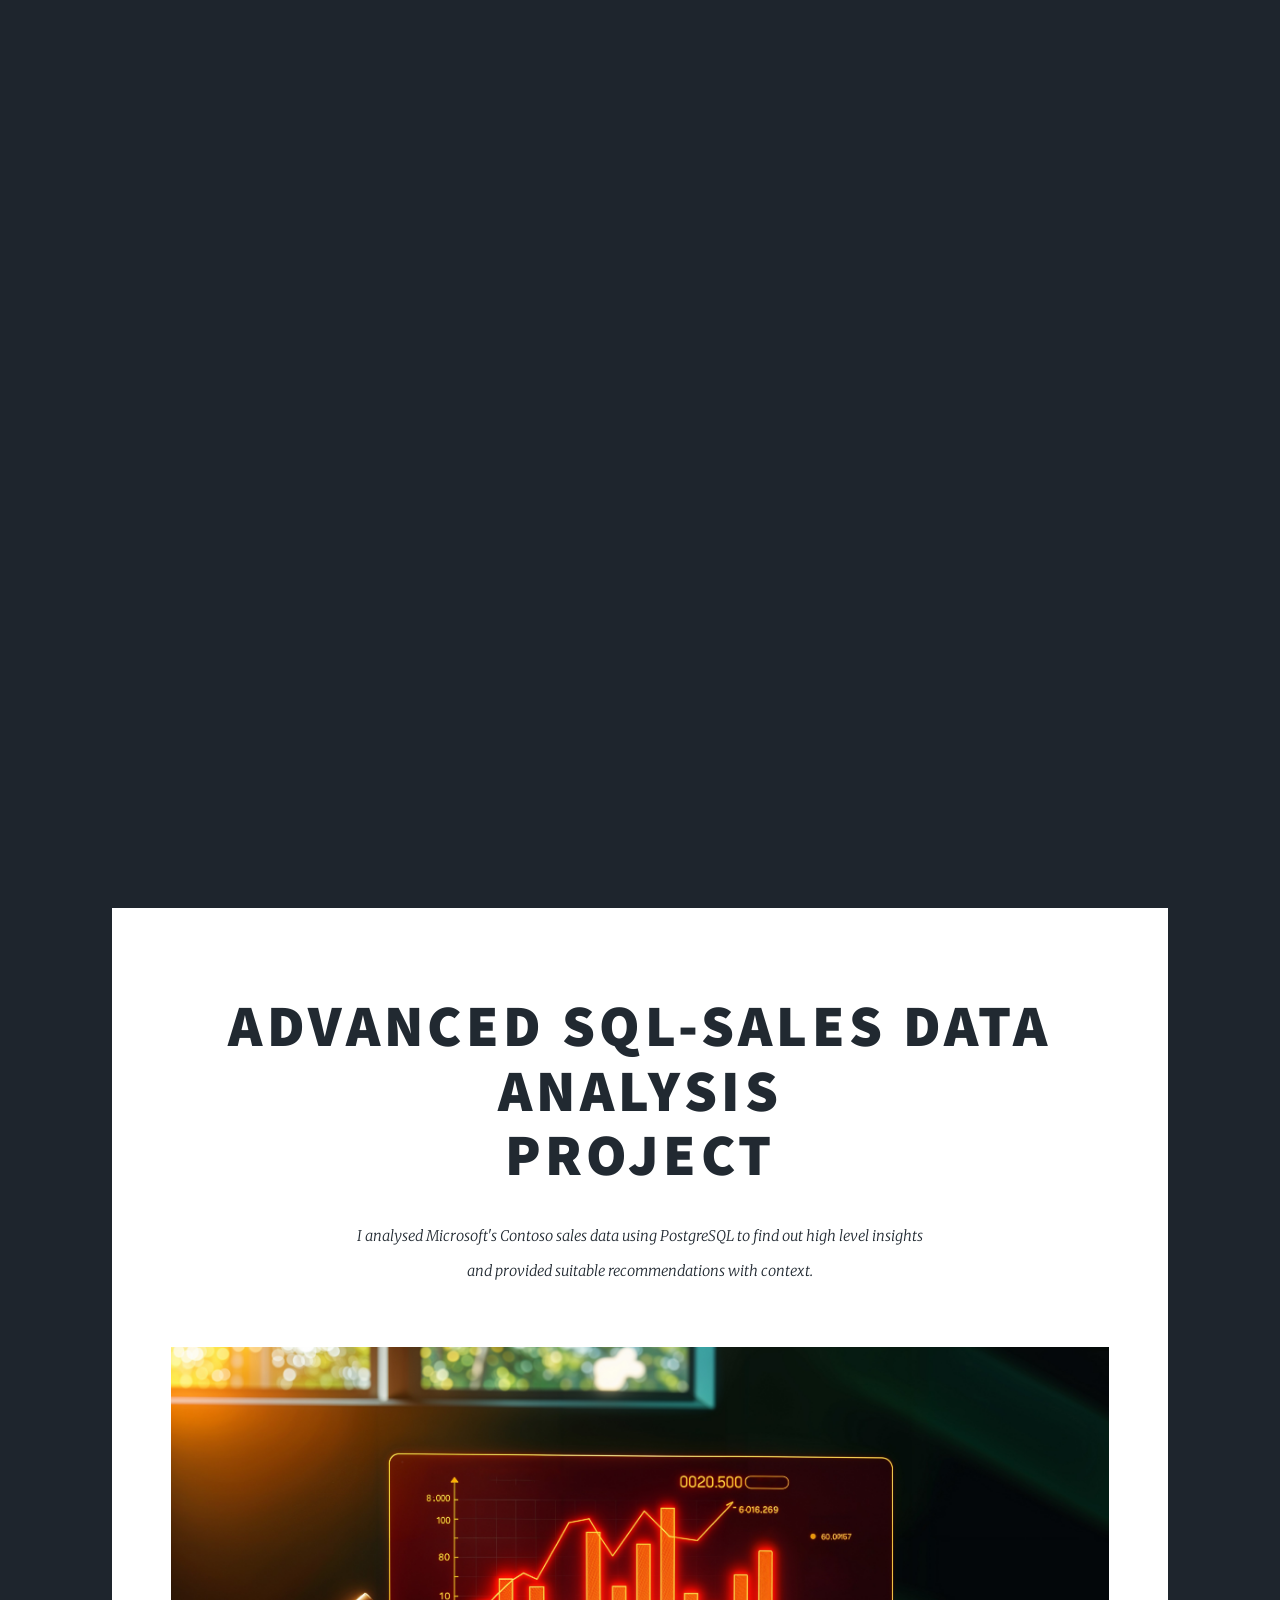
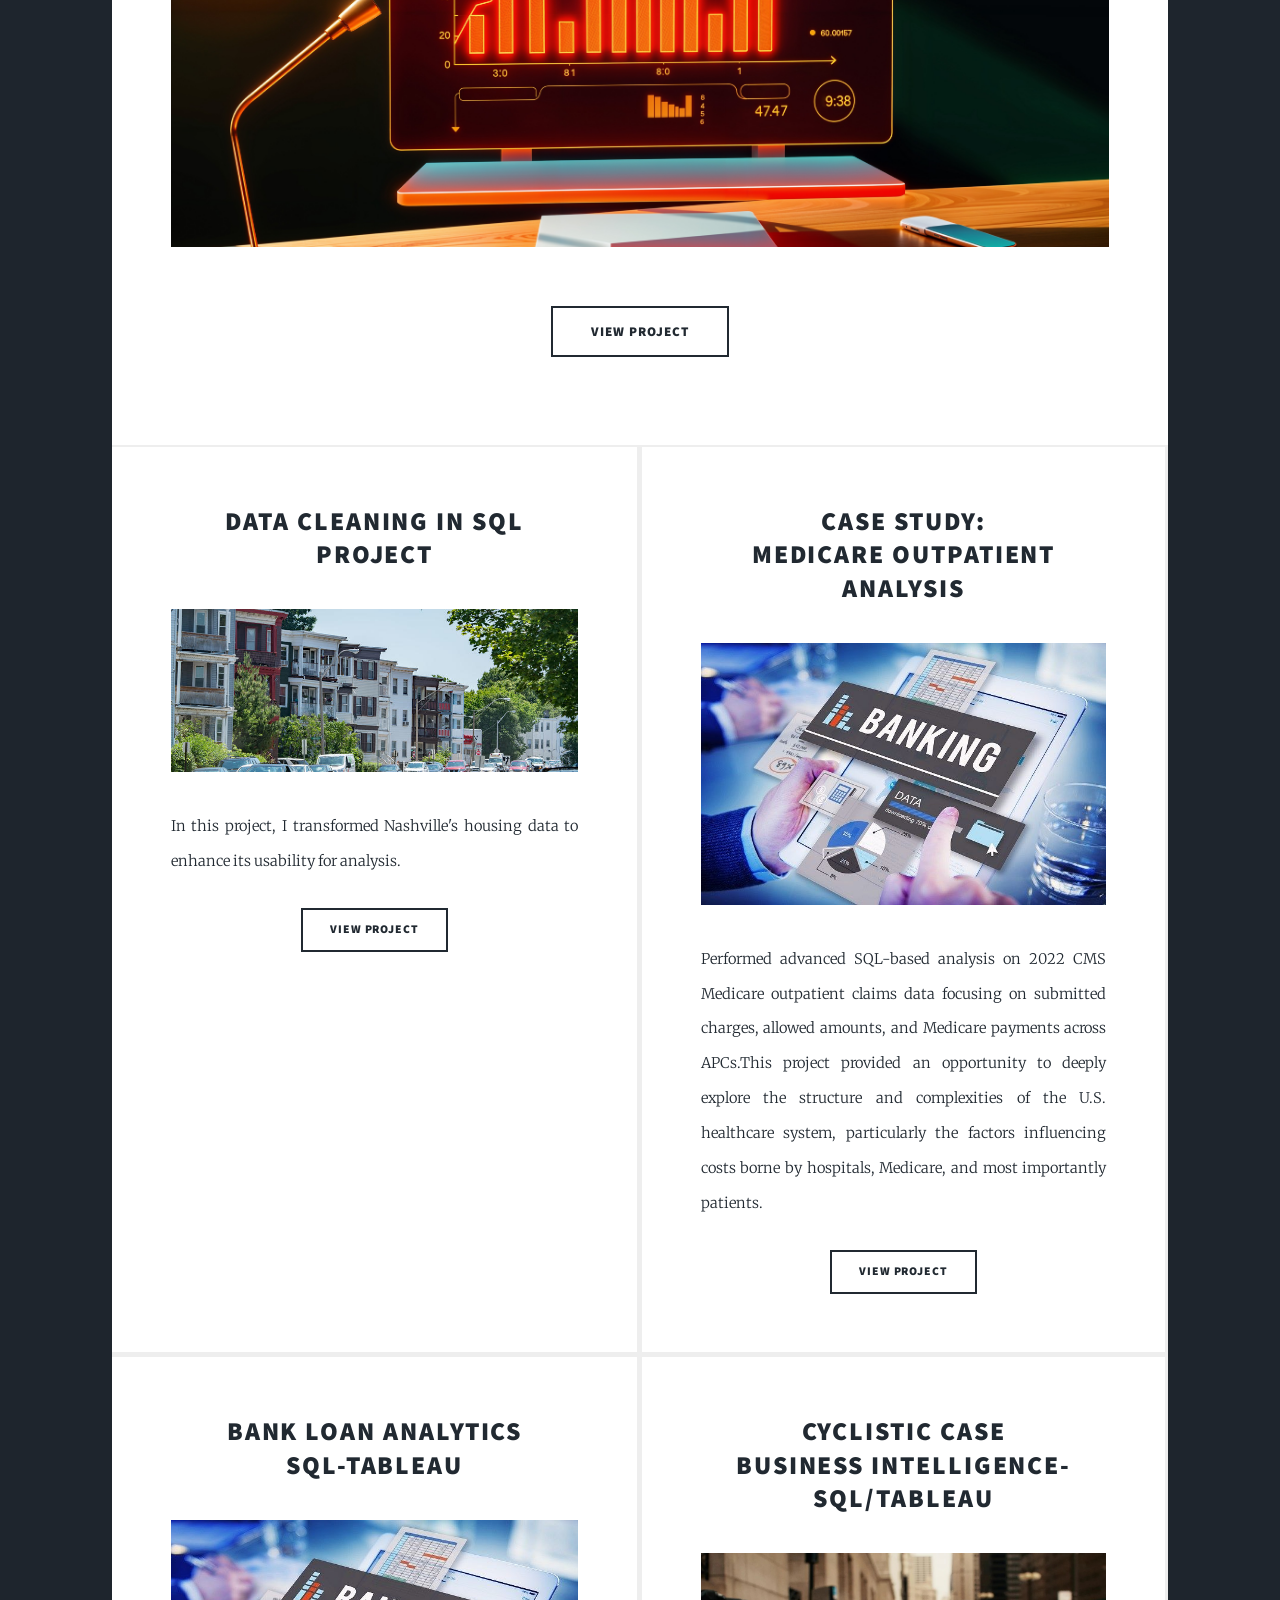
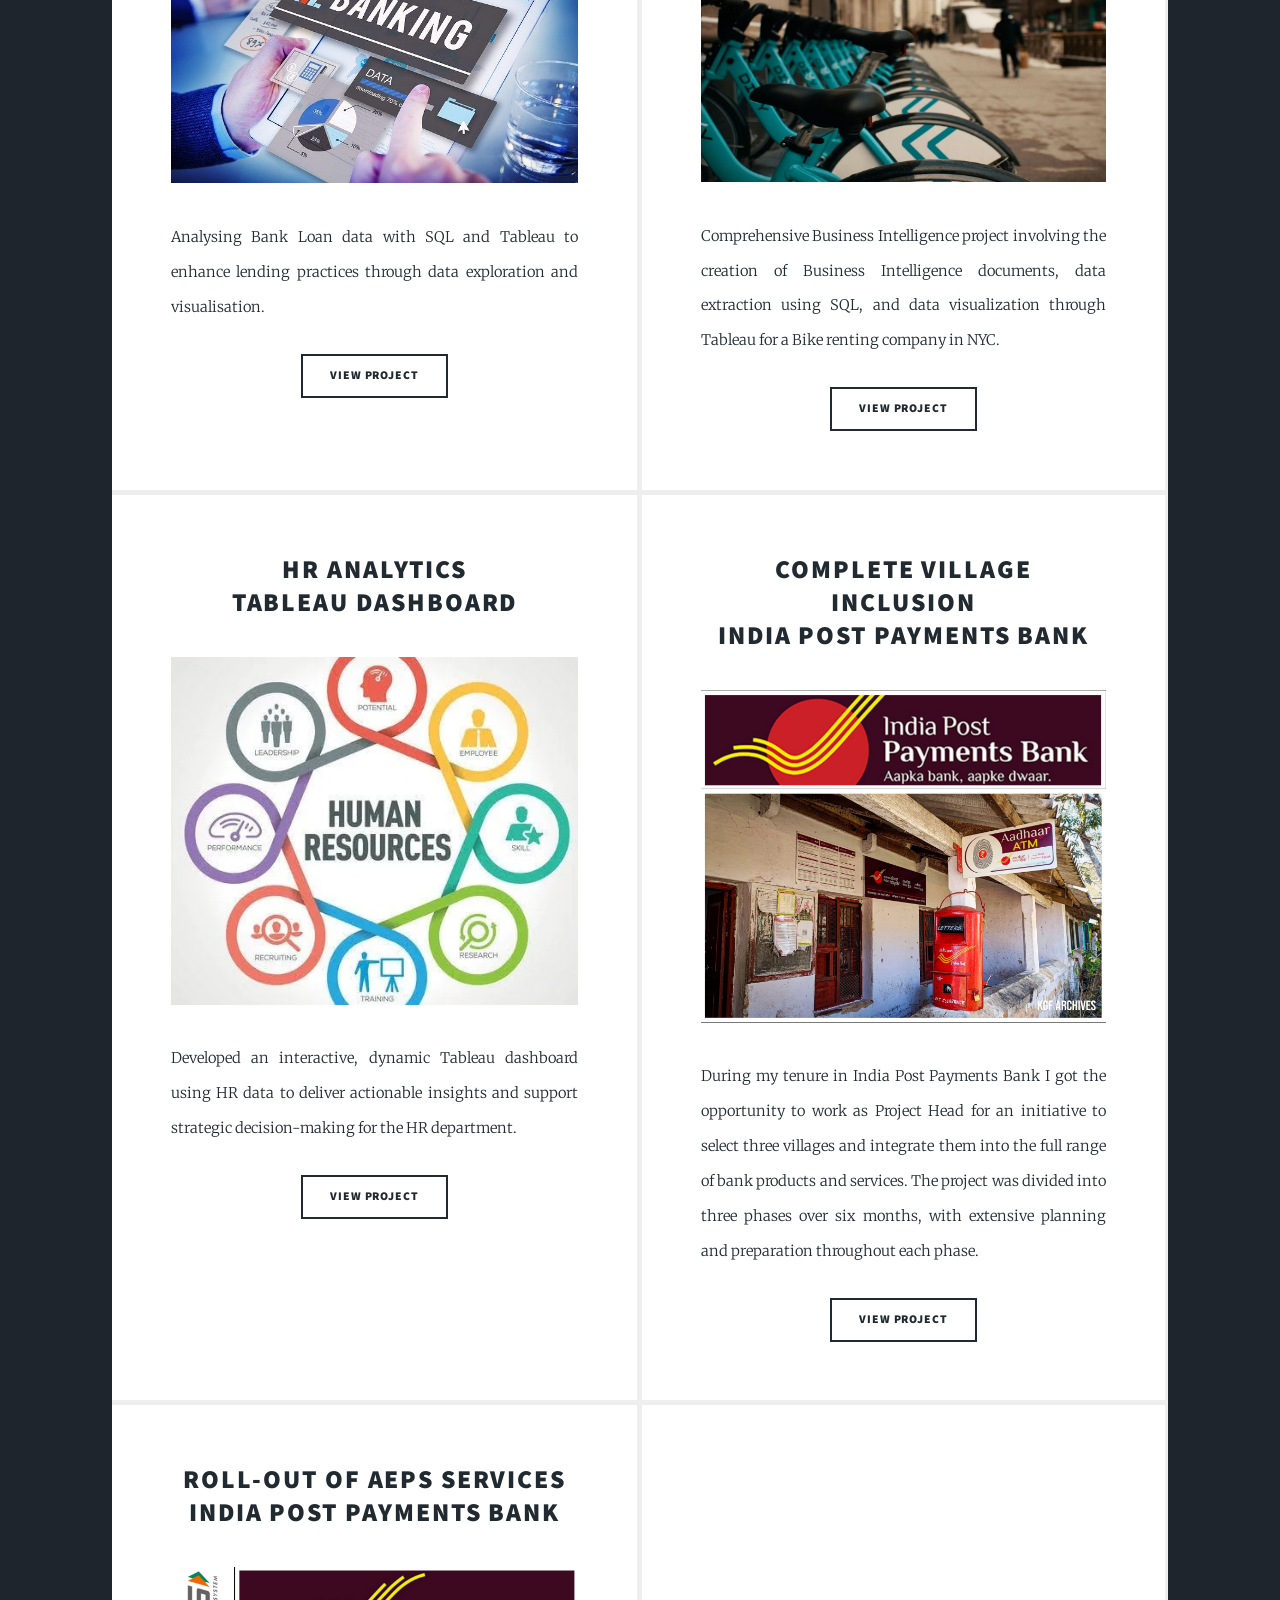
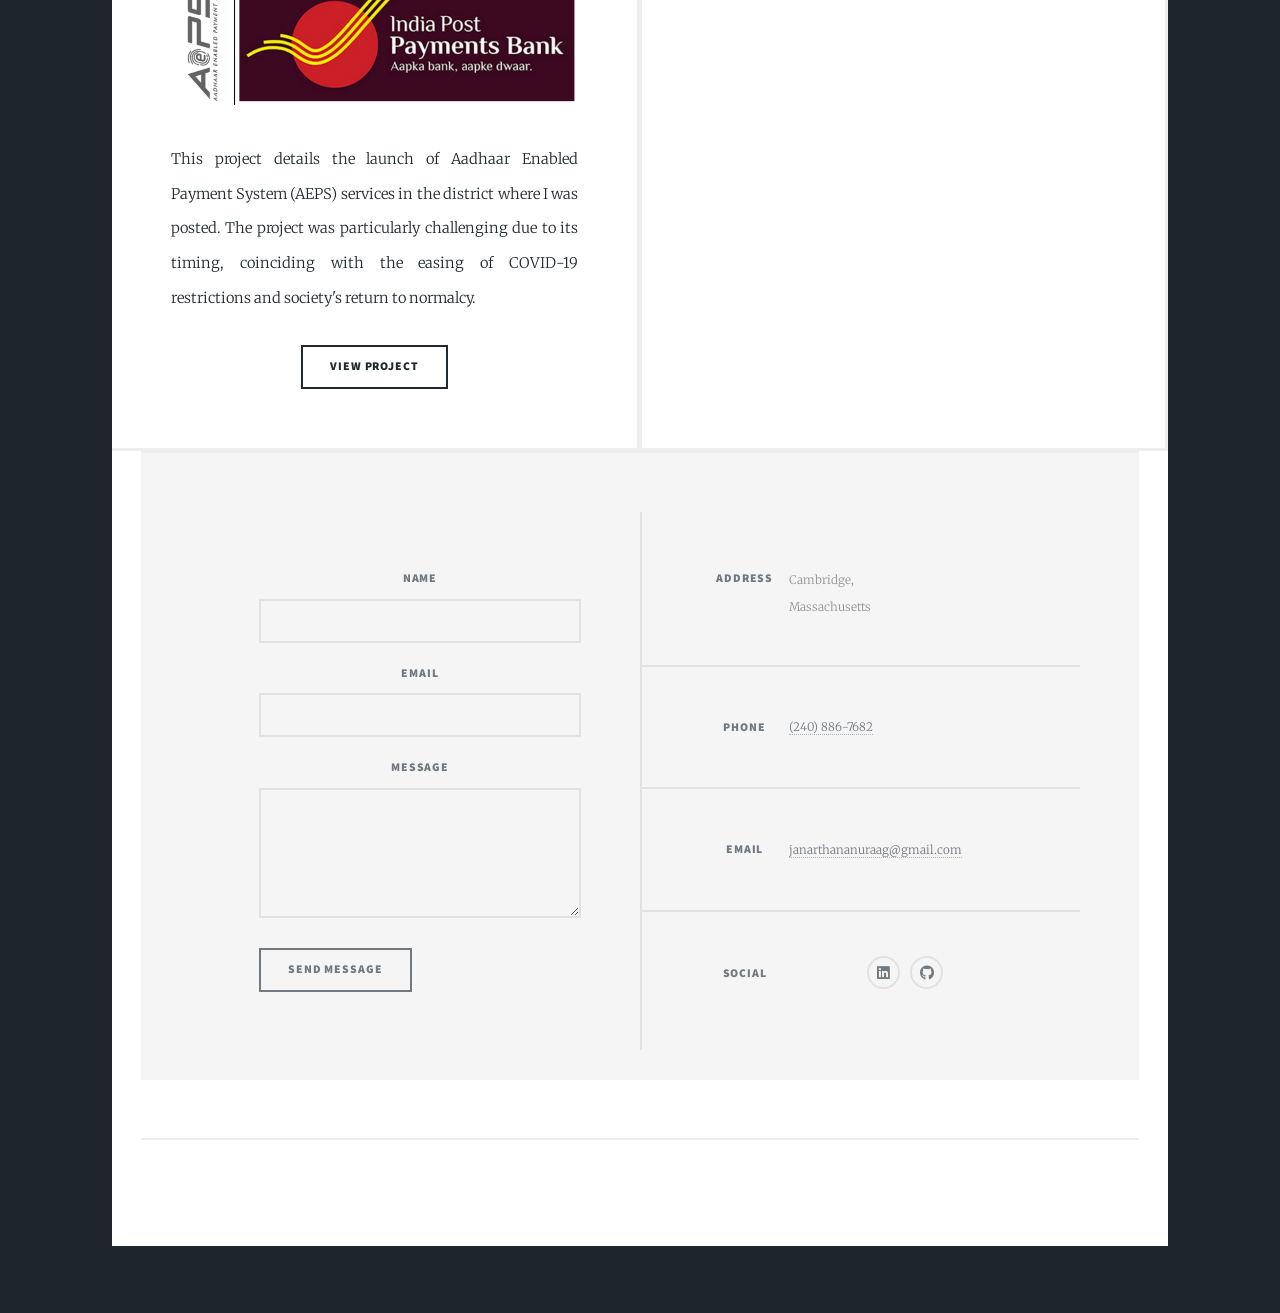
==== commit 7b994157: "Fixed everything1" ====
--- a/index.html
+++ b/index.html
@@ -19,9 +19,9 @@
 
 				<!-- Intro -->
 					<div id="intro">
-						<h1>Janarthan Anuraag Portfolio</h1>
-						<p>Experienced marketer and strategist skilled in data-driven tools and applications.
-						<a href="https://www.linkedin.com/in/januraag/">@JanarthanAnuraag</a></p>
+						<h1>Janarthan Anuraag Portfolio<br />
+						</h1>
+						<p>Experienced marketer and strategist skilled in data driven tools and applications <a href="https://www.linkedin.com/in/januraag/">@JanarthanAnuraag 
 						<ul class="actions">
 							<li><a href="#header" class="button icon solid solo fa-arrow-down scrolly">Continue</a></li>
 						</ul>
@@ -51,9 +51,12 @@
 						<!-- Featured Post -->
 							<article class="post featured">
 								<header class="major">
-									<h2><a href="https://github.com/Janarthan-Anuraag/Sales-Analysis_SQL_Project">Advanced SQL - Sales Data Analysis<br />Project</a></h2>
-									<p>I analysed Microsoft's Contoso sales data using PostgreSQL to find out high-level insights<br />
-									and provided suitable recommendations with context.</p>
+									
+									<h2><a href="https://github.com/Janarthan-Anuraag/Sales-Analysis_SQL_Project">Advanced SQL-Sales Data Analysis<br />
+									Project</a></h2>
+									<p>I analysed Microsoft's Contoso sales data using PostgreSQL to find out high level insights<br />
+									    and provided suitable recommendations with context.<br />
+									</p>
 								</header>
 								<a href="https://github.com/Janarthan-Anuraag/Sales-Analysis_SQL_Project" class="image main"><img src="images/sales image.jpg" alt="" /></a>
 								<ul class="actions special">
@@ -65,18 +68,94 @@
 							<section class="posts">
 								<article>
 									<header>
-										<h2><a href="https://github.com/Janarthan-Anuraag/Medicare-Outpatient-Cost-Profitability-Analysis">Medicare Outpatient Analysis<br />Case Study</a></h2>
-									</header>
-									<a href="https://github.com/Janarthan-Anuraag/Medicare-Outpatient-Cost-Profitability-Analysis" class="image fit"><img src="images/health.jpeg" alt="" /></a>
-									<p>Performed advanced SQL-based analysis on 2022 CMS Medicare outpatient claims data using PostgreSQL, examining APC-level charge structures, margin trends, and regional pricing variation. Developed Tableau dashboards to surface high-volume, high-margin procedures and cross-state cost anomalies. This project provided an opportunity to deeply explore the structure and complexities of the U.S. healthcare system, particularly the factors influencing costs borne by hospitals, Medicare, and most importantly patients.</p>
+										
+										<h2><a href="https://github.com/Janarthan-Anuraag/DataCleaningSQL">Data Cleaning in SQL<br />
+											Project </a></h2>
+									</header>
+									<a href="https://github.com/Janarthan-Anuraag/DataCleaningSQL" class="image fit"><img src="images/Housing.jpg" alt="" /></a>
+									<p>In this project, I transformed Nashville's housing data to enhance its usability for analysis.</p>
+									<ul class="actions special">
+										<li><a href="https://github.com/Janarthan-Anuraag/DataCleaningSQL" class="button">VIEW PROJECT</a></li>
+									</ul>
+								</article>
+								<article>
+									<header>
+
+										<h2><a href="https://github.com/Janarthan-Anuraag/Medicare-Outpatient-Cost-Profitability-Analysis">Case Study:<br />
+										Medicare Outpatient Analysis </a></h2>
+									</header>
+									<a href="https://github.com/Janarthan-Anuraag/Medicare-Outpatient-Cost-Profitability-Analysis" class="image fit"><img src="images/Banking.jpg" alt="" /></a>
+									<p>Performed advanced SQL-based analysis on 2022 CMS Medicare outpatient claims data focusing on submitted charges, allowed amounts, and Medicare payments across APCs.This project provided an opportunity to deeply explore the structure and complexities of the U.S. healthcare system, particularly the factors influencing costs borne by hospitals, Medicare, and most importantly patients.</p>
 									<ul class="actions special">
 										<li><a href="https://github.com/Janarthan-Anuraag/Medicare-Outpatient-Cost-Profitability-Analysis" class="button">VIEW PROJECT</a></li>
 									</ul>
 								</article>
-
-								<!-- Add your other articles below this line (if needed) -->
-
-							</section>
+								<article>
+									<header>
+										
+										<h2><a href="https://github.com/Janarthan-Anuraag/Bank-Loan-Analytics-Project">Bank Loan Analytics<br />
+										SQL-Tableau </a></h2>
+									</header>
+									<a href="https://github.com/Janarthan-Anuraag/Bank-Loan-Analytics-Project" class="image fit"><img src="images/Banking.jpg" alt="" /></a>
+									<p>Analysing Bank Loan data with SQL and Tableau to enhance lending practices through data exploration and visualisation.</p>
+									<ul class="actions special">
+										<li><a href="https://github.com/Janarthan-Anuraag/Bank-Loan-Analytics-Project" class="button">VIEW PROJECT</a></li>
+									</ul>
+								</article>
+								<article>
+									<header>
+										
+										<h2><a href="https://github.com/Janarthan-Anuraag/Cyclistic-Case-BI-Certification-">Cyclistic Case<br />
+										Business Intelligence- SQL/Tableau</a></h2>
+									</header>
+									<a href="https://github.com/Janarthan-Anuraag/Cyclistic-Case-BI-Certification-" class="image fit"><img src="images/Cyclistic.jpeg" alt="" /></a>
+									<p>Comprehensive Business Intelligence project involving the creation of Business Intelligence documents, data extraction using SQL, and data visualization through Tableau for a Bike renting company in NYC.</p>
+									<ul class="actions special">
+										<li><a href="https://github.com/Janarthan-Anuraag/Cyclistic-Case-BI-Certification-" class="button">VIEW PROJECT</a></li>
+									</ul>
+								</article>
+								<article>
+									<header>
+										
+										<h2><a href="https://public.tableau.com/app/profile/janarthan.anuraag/viz/HRAnalytics_17047482942610/HRAnalyticsDashboard">HR Analytics<br />
+											Tableau Dashboard</a></h2>
+									</header>
+									<a href="https://public.tableau.com/app/profile/janarthan.anuraag/viz/HRAnalytics_17047482942610/HRAnalyticsDashboard" class="image fit"><img src="images/HR Dash.jpeg" alt="" /></a>
+									<p>Developed an interactive, dynamic Tableau dashboard using HR data to deliver actionable insights and support strategic decision-making for the HR department.</p>
+									<ul class="actions special">
+										<li><a href="https://public.tableau.com/app/profile/janarthan.anuraag/viz/HRAnalytics_17047482942610/HRAnalyticsDashboard" class="button">VIEW PROJECT</a></li>
+									</ul>
+								</article>
+								<article>
+									<header>
+										
+										<h2><a href="https://docs.google.com/document/d/1bBpR5G_MzW-qNQgBvan7Z_nBwMq-iH8WB6zn2AgTkGM/edit?usp=sharing">Complete Village Inclusion<br />
+										India Post Payments Bank</a></h2>
+									</header>
+									<a href="https://docs.google.com/document/d/1bBpR5G_MzW-qNQgBvan7Z_nBwMq-iH8WB6zn2AgTkGM/edit?usp=sharing" class="image fit"><img src="images/IPPB2.jpg" alt="" /></a>
+									<p>During my tenure in India Post Payments Bank I got the opportunity to work as Project Head for an initiative to select three villages and integrate them into the full range of bank products and services. The project was divided into three phases over six months, with extensive planning and preparation throughout each phase. </p>
+									<ul class="actions special">
+										<li><a href="https://docs.google.com/document/d/1bBpR5G_MzW-qNQgBvan7Z_nBwMq-iH8WB6zn2AgTkGM/edit?usp=sharing" class="button">VIEW PROJECT</a></li>
+									</ul>
+								</article>
+								<article>
+									<header>
+										
+										<h2><a href="https://docs.google.com/document/d/1izih_D9wsae2rKHS838eQlofvWDEa1AUGbjAiKnsHas/edit?usp=sharing">Roll-Out of AEPS services<br />
+										India Post Payments Bank</a></h2>
+									</header>
+									<a href="https://docs.google.com/document/d/1izih_D9wsae2rKHS838eQlofvWDEa1AUGbjAiKnsHas/edit?usp=sharing" class="image fit"><img src="images/AEPS.jpg" alt="" /></a>
+									<p> This project details the launch of Aadhaar Enabled Payment System (AEPS) services in the district where I was posted. The project was particularly challenging due to its timing, coinciding with the easing of COVID-19 restrictions and society's return to normalcy.</p>
+									<ul class="actions special">
+										<li><a href="https://docs.google.com/document/d/1izih_D9wsae2rKHS838eQlofvWDEa1AUGbjAiKnsHas/edit?usp=sharing" class="button">VIEW PROJECT</a></li>
+									</ul>
+								</article>
+								<article>
+									<header>
+							
+							</section>
+
+						
 
 				<!-- Footer -->
 					<footer id="footer">
@@ -104,7 +183,8 @@
 						<section class="split contact">
 							<section class="alt">
 								<h3>Address</h3>
-								<p>Cambridge,<br />Massachusetts</p>
+								<p>Cambridge,<br />
+								Massachusetts</p>
 							</section>
 							<section>
 								<h3>Phone</h3>
@@ -117,6 +197,7 @@
 							<section>
 								<h3>Social</h3>
 								<ul class="icons alt">
+									
 									<li><a href="https://www.linkedin.com/in/januraag/" class="icon brands alt fa-linkedin"><span class="label">linkedin</span></a></li>
 									<li><a href="https://github.com/Janarthan-Anuraag" class="icon brands alt fa-github"><span class="label">GitHub</span></a></li>
 								</ul>
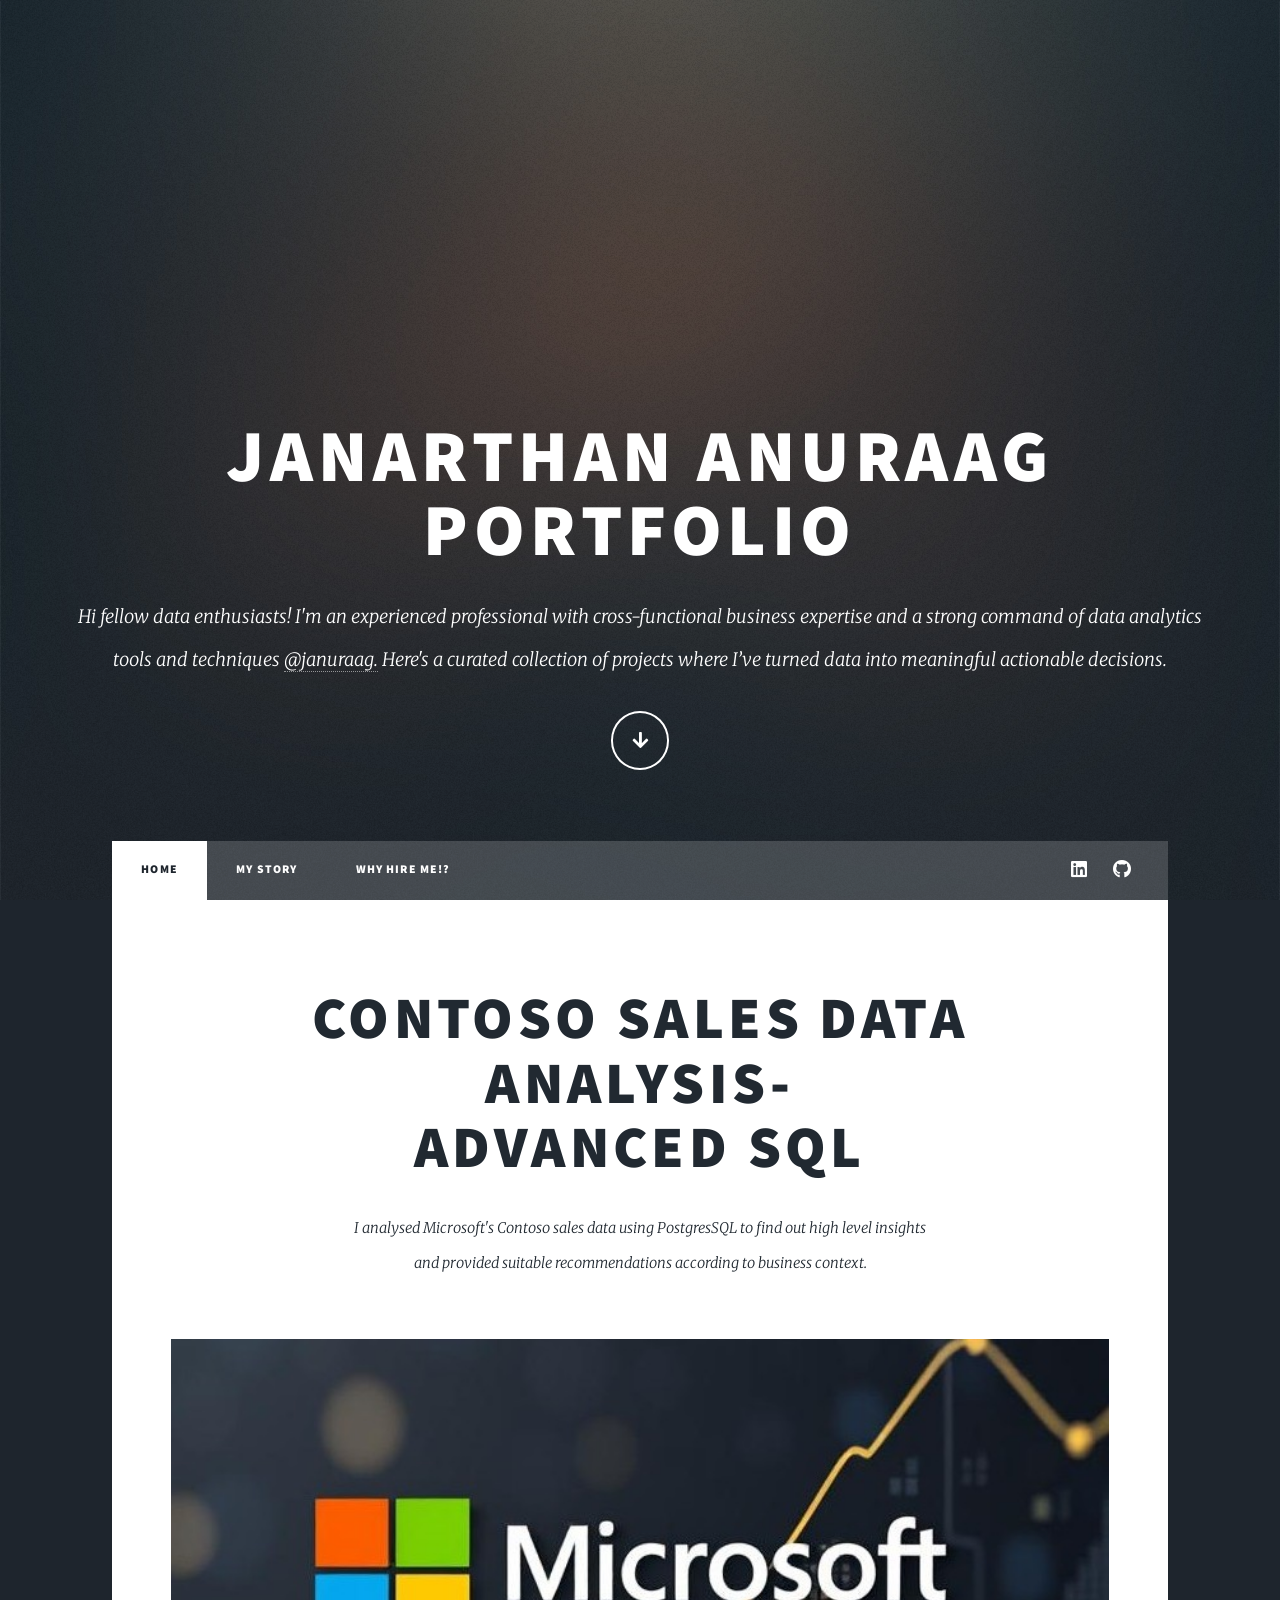
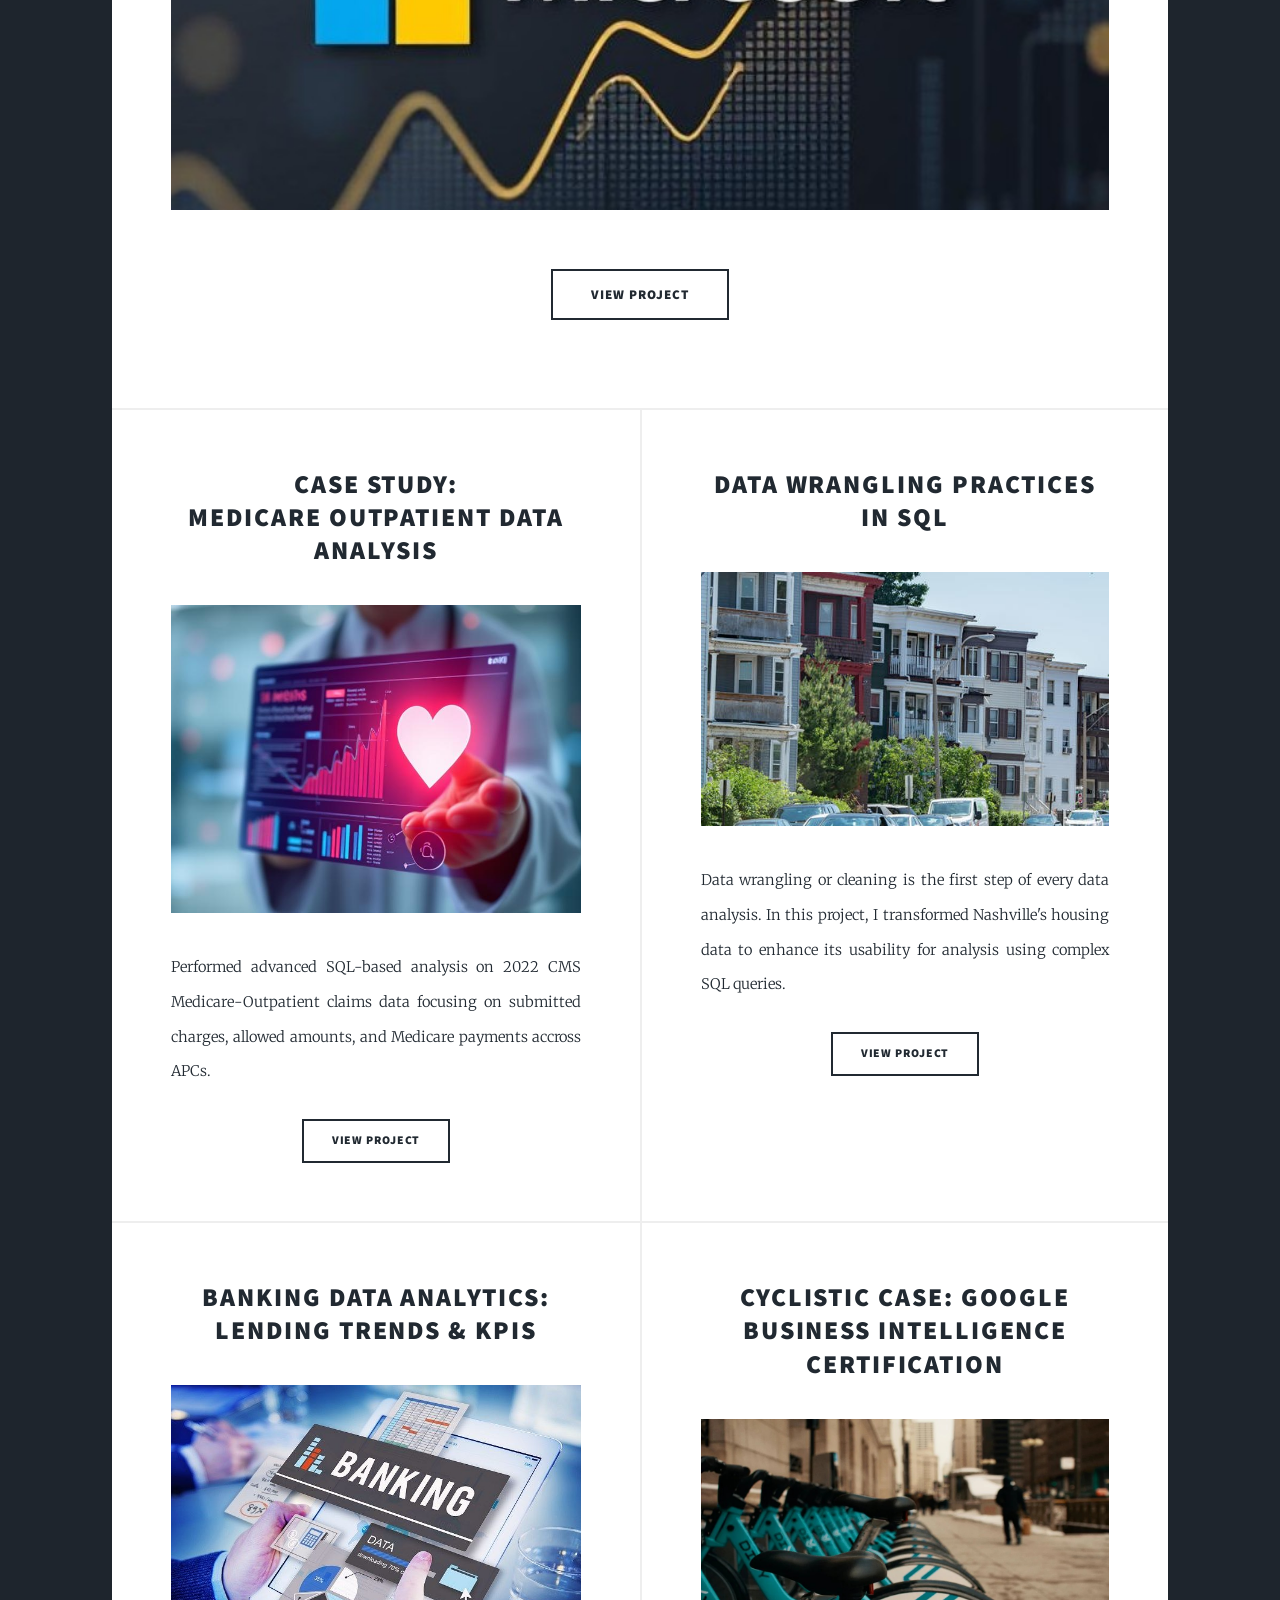
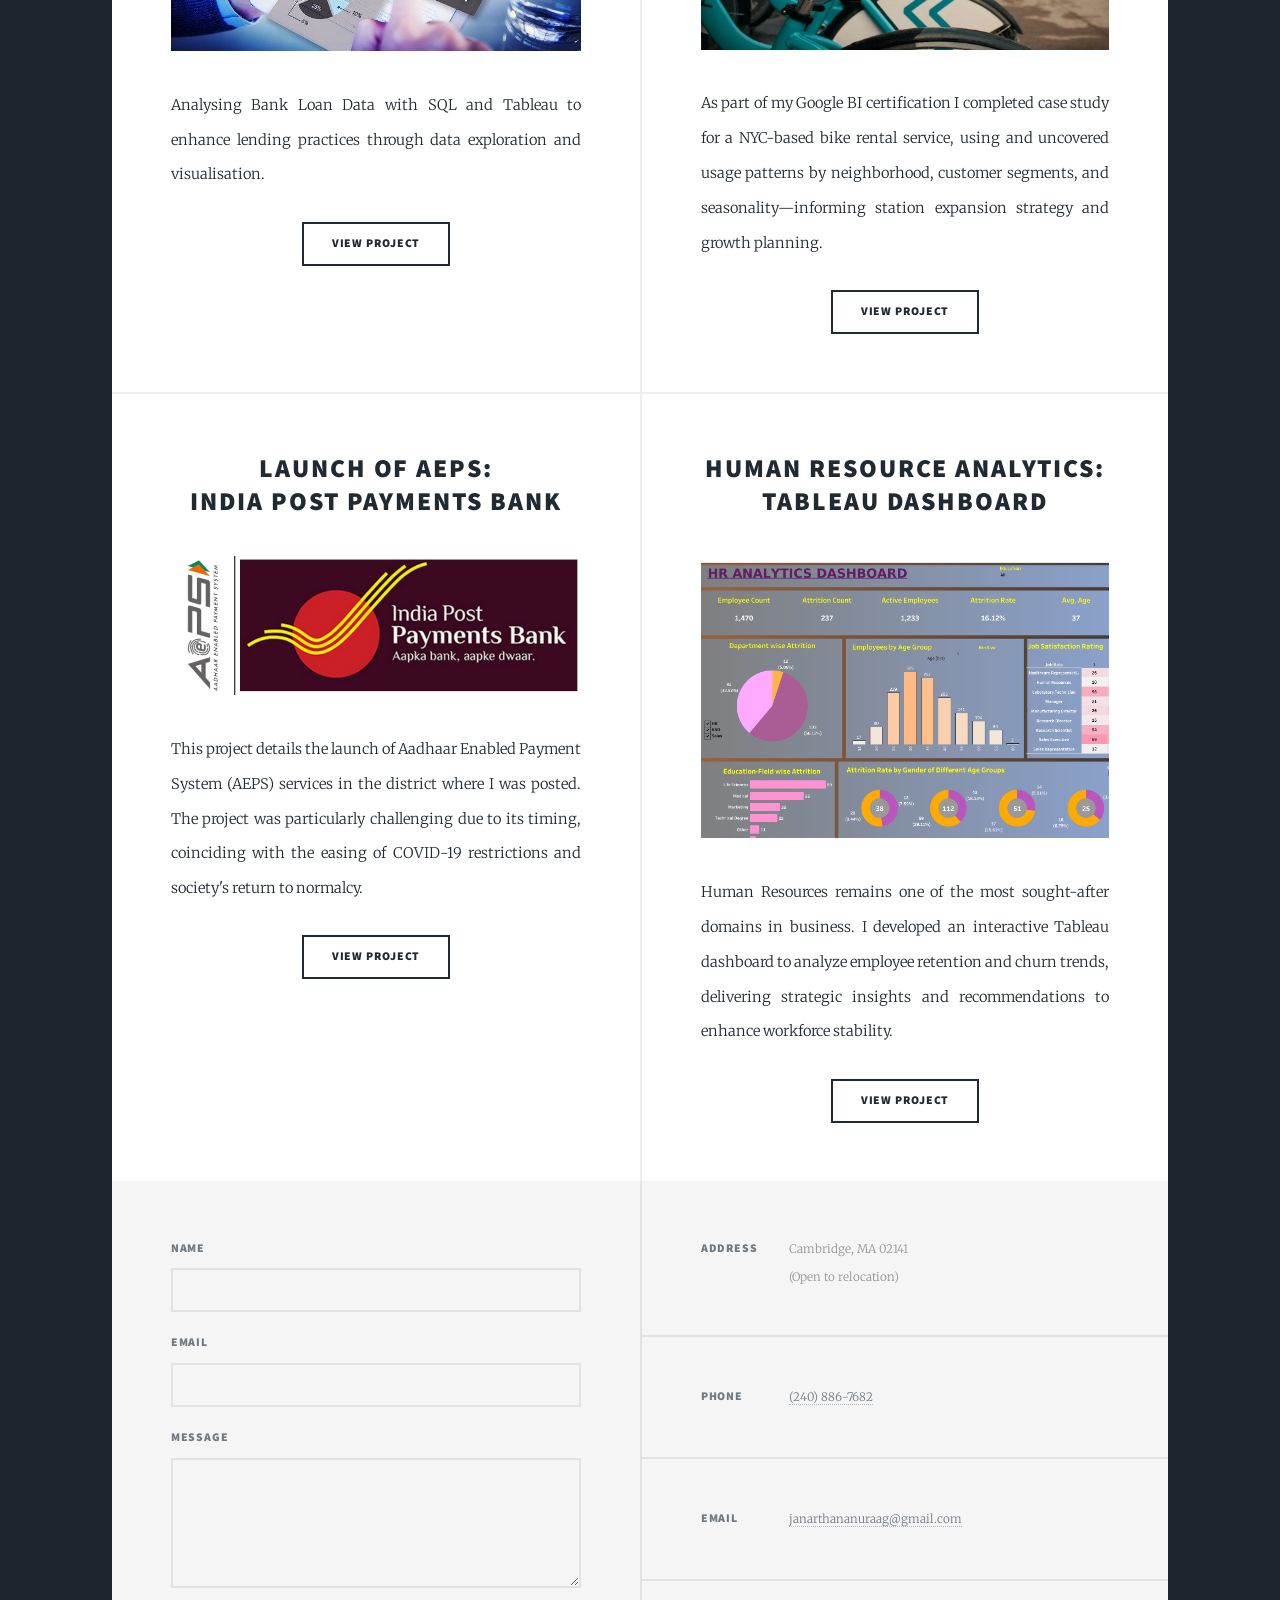
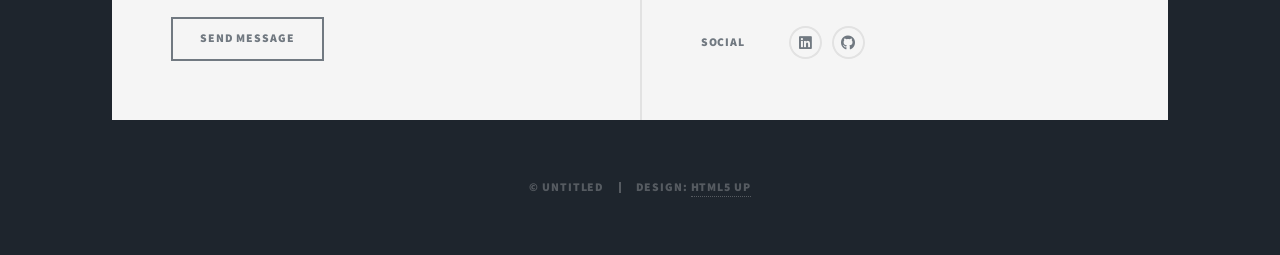
==== commit 8eb40a15: "Add files via upload" ====
--- a/index.html
+++ b/index.html
@@ -1,225 +1,216 @@
-<!DOCTYPE HTML>
-<!--
-	Massively by HTML5 UP
-	html5up.net | @ajlkn
-	Free for personal and commercial use under the CCA 3.0 license (html5up.net/license)
--->
-<html>
-	<head>
-		<title>Janarthan Anuraag Portfolio</title>
-		<meta charset="utf-8" />
-		<meta name="viewport" content="width=device-width, initial-scale=1, user-scalable=no" />
-		<link rel="stylesheet" href="assets/css/main.css" />
-		<noscript><link rel="stylesheet" href="assets/css/noscript.css" /></noscript>
-	</head>
-	<body class="is-preload">
-
-		<!-- Wrapper -->
-			<div id="wrapper" class="fade-in">
-
-				<!-- Intro -->
-					<div id="intro">
-						<h1>Janarthan Anuraag Portfolio<br />
-						</h1>
-						<p>Experienced marketer and strategist skilled in data driven tools and applications <a href="https://www.linkedin.com/in/januraag/">@JanarthanAnuraag 
-						<ul class="actions">
-							<li><a href="#header" class="button icon solid solo fa-arrow-down scrolly">Continue</a></li>
-						</ul>
-					</div>
-
-				<!-- Header -->
-					<header id="header">
-						<a href="index.html" class="logo">Janarthan Anuraag</a>
-					</header>
-
-				<!-- Nav -->
-					<nav id="nav">
-						<ul class="links">
-							<li class="active"><a href="index.html">PROJECTS</a></li>
-							<li><a href="generic.html">MY STORY</a></li>
-							<li><a href="elements.html">WHY HIRE ME!?</a></li>
-						</ul>
-						<ul class="icons">
-							<li><a href="https://www.linkedin.com/in/januraag/" class="icon brands alt fa-linkedin"><span class="label">linkedin</span></a></li>
-							<li><a href="https://github.com/Janarthan-Anuraag" class="icon brands alt fa-github"><span class="label">GitHub</span></a></li>
-						</ul>
-					</nav>
-
-				<!-- Main -->
-					<div id="main">
-
-						<!-- Featured Post -->
-							<article class="post featured">
-								<header class="major">
-									
-									<h2><a href="https://github.com/Janarthan-Anuraag/Sales-Analysis_SQL_Project">Advanced SQL-Sales Data Analysis<br />
-									Project</a></h2>
-									<p>I analysed Microsoft's Contoso sales data using PostgreSQL to find out high level insights<br />
-									    and provided suitable recommendations with context.<br />
-									</p>
-								</header>
-								<a href="https://github.com/Janarthan-Anuraag/Sales-Analysis_SQL_Project" class="image main"><img src="images/sales image.jpg" alt="" /></a>
-								<ul class="actions special">
-									<li><a href="https://github.com/Janarthan-Anuraag/Sales-Analysis_SQL_Project" class="button large">View Project</a></li>
-								</ul>
-							</article>
-
-						<!-- Posts -->
-							<section class="posts">
-								<article>
-									<header>
-										
-										<h2><a href="https://github.com/Janarthan-Anuraag/DataCleaningSQL">Data Cleaning in SQL<br />
-											Project </a></h2>
-									</header>
-									<a href="https://github.com/Janarthan-Anuraag/DataCleaningSQL" class="image fit"><img src="images/Housing.jpg" alt="" /></a>
-									<p>In this project, I transformed Nashville's housing data to enhance its usability for analysis.</p>
-									<ul class="actions special">
-										<li><a href="https://github.com/Janarthan-Anuraag/DataCleaningSQL" class="button">VIEW PROJECT</a></li>
-									</ul>
-								</article>
-								<article>
-									<header>
-
-										<h2><a href="https://github.com/Janarthan-Anuraag/Medicare-Outpatient-Cost-Profitability-Analysis">Case Study:<br />
-										Medicare Outpatient Analysis </a></h2>
-									</header>
-									<a href="https://github.com/Janarthan-Anuraag/Medicare-Outpatient-Cost-Profitability-Analysis" class="image fit"><img src="images/Banking.jpg" alt="" /></a>
-									<p>Performed advanced SQL-based analysis on 2022 CMS Medicare outpatient claims data focusing on submitted charges, allowed amounts, and Medicare payments across APCs.This project provided an opportunity to deeply explore the structure and complexities of the U.S. healthcare system, particularly the factors influencing costs borne by hospitals, Medicare, and most importantly patients.</p>
-									<ul class="actions special">
-										<li><a href="https://github.com/Janarthan-Anuraag/Medicare-Outpatient-Cost-Profitability-Analysis" class="button">VIEW PROJECT</a></li>
-									</ul>
-								</article>
-								<article>
-									<header>
-										
-										<h2><a href="https://github.com/Janarthan-Anuraag/Bank-Loan-Analytics-Project">Bank Loan Analytics<br />
-										SQL-Tableau </a></h2>
-									</header>
-									<a href="https://github.com/Janarthan-Anuraag/Bank-Loan-Analytics-Project" class="image fit"><img src="images/Banking.jpg" alt="" /></a>
-									<p>Analysing Bank Loan data with SQL and Tableau to enhance lending practices through data exploration and visualisation.</p>
-									<ul class="actions special">
-										<li><a href="https://github.com/Janarthan-Anuraag/Bank-Loan-Analytics-Project" class="button">VIEW PROJECT</a></li>
-									</ul>
-								</article>
-								<article>
-									<header>
-										
-										<h2><a href="https://github.com/Janarthan-Anuraag/Cyclistic-Case-BI-Certification-">Cyclistic Case<br />
-										Business Intelligence- SQL/Tableau</a></h2>
-									</header>
-									<a href="https://github.com/Janarthan-Anuraag/Cyclistic-Case-BI-Certification-" class="image fit"><img src="images/Cyclistic.jpeg" alt="" /></a>
-									<p>Comprehensive Business Intelligence project involving the creation of Business Intelligence documents, data extraction using SQL, and data visualization through Tableau for a Bike renting company in NYC.</p>
-									<ul class="actions special">
-										<li><a href="https://github.com/Janarthan-Anuraag/Cyclistic-Case-BI-Certification-" class="button">VIEW PROJECT</a></li>
-									</ul>
-								</article>
-								<article>
-									<header>
-										
-										<h2><a href="https://public.tableau.com/app/profile/janarthan.anuraag/viz/HRAnalytics_17047482942610/HRAnalyticsDashboard">HR Analytics<br />
-											Tableau Dashboard</a></h2>
-									</header>
-									<a href="https://public.tableau.com/app/profile/janarthan.anuraag/viz/HRAnalytics_17047482942610/HRAnalyticsDashboard" class="image fit"><img src="images/HR Dash.jpeg" alt="" /></a>
-									<p>Developed an interactive, dynamic Tableau dashboard using HR data to deliver actionable insights and support strategic decision-making for the HR department.</p>
-									<ul class="actions special">
-										<li><a href="https://public.tableau.com/app/profile/janarthan.anuraag/viz/HRAnalytics_17047482942610/HRAnalyticsDashboard" class="button">VIEW PROJECT</a></li>
-									</ul>
-								</article>
-								<article>
-									<header>
-										
-										<h2><a href="https://docs.google.com/document/d/1bBpR5G_MzW-qNQgBvan7Z_nBwMq-iH8WB6zn2AgTkGM/edit?usp=sharing">Complete Village Inclusion<br />
-										India Post Payments Bank</a></h2>
-									</header>
-									<a href="https://docs.google.com/document/d/1bBpR5G_MzW-qNQgBvan7Z_nBwMq-iH8WB6zn2AgTkGM/edit?usp=sharing" class="image fit"><img src="images/IPPB2.jpg" alt="" /></a>
-									<p>During my tenure in India Post Payments Bank I got the opportunity to work as Project Head for an initiative to select three villages and integrate them into the full range of bank products and services. The project was divided into three phases over six months, with extensive planning and preparation throughout each phase. </p>
-									<ul class="actions special">
-										<li><a href="https://docs.google.com/document/d/1bBpR5G_MzW-qNQgBvan7Z_nBwMq-iH8WB6zn2AgTkGM/edit?usp=sharing" class="button">VIEW PROJECT</a></li>
-									</ul>
-								</article>
-								<article>
-									<header>
-										
-										<h2><a href="https://docs.google.com/document/d/1izih_D9wsae2rKHS838eQlofvWDEa1AUGbjAiKnsHas/edit?usp=sharing">Roll-Out of AEPS services<br />
-										India Post Payments Bank</a></h2>
-									</header>
-									<a href="https://docs.google.com/document/d/1izih_D9wsae2rKHS838eQlofvWDEa1AUGbjAiKnsHas/edit?usp=sharing" class="image fit"><img src="images/AEPS.jpg" alt="" /></a>
-									<p> This project details the launch of Aadhaar Enabled Payment System (AEPS) services in the district where I was posted. The project was particularly challenging due to its timing, coinciding with the easing of COVID-19 restrictions and society's return to normalcy.</p>
-									<ul class="actions special">
-										<li><a href="https://docs.google.com/document/d/1izih_D9wsae2rKHS838eQlofvWDEa1AUGbjAiKnsHas/edit?usp=sharing" class="button">VIEW PROJECT</a></li>
-									</ul>
-								</article>
-								<article>
-									<header>
-							
-							</section>
-
-						
-
-				<!-- Footer -->
-					<footer id="footer">
-						<section>
-							<form method="post" action="#">
-								<div class="fields">
-									<div class="field">
-										<label for="name">Name</label>
-										<input type="text" name="name" id="name" />
-									</div>
-									<div class="field">
-										<label for="email">Email</label>
-										<input type="text" name="email" id="email" />
-									</div>
-									<div class="field">
-										<label for="message">Message</label>
-										<textarea name="message" id="message" rows="3"></textarea>
-									</div>
-								</div>
-								<ul class="actions">
-									<li><input type="submit" value="Send Message" /></li>
-								</ul>
-							</form>
-						</section>
-						<section class="split contact">
-							<section class="alt">
-								<h3>Address</h3>
-								<p>Cambridge,<br />
-								Massachusetts</p>
-							</section>
-							<section>
-								<h3>Phone</h3>
-								<p><a href="#">(240) 886-7682</a></p>
-							</section>
-							<section>
-								<h3>Email</h3>
-								<p><a href="#">janarthananuraag@gmail.com</a></p>
-							</section>
-							<section>
-								<h3>Social</h3>
-								<ul class="icons alt">
-									
-									<li><a href="https://www.linkedin.com/in/januraag/" class="icon brands alt fa-linkedin"><span class="label">linkedin</span></a></li>
-									<li><a href="https://github.com/Janarthan-Anuraag" class="icon brands alt fa-github"><span class="label">GitHub</span></a></li>
-								</ul>
-							</section>
-						</section>
-					</footer>
-
-				<!-- Copyright -->
-					<div id="copyright">
-						<ul><li>&copy; Untitled</li><li>Design: <a href="https://html5up.net">HTML5 UP</a></li></ul>
-					</div>
-
-			</div>
-
-		<!-- Scripts -->
-			<script src="assets/js/jquery.min.js"></script>
-			<script src="assets/js/jquery.scrollex.min.js"></script>
-			<script src="assets/js/jquery.scrolly.min.js"></script>
-			<script src="assets/js/browser.min.js"></script>
-			<script src="assets/js/breakpoints.min.js"></script>
-			<script src="assets/js/util.js"></script>
-			<script src="assets/js/main.js"></script>
-
-	</body>
+<!DOCTYPE HTML>
+<!--
+	Massively by HTML5 UP
+	html5up.net | @ajlkn
+	Free for personal and commercial use under the CCA 3.0 license (html5up.net/license)
+-->
+<html>
+	<head>
+		<title>Janarthan Anuraag Portfolio</title>
+		<meta charset="utf-8" />
+		<meta name="viewport" content="width=device-width, initial-scale=1, user-scalable=no" />
+		<link rel="stylesheet" href="assets/css/main.css" />
+		<noscript><link rel="stylesheet" href="assets/css/noscript.css" /></noscript>
+	</head>
+	<body class="is-preload">
+
+		<!-- Wrapper -->
+			<div id="wrapper" class="fade-in">
+
+				<!-- Intro -->
+					<div id="intro">
+						<h1>Janarthan Anuraag<br />
+						Portfolio</h1>
+						<p>Hi fellow data enthusiasts! I'm an experienced professional with cross-functional business expertise and a strong command of data analytics tools and techniques <a href="https://www.linkedin.com/in/januraag/">@januraag.</a> 
+						Here's a curated collection of projects where I’ve turned data into meaningful actionable decisions.
+						<ul class="actions">
+							<li><a href="#header" class="button icon solid solo fa-arrow-down scrolly">Continue</a></li>
+						</ul>
+					</div>
+
+				<!-- Header -->
+					<header id="header">
+						<a href="index.html" class="logo">PROJECTS</a>
+					</header>
+
+				<!-- Nav -->
+					<nav id="nav">
+						<ul class="links">
+							<li class="active"><a href="index.html">HOME</a></li>
+							<li><a href="generic.html">MY STORY</a></li>
+							<li><a href="elements.html">WHY HIRE ME!?</a></li>
+						</ul>
+						<ul class="icons">
+							
+							
+							<li><a href="https://www.linkedin.com/in/januraag/" class="icon brands fa-linkedin"><span class="label">linkedin</span></a></li>
+							<li><a href="https://github.com/Janarthan-Anuraag" class="icon brands fa-github"><span class="label">GitHub</span></a></li>
+						</ul>
+					</nav>
+
+				<!-- Main -->
+					<div id="main">
+
+						<!-- Featured Post -->
+							<article class="post featured">
+								<header class="major">
+									
+									<h2><a href="https://github.com/Janarthan-Anuraag/Sales-Analysis_SQL_Project">Contoso Sales Data Analysis-<br />
+									Advanced SQL</a></h2>
+									<p>I analysed Microsoft's Contoso sales data using PostgresSQL to find out high level insights<br />
+									and provided suitable recommendations according to business context.<br />
+									
+								</header>
+								<a href="https://github.com/Janarthan-Anuraag/Sales-Analysis_SQL_Project" class="image main"><img src="images/sales.jpg" alt="" /></a>
+								<ul class="actions special">
+									<li><a href="https://github.com/Janarthan-Anuraag/Sales-Analysis_SQL_Project" class="button large">View Project</a></li>
+								</ul>
+							</article>
+
+						<!-- Posts -->
+							<section class="posts">
+								<article>
+									<header>
+										
+										<h2><a href="https://github.com/Janarthan-Anuraag/Medicare-Outpatient-Cost-Profitability-Analysis">Case Study:<br />
+										Medicare Outpatient Data Analysis</a></h2>
+									</header>
+									<a href="https://github.com/Janarthan-Anuraag/Medicare-Outpatient-Cost-Profitability-Analysis" class="image fit"><img src="images/health2.jpg" alt="" /></a>
+									<p>Performed advanced SQL-based analysis on 2022 CMS Medicare-Outpatient claims data focusing on submitted charges, allowed amounts, and Medicare payments accross APCs.</p>
+									<ul class="actions special">
+										<li><a href="https://github.com/Janarthan-Anuraag/Medicare-Outpatient-Cost-Profitability-Analysis" class="button">View Project</a></li>
+									</ul>
+								</article>
+								<article>
+									<header>
+										
+										<h2><a href="https://github.com/Janarthan-Anuraag/DataCleaningSQL">Data Wrangling Practices <br />
+										in SQL</a></h2>
+									</header>
+									<a href="https://github.com/Janarthan-Anuraag/DataCleaningSQL" class="image fit"><img src="images/Housing.jpg" alt="" /></a>
+									<p>Data wrangling or cleaning is the first step of every data analysis. In this project, I transformed Nashville's housing data to enhance its usability for analysis using complex SQL queries. </p>
+									<ul class="actions special">
+										<li><a href="https://github.com/Janarthan-Anuraag/DataCleaningSQL" class="button">View Project</a></li>
+									</ul>
+								</article>
+								<article>
+									<header>
+										
+										<h2><a href="https://github.com/Janarthan-Anuraag/Bank-Loan-Analytics-Project/tree/main">Banking Data Analytics: <br />
+										Lending Trends & KPIs</a></h2>
+									</header>
+									<a href="https://github.com/Janarthan-Anuraag/Bank-Loan-Analytics-Project/tree/main" class="image fit"><img src="images/Banking.jpg" alt="" /></a>
+									<p>Analysing Bank Loan Data with SQL and Tableau to enhance lending practices through data exploration and visualisation.</p>
+									<ul class="actions special">
+										<li><a href="https://github.com/Janarthan-Anuraag/Bank-Loan-Analytics-Project/tree/main" class="button">View Project</a></li>
+									</ul>
+								</article>
+								<article>
+									<header>
+										
+										<h2><a href="https://github.com/Janarthan-Anuraag/Cyclistic-Case-BI-Certification-">Cyclistic Case: Google<br />
+										Business Intelligence Certification</a></h2>
+									</header>
+									<a href="https://github.com/Janarthan-Anuraag/Cyclistic-Case-BI-Certification-" class="image fit"><img src="images/Cyclistic.jpeg" alt="" /></a>
+									<p>As part of my Google BI certification I completed case study for a NYC-based bike rental service, using and uncovered usage patterns by neighborhood, customer segments, and seasonality—informing station expansion strategy and growth planning.</p>
+									<ul class="actions special">
+										<li><a href="https://github.com/Janarthan-Anuraag/Cyclistic-Case-BI-Certification-" class="button">View Project</a></li>
+									</ul>
+								</article>
+								<article>
+									<header>
+										
+										<h2><a href="https://github.com/Janarthan-Anuraag/AEPS-launch">Launch of AEPS:<br />
+										India Post Payments Bank</a></h2>
+									</header>
+									<a href="https://github.com/Janarthan-Anuraag/AEPS-launch" class="image fit"><img src="images/AEPS.jpg" alt="" /></a>
+									<p>This project details the launch of Aadhaar Enabled Payment System (AEPS) services in the district where I was posted. The project was particularly challenging due to its timing, coinciding with the easing of COVID-19 restrictions and society's return to normalcy.</p>
+									<ul class="actions special">
+										<li><a href="https://github.com/Janarthan-Anuraag/AEPS-launch" class="button">View Project</a></li>
+									</ul>
+								</article>
+								<article>
+									<header>
+										
+										<h2><a href="https://github.com/Janarthan-Anuraag/HR-Analytics-Tableau-Dashboard">Human Resource Analytics:<br />
+										Tableau Dashboard</a></h2>
+									</header>
+									<a href="https://github.com/Janarthan-Anuraag/HR-Analytics-Tableau-Dashboard" class="image fit"><img src="images/HR.png" alt="" /></a>
+									<p>Human Resources remains one of the most sought-after domains in business. I developed an interactive Tableau dashboard to analyze employee retention and churn trends, delivering strategic insights and recommendations to enhance workforce stability.</p>
+									<ul class="actions special">
+										<li><a href="https://github.com/Janarthan-Anuraag/HR-Analytics-Tableau-Dashboard" class="button">View Project</a></li>
+									</ul>
+								</article>
+							</section>
+
+						
+
+					</div>
+
+				<!-- Footer -->
+					<footer id="footer">
+						<section>
+							<form method="post" action="#">
+								<div class="fields">
+									<div class="field">
+										<label for="name">Name</label>
+										<input type="text" name="name" id="name" />
+									</div>
+									<div class="field">
+										<label for="email">Email</label>
+										<input type="text" name="email" id="email" />
+									</div>
+									<div class="field">
+										<label for="message">Message</label>
+										<textarea name="message" id="message" rows="3"></textarea>
+									</div>
+								</div>
+								<ul class="actions">
+									<li><input type="submit" value="Send Message" /></li>
+								</ul>
+							</form>
+						</section>
+						<section class="split contact">
+							<section class="alt">
+								<h3>Address</h3>
+								<p>Cambridge, MA 02141<br />
+								(Open to relocation)</p>
+							</section>
+							<section>
+								<h3>Phone</h3>
+								<p><a href="#">(240) 886-7682</a></p>
+							</section>
+							<section>
+								<h3>Email</h3>
+								<p><a href="#">janarthananuraag@gmail.com</a></p>
+							</section>
+							<section>
+								<h3>Social</h3>
+								<ul class="icons alt">
+									
+									
+									<li><a href="https://www.linkedin.com/in/januraag/" class="icon brands fa-linkedin"><span class="label">linkedin</span></a></li>
+									<li><a href="https://github.com/Janarthan-Anuraag" class="icon brands alt fa-github"><span class="label">GitHub</span></a></li>
+								</ul>
+							</section>
+						</section>
+					</footer>
+
+				<!-- Copyright -->
+					<div id="copyright">
+						<ul><li>&copy; Untitled</li><li>Design: <a href="https://html5up.net">HTML5 UP</a></li></ul>
+					</div>
+
+			</div>
+
+		<!-- Scripts -->
+			<script src="assets/js/jquery.min.js"></script>
+			<script src="assets/js/jquery.scrollex.min.js"></script>
+			<script src="assets/js/jquery.scrolly.min.js"></script>
+			<script src="assets/js/browser.min.js"></script>
+			<script src="assets/js/breakpoints.min.js"></script>
+			<script src="assets/js/util.js"></script>
+			<script src="assets/js/main.js"></script>
+
+	</body>
 </html>
--- a/assets/css/main.css
+++ b/assets/css/main.css
@@ -1,17 +1,10 @@
 @import url(fontawesome-all.min.css);
 @import url("https://fonts.googleapis.com/css?family=Merriweather:300,700,300italic,700italic|Source+Sans+Pro:900");
 
-<<<<<<< HEAD
-/*
-	Massively by HTML5 UP
-	html5up.net | @ajlkn
-	Free for personal and commercial use under the CCA 3.0 license (html5up.net/license)
-=======
-/*
-	Massively by HTML5 UP
-	html5up.net | @ajlkn
-	Free for personal and commercial use under the CCA 3.0 license (html5up.net/license)
->>>>>>> 9b458566078afa3cbbb248e13c8fbcb57e6fb3ba
+/*
+	Massively by HTML5 UP
+	html5up.net | @ajlkn
+	Free for personal and commercial use under the CCA 3.0 license (html5up.net/license)
 */
 
 html, body, div, span, applet, object,
--- a/assets/css/noscript.css
+++ b/assets/css/noscript.css
@@ -1,16 +1,9 @@
 @import url(font-awesome.min.css);
 
-<<<<<<< HEAD
-/*
-	Massively by HTML5 UP
-	html5up.net | @ajlkn
-	Free for personal and commercial use under the CCA 3.0 license (html5up.net/license)
-=======
-/*
-	Massively by HTML5 UP
-	html5up.net | @ajlkn
-	Free for personal and commercial use under the CCA 3.0 license (html5up.net/license)
->>>>>>> 9b458566078afa3cbbb248e13c8fbcb57e6fb3ba
+/*
+	Massively by HTML5 UP
+	html5up.net | @ajlkn
+	Free for personal and commercial use under the CCA 3.0 license (html5up.net/license)
 */
 
 /* Wrapper */
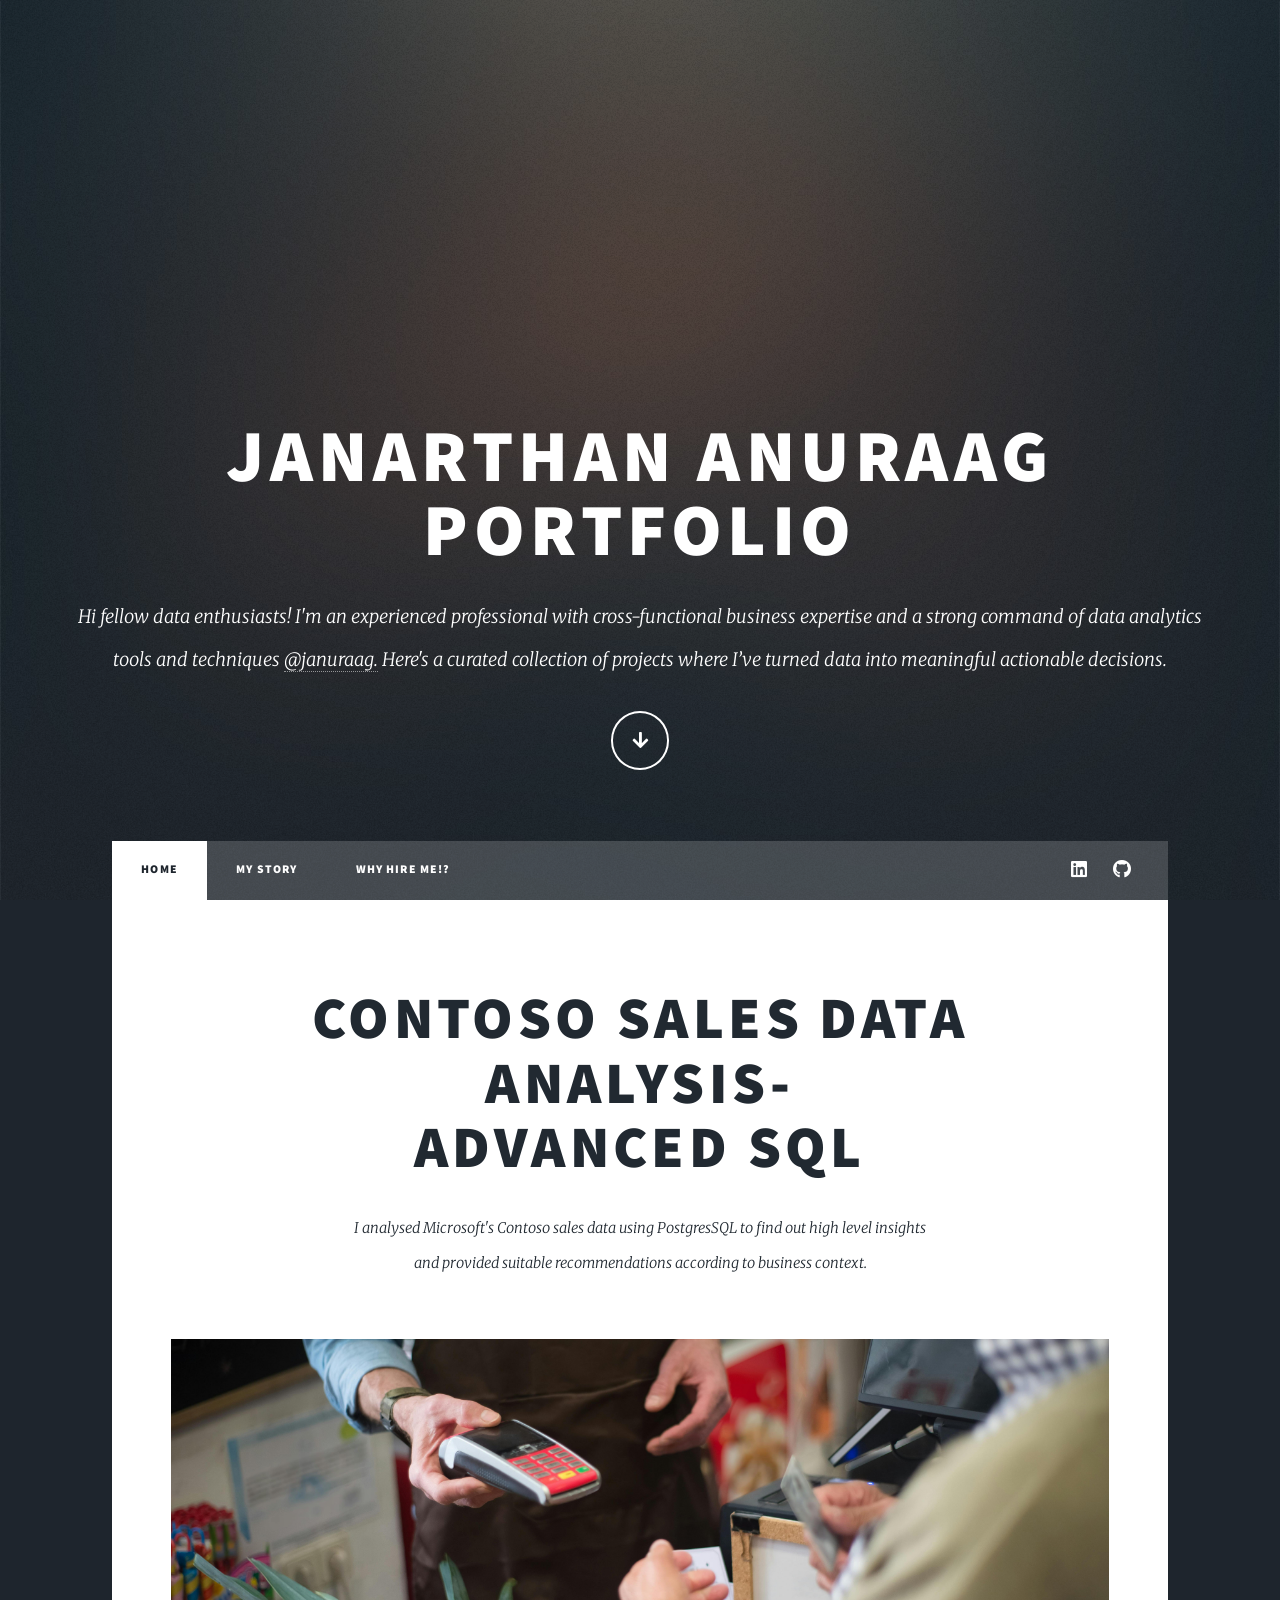
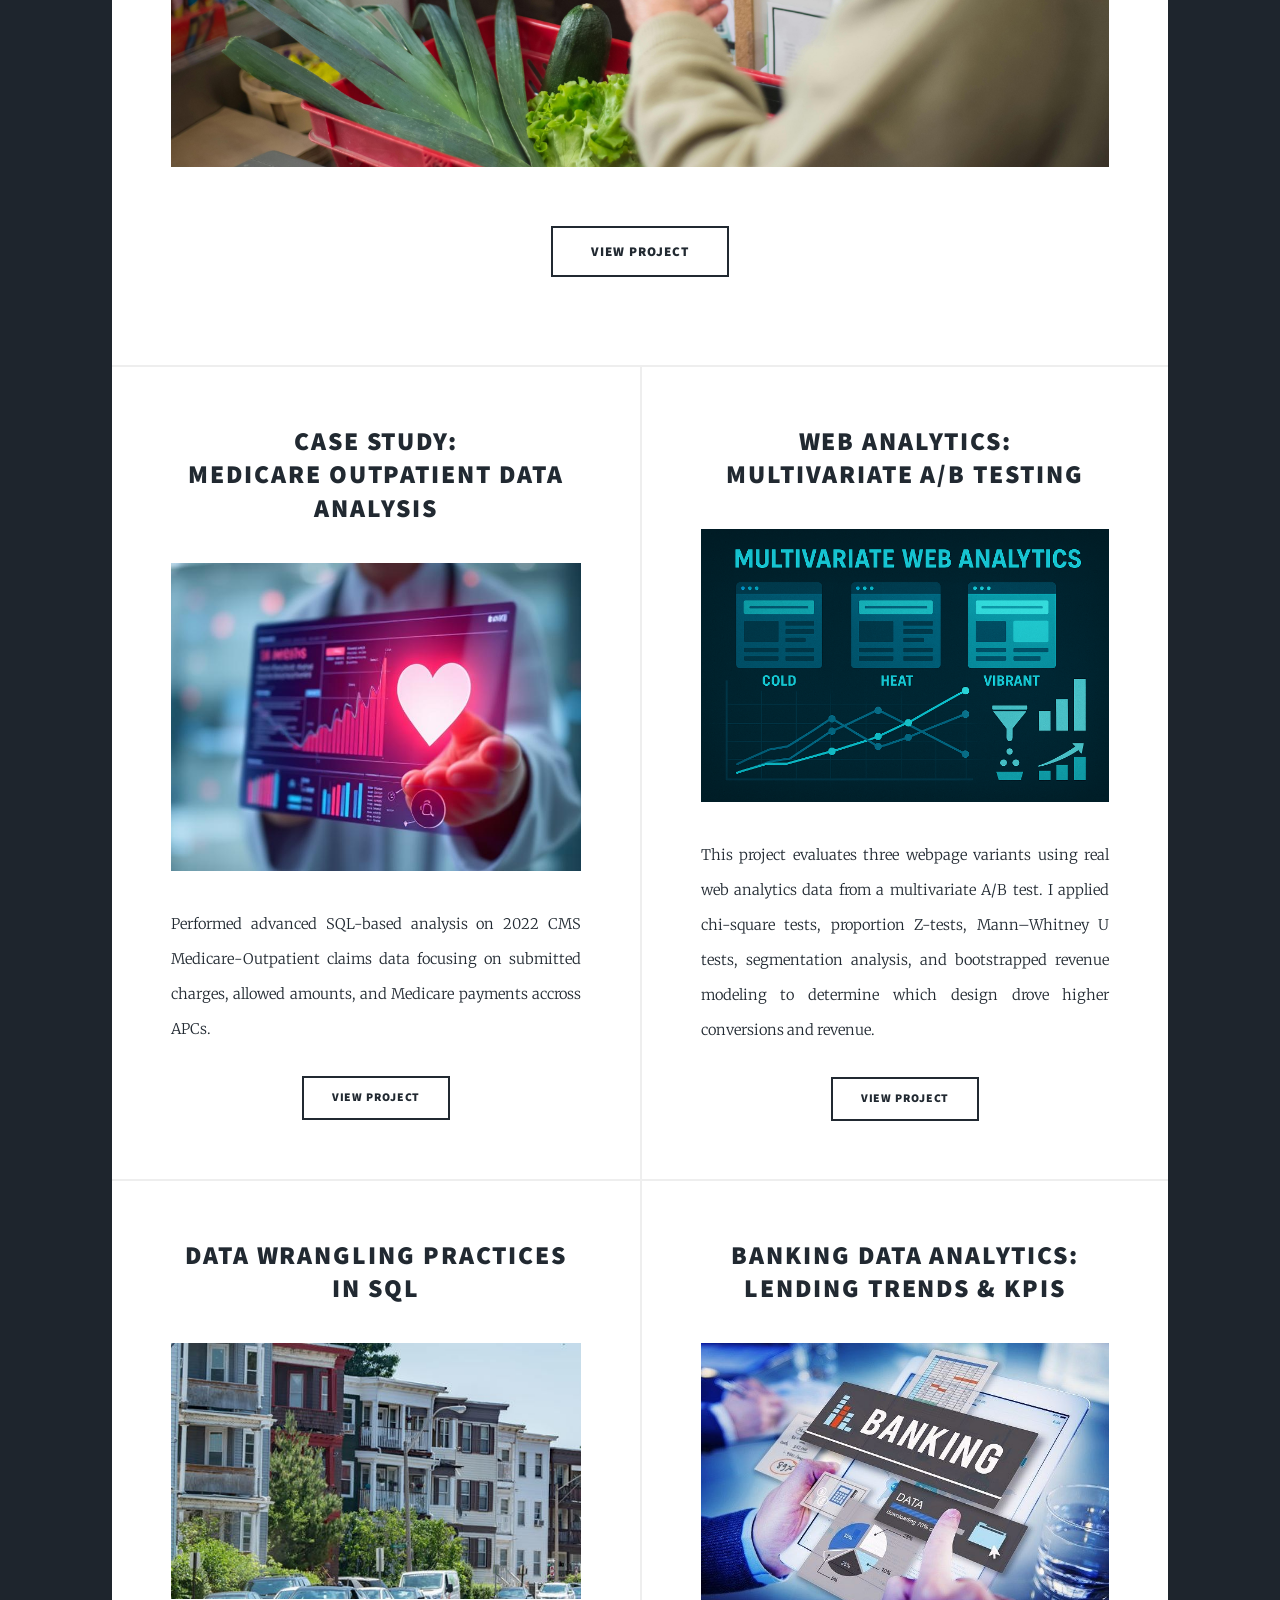
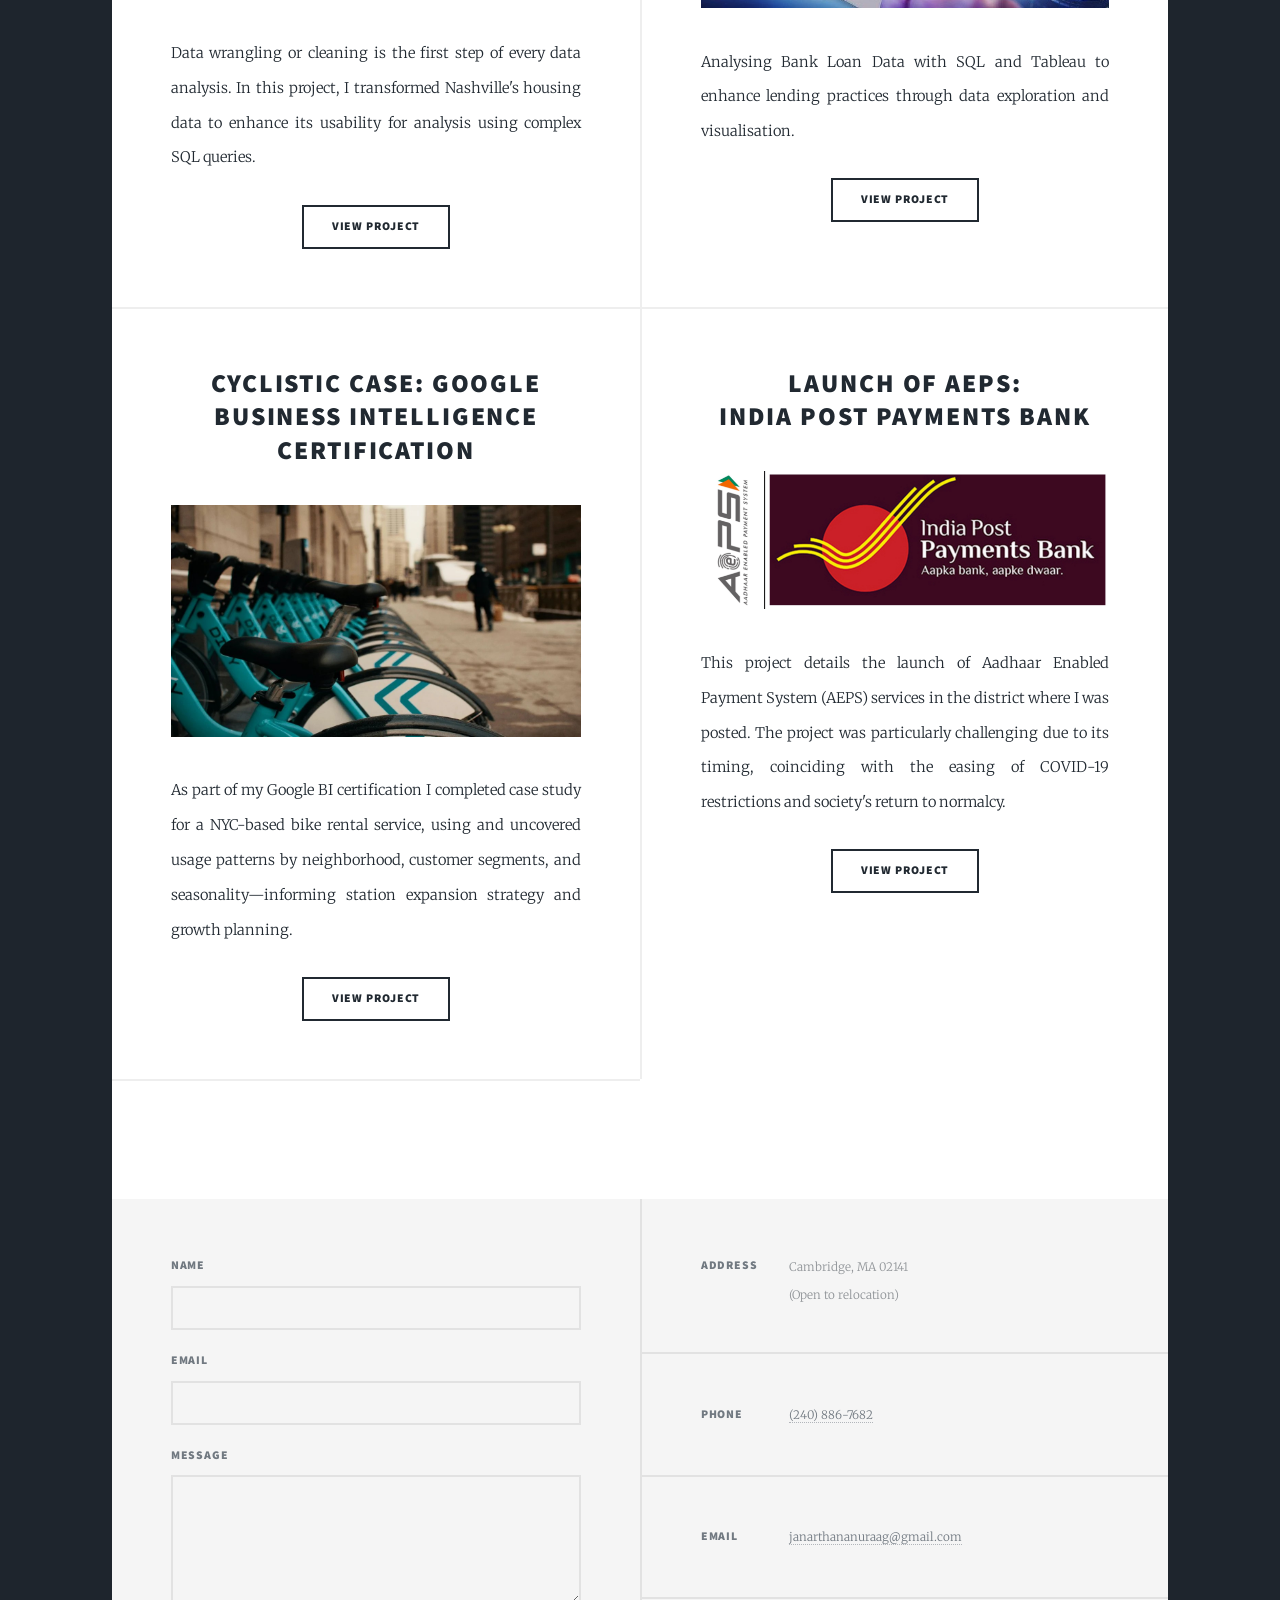
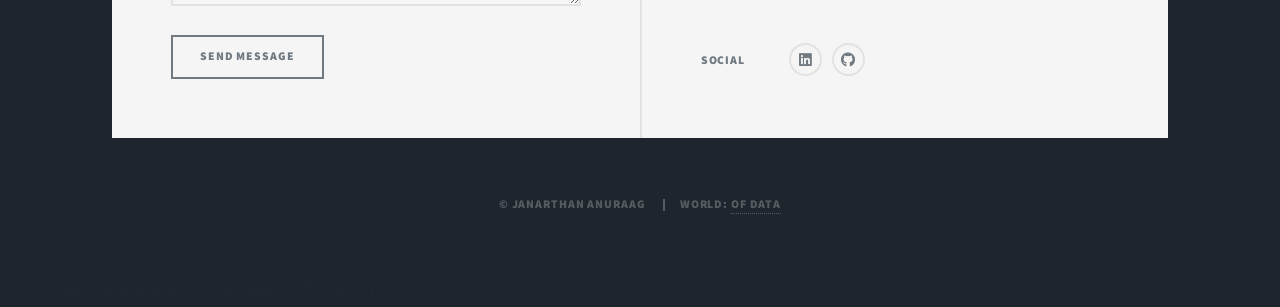
==== commit 856909d7: "Add files via upload Initial commit" ====
--- a/index.html
+++ b/index.html
@@ -5,212 +5,268 @@
 	Free for personal and commercial use under the CCA 3.0 license (html5up.net/license)
 -->
 <html>
-	<head>
-		<title>Janarthan Anuraag Portfolio</title>
-		<meta charset="utf-8" />
-		<meta name="viewport" content="width=device-width, initial-scale=1, user-scalable=no" />
-		<link rel="stylesheet" href="assets/css/main.css" />
-		<noscript><link rel="stylesheet" href="assets/css/noscript.css" /></noscript>
-	</head>
-	<body class="is-preload">
-
-		<!-- Wrapper -->
-			<div id="wrapper" class="fade-in">
-
-				<!-- Intro -->
-					<div id="intro">
-						<h1>Janarthan Anuraag<br />
-						Portfolio</h1>
-						<p>Hi fellow data enthusiasts! I'm an experienced professional with cross-functional business expertise and a strong command of data analytics tools and techniques <a href="https://www.linkedin.com/in/januraag/">@januraag.</a> 
-						Here's a curated collection of projects where I’ve turned data into meaningful actionable decisions.
-						<ul class="actions">
-							<li><a href="#header" class="button icon solid solo fa-arrow-down scrolly">Continue</a></li>
-						</ul>
+
+<head>
+	<title>Janarthan Anuraag Portfolio</title>
+	<meta charset="utf-8" />
+	<meta name="viewport" content="width=device-width, initial-scale=1, user-scalable=no" />
+	<link rel="stylesheet" href="assets/css/main.css" />
+	<noscript>
+		<link rel="stylesheet" href="assets/css/noscript.css" />
+	</noscript>
+</head>
+
+<body class="is-preload">
+
+	<!-- Wrapper -->
+	<div id="wrapper" class="fade-in">
+
+		<!-- Intro -->
+		<div id="intro">
+			<h1>Janarthan Anuraag<br />
+				Portfolio</h1>
+			<p>Hi fellow data enthusiasts! I'm an experienced professional with cross-functional business expertise
+				and a strong command of data analytics tools and techniques <a
+					href="https://www.linkedin.com/in/januraag/">@januraag.</a>
+				Here's a curated collection of projects where I’ve turned data into meaningful actionable decisions.
+			<ul class="actions">
+				<li><a href="#header" class="button icon solid solo fa-arrow-down scrolly">Continue</a></li>
+			</ul>
+		</div>
+
+		<!-- Header -->
+		<header id="header">
+			<a href="index.html" class="logo">PROJECTS</a>
+		</header>
+
+		<!-- Nav -->
+		<nav id="nav">
+			<ul class="links">
+				<li class="active"><a href="index.html">HOME</a></li>
+				<li><a href="generic.html">MY STORY</a></li>
+				<li><a href="elements.html">WHY HIRE ME!?</a></li>
+			</ul>
+			<ul class="icons">
+
+
+				<li><a href="https://www.linkedin.com/in/januraag/" class="icon brands fa-linkedin"><span
+							class="label">linkedin</span></a></li>
+				<li><a href="https://github.com/Janarthan-Anuraag" class="icon brands fa-github"><span
+							class="label">GitHub</span></a></li>
+			</ul>
+		</nav>
+
+		<!-- Main -->
+		<div id="main">
+
+			<!-- Featured Post -->
+			<article class="post featured">
+				<header class="major">
+
+					<h2><a href="https://github.com/Janarthan-Anuraag/Sales-Analysis_SQL_Project">Contoso Sales Data
+							Analysis-<br />
+							Advanced SQL</a></h2>
+					<p>I analysed Microsoft's Contoso sales data using PostgresSQL to find out high level
+						insights<br />
+						and provided suitable recommendations according to business context.<br />
+
+				</header>
+				<a href="https://github.com/Janarthan-Anuraag/Sales-Analysis_SQL_Project" class="image main"><img
+						src="images/sales2.jpg" alt="" /></a>
+				<ul class="actions special">
+					<li><a href="https://github.com/Janarthan-Anuraag/Sales-Analysis_SQL_Project"
+							class="button large">View Project</a></li>
+				</ul>
+			</article>
+
+			<!-- Posts -->
+			<section class="posts">
+				<article>
+					<header>
+
+						<h2><a
+								href="https://github.com/Janarthan-Anuraag/Medicare-Outpatient-Cost-Profitability-Analysis">Case
+								Study:<br />
+								Medicare Outpatient Data Analysis</a></h2>
+					</header>
+					<a href="https://github.com/Janarthan-Anuraag/Medicare-Outpatient-Cost-Profitability-Analysis"
+						class="image fit"><img src="images/health2.jpg" alt="" /></a>
+					<p>Performed advanced SQL-based analysis on 2022 CMS Medicare-Outpatient claims data focusing on
+						submitted charges, allowed amounts, and Medicare payments accross APCs.</p>
+					<ul class="actions special">
+						<li><a href="https://github.com/Janarthan-Anuraag/Medicare-Outpatient-Cost-Profitability-Analysis"
+								class="button">View Project</a></li>
+					</ul>
+				</article>
+				<article>
+
+					<header>
+
+						<h2><a href="https://github.com/Janarthan-Anuraag/multivariate-web-analytics">Web Analytics:
+								<br />
+								Multivariate A/B Testing</a></h2>
+					</header>
+					<a href="https://github.com/Janarthan-Anuraag/multivariate-web-analytics" class="image fit"><img
+							src="images/multi1.png" alt="" /></a>
+					<p>This project evaluates three webpage variants using real web analytics data from a multivariate
+						A/B test. I applied chi-square tests, proportion Z-tests, Mann–Whitney U tests, segmentation
+						analysis, and bootstrapped revenue modeling to determine which design drove higher conversions
+						and revenue.
+					</p>
+					<ul class="actions special">
+						<li><a href="https://github.com/Janarthan-Anuraag/multivariate-web-analytics"
+								class="button">View
+								Project</a></li>
+					</ul>
+				</article>
+				<article>
+
+					<header>
+
+						<h2><a href="https://github.com/Janarthan-Anuraag/DataCleaningSQL">Data Wrangling Practices
+								<br />
+								in SQL</a></h2>
+					</header>
+					<a href="https://github.com/Janarthan-Anuraag/DataCleaningSQL" class="image fit"><img
+							src="images/Housing.jpg" alt="" /></a>
+					<p>Data wrangling or cleaning is the first step of every data analysis. In this project, I
+						transformed Nashville's housing data to enhance its usability for analysis using complex SQL
+						queries. </p>
+					<ul class="actions special">
+						<li><a href="https://github.com/Janarthan-Anuraag/DataCleaningSQL" class="button">View
+								Project</a></li>
+					</ul>
+				</article>
+				<article>
+					<header>
+
+						<h2><a href="https://github.com/Janarthan-Anuraag/Bank-Loan-Analytics-Project/tree/main">Banking
+								Data Analytics: <br />
+								Lending Trends & KPIs</a></h2>
+					</header>
+					<a href="https://github.com/Janarthan-Anuraag/Bank-Loan-Analytics-Project/tree/main"
+						class="image fit"><img src="images/Banking.jpg" alt="" /></a>
+					<p>Analysing Bank Loan Data with SQL and Tableau to enhance lending practices through data
+						exploration and visualisation.</p>
+					<ul class="actions special">
+						<li><a href="https://github.com/Janarthan-Anuraag/Bank-Loan-Analytics-Project/tree/main"
+								class="button">View Project</a></li>
+					</ul>
+				</article>
+				<article>
+					<header>
+
+						<h2><a href="https://github.com/Janarthan-Anuraag/Cyclistic-Case-BI-Certification-">Cyclistic
+								Case: Google<br />
+								Business Intelligence Certification</a></h2>
+					</header>
+					<a href="https://github.com/Janarthan-Anuraag/Cyclistic-Case-BI-Certification-"
+						class="image fit"><img src="images/Cyclistic.jpeg" alt="" /></a>
+					<p>As part of my Google BI certification I completed case study for a NYC-based bike rental
+						service, using and uncovered usage patterns by neighborhood, customer segments, and
+						seasonality—informing station expansion strategy and growth planning.</p>
+					<ul class="actions special">
+						<li><a href="https://github.com/Janarthan-Anuraag/Cyclistic-Case-BI-Certification-"
+								class="button">View Project</a></li>
+					</ul>
+				</article>
+				<article>
+					<header>
+
+						<h2><a href="https://github.com/Janarthan-Anuraag/AEPS-launch">Launch of AEPS:<br />
+								India Post Payments Bank</a></h2>
+					</header>
+					<a href="https://github.com/Janarthan-Anuraag/AEPS-launch" class="image fit"><img
+							src="images/AEPS.jpg" alt="" /></a>
+					<p>This project details the launch of Aadhaar Enabled Payment System (AEPS) services in the
+						district where I was posted. The project was particularly challenging due to its timing,
+						coinciding with the easing of COVID-19 restrictions and society's return to normalcy.</p>
+					<ul class="actions special">
+						<li><a href="https://github.com/Janarthan-Anuraag/AEPS-launch" class="button">View
+								Project</a></li>
+					</ul>
+				</article>
+				<article>
+
+					</ul>
+				</article>
+			</section>
+
+
+
+		</div>
+
+		<!-- Footer -->
+		<footer id="footer">
+			<section>
+				<form method="post" action="#">
+					<div class="fields">
+						<div class="field">
+							<label for="name">Name</label>
+							<input type="text" name="name" id="name" />
+						</div>
+						<div class="field">
+							<label for="email">Email</label>
+							<input type="text" name="email" id="email" />
+						</div>
+						<div class="field">
+							<label for="message">Message</label>
+							<textarea name="message" id="message" rows="3"></textarea>
+						</div>
 					</div>
-
-				<!-- Header -->
-					<header id="header">
-						<a href="index.html" class="logo">PROJECTS</a>
-					</header>
-
-				<!-- Nav -->
-					<nav id="nav">
-						<ul class="links">
-							<li class="active"><a href="index.html">HOME</a></li>
-							<li><a href="generic.html">MY STORY</a></li>
-							<li><a href="elements.html">WHY HIRE ME!?</a></li>
-						</ul>
-						<ul class="icons">
-							
-							
-							<li><a href="https://www.linkedin.com/in/januraag/" class="icon brands fa-linkedin"><span class="label">linkedin</span></a></li>
-							<li><a href="https://github.com/Janarthan-Anuraag" class="icon brands fa-github"><span class="label">GitHub</span></a></li>
-						</ul>
-					</nav>
-
-				<!-- Main -->
-					<div id="main">
-
-						<!-- Featured Post -->
-							<article class="post featured">
-								<header class="major">
-									
-									<h2><a href="https://github.com/Janarthan-Anuraag/Sales-Analysis_SQL_Project">Contoso Sales Data Analysis-<br />
-									Advanced SQL</a></h2>
-									<p>I analysed Microsoft's Contoso sales data using PostgresSQL to find out high level insights<br />
-									and provided suitable recommendations according to business context.<br />
-									
-								</header>
-								<a href="https://github.com/Janarthan-Anuraag/Sales-Analysis_SQL_Project" class="image main"><img src="images/sales.jpg" alt="" /></a>
-								<ul class="actions special">
-									<li><a href="https://github.com/Janarthan-Anuraag/Sales-Analysis_SQL_Project" class="button large">View Project</a></li>
-								</ul>
-							</article>
-
-						<!-- Posts -->
-							<section class="posts">
-								<article>
-									<header>
-										
-										<h2><a href="https://github.com/Janarthan-Anuraag/Medicare-Outpatient-Cost-Profitability-Analysis">Case Study:<br />
-										Medicare Outpatient Data Analysis</a></h2>
-									</header>
-									<a href="https://github.com/Janarthan-Anuraag/Medicare-Outpatient-Cost-Profitability-Analysis" class="image fit"><img src="images/health2.jpg" alt="" /></a>
-									<p>Performed advanced SQL-based analysis on 2022 CMS Medicare-Outpatient claims data focusing on submitted charges, allowed amounts, and Medicare payments accross APCs.</p>
-									<ul class="actions special">
-										<li><a href="https://github.com/Janarthan-Anuraag/Medicare-Outpatient-Cost-Profitability-Analysis" class="button">View Project</a></li>
-									</ul>
-								</article>
-								<article>
-									<header>
-										
-										<h2><a href="https://github.com/Janarthan-Anuraag/DataCleaningSQL">Data Wrangling Practices <br />
-										in SQL</a></h2>
-									</header>
-									<a href="https://github.com/Janarthan-Anuraag/DataCleaningSQL" class="image fit"><img src="images/Housing.jpg" alt="" /></a>
-									<p>Data wrangling or cleaning is the first step of every data analysis. In this project, I transformed Nashville's housing data to enhance its usability for analysis using complex SQL queries. </p>
-									<ul class="actions special">
-										<li><a href="https://github.com/Janarthan-Anuraag/DataCleaningSQL" class="button">View Project</a></li>
-									</ul>
-								</article>
-								<article>
-									<header>
-										
-										<h2><a href="https://github.com/Janarthan-Anuraag/Bank-Loan-Analytics-Project/tree/main">Banking Data Analytics: <br />
-										Lending Trends & KPIs</a></h2>
-									</header>
-									<a href="https://github.com/Janarthan-Anuraag/Bank-Loan-Analytics-Project/tree/main" class="image fit"><img src="images/Banking.jpg" alt="" /></a>
-									<p>Analysing Bank Loan Data with SQL and Tableau to enhance lending practices through data exploration and visualisation.</p>
-									<ul class="actions special">
-										<li><a href="https://github.com/Janarthan-Anuraag/Bank-Loan-Analytics-Project/tree/main" class="button">View Project</a></li>
-									</ul>
-								</article>
-								<article>
-									<header>
-										
-										<h2><a href="https://github.com/Janarthan-Anuraag/Cyclistic-Case-BI-Certification-">Cyclistic Case: Google<br />
-										Business Intelligence Certification</a></h2>
-									</header>
-									<a href="https://github.com/Janarthan-Anuraag/Cyclistic-Case-BI-Certification-" class="image fit"><img src="images/Cyclistic.jpeg" alt="" /></a>
-									<p>As part of my Google BI certification I completed case study for a NYC-based bike rental service, using and uncovered usage patterns by neighborhood, customer segments, and seasonality—informing station expansion strategy and growth planning.</p>
-									<ul class="actions special">
-										<li><a href="https://github.com/Janarthan-Anuraag/Cyclistic-Case-BI-Certification-" class="button">View Project</a></li>
-									</ul>
-								</article>
-								<article>
-									<header>
-										
-										<h2><a href="https://github.com/Janarthan-Anuraag/AEPS-launch">Launch of AEPS:<br />
-										India Post Payments Bank</a></h2>
-									</header>
-									<a href="https://github.com/Janarthan-Anuraag/AEPS-launch" class="image fit"><img src="images/AEPS.jpg" alt="" /></a>
-									<p>This project details the launch of Aadhaar Enabled Payment System (AEPS) services in the district where I was posted. The project was particularly challenging due to its timing, coinciding with the easing of COVID-19 restrictions and society's return to normalcy.</p>
-									<ul class="actions special">
-										<li><a href="https://github.com/Janarthan-Anuraag/AEPS-launch" class="button">View Project</a></li>
-									</ul>
-								</article>
-								<article>
-									<header>
-										
-										<h2><a href="https://github.com/Janarthan-Anuraag/HR-Analytics-Tableau-Dashboard">Human Resource Analytics:<br />
-										Tableau Dashboard</a></h2>
-									</header>
-									<a href="https://github.com/Janarthan-Anuraag/HR-Analytics-Tableau-Dashboard" class="image fit"><img src="images/HR.png" alt="" /></a>
-									<p>Human Resources remains one of the most sought-after domains in business. I developed an interactive Tableau dashboard to analyze employee retention and churn trends, delivering strategic insights and recommendations to enhance workforce stability.</p>
-									<ul class="actions special">
-										<li><a href="https://github.com/Janarthan-Anuraag/HR-Analytics-Tableau-Dashboard" class="button">View Project</a></li>
-									</ul>
-								</article>
-							</section>
-
-						
-
-					</div>
-
-				<!-- Footer -->
-					<footer id="footer">
-						<section>
-							<form method="post" action="#">
-								<div class="fields">
-									<div class="field">
-										<label for="name">Name</label>
-										<input type="text" name="name" id="name" />
-									</div>
-									<div class="field">
-										<label for="email">Email</label>
-										<input type="text" name="email" id="email" />
-									</div>
-									<div class="field">
-										<label for="message">Message</label>
-										<textarea name="message" id="message" rows="3"></textarea>
-									</div>
-								</div>
-								<ul class="actions">
-									<li><input type="submit" value="Send Message" /></li>
-								</ul>
-							</form>
-						</section>
-						<section class="split contact">
-							<section class="alt">
-								<h3>Address</h3>
-								<p>Cambridge, MA 02141<br />
-								(Open to relocation)</p>
-							</section>
-							<section>
-								<h3>Phone</h3>
-								<p><a href="#">(240) 886-7682</a></p>
-							</section>
-							<section>
-								<h3>Email</h3>
-								<p><a href="#">janarthananuraag@gmail.com</a></p>
-							</section>
-							<section>
-								<h3>Social</h3>
-								<ul class="icons alt">
-									
-									
-									<li><a href="https://www.linkedin.com/in/januraag/" class="icon brands fa-linkedin"><span class="label">linkedin</span></a></li>
-									<li><a href="https://github.com/Janarthan-Anuraag" class="icon brands alt fa-github"><span class="label">GitHub</span></a></li>
-								</ul>
-							</section>
-						</section>
-					</footer>
-
-				<!-- Copyright -->
-					<div id="copyright">
-						<ul><li>&copy; Untitled</li><li>Design: <a href="https://html5up.net">HTML5 UP</a></li></ul>
-					</div>
-
-			</div>
-
-		<!-- Scripts -->
-			<script src="assets/js/jquery.min.js"></script>
-			<script src="assets/js/jquery.scrollex.min.js"></script>
-			<script src="assets/js/jquery.scrolly.min.js"></script>
-			<script src="assets/js/browser.min.js"></script>
-			<script src="assets/js/breakpoints.min.js"></script>
-			<script src="assets/js/util.js"></script>
-			<script src="assets/js/main.js"></script>
-
-	</body>
+					<ul class="actions">
+						<li><input type="submit" value="Send Message" /></li>
+					</ul>
+				</form>
+			</section>
+			<section class="split contact">
+				<section class="alt">
+					<h3>Address</h3>
+					<p>Cambridge, MA 02141<br />
+						(Open to relocation)</p>
+				</section>
+				<section>
+					<h3>Phone</h3>
+					<p><a href="#">(240) 886-7682</a></p>
+				</section>
+				<section>
+					<h3>Email</h3>
+					<p><a href="#">janarthananuraag@gmail.com</a></p>
+				</section>
+				<section>
+					<h3>Social</h3>
+					<ul class="icons alt">
+
+
+						<li><a href="https://www.linkedin.com/in/januraag/" class="icon brands fa-linkedin"><span
+									class="label">linkedin</span></a></li>
+						<li><a href="https://github.com/Janarthan-Anuraag" class="icon brands alt fa-github"><span
+									class="label">GitHub</span></a></li>
+					</ul>
+				</section>
+			</section>
+		</footer>
+
+		<!-- Copyright -->
+		<div id="copyright">
+			<ul>
+				<li>&copy; Janarthan Anuraag</li>
+				<li>World: <a href="https://html5up.net">of DATA</a></li>
+			</ul>
+		</div>
+
+	</div>
+
+	<!-- Scripts -->
+	<script src="assets/js/jquery.min.js"></script>
+	<script src="assets/js/jquery.scrollex.min.js"></script>
+	<script src="assets/js/jquery.scrolly.min.js"></script>
+	<script src="assets/js/browser.min.js"></script>
+	<script src="assets/js/breakpoints.min.js"></script>
+	<script src="assets/js/util.js"></script>
+	<script src="assets/js/main.js"></script>
+
+</body>
+>>>>>>> 8eb40a15a36e12425546437aa89f71357ddc43c1
+
 </html>
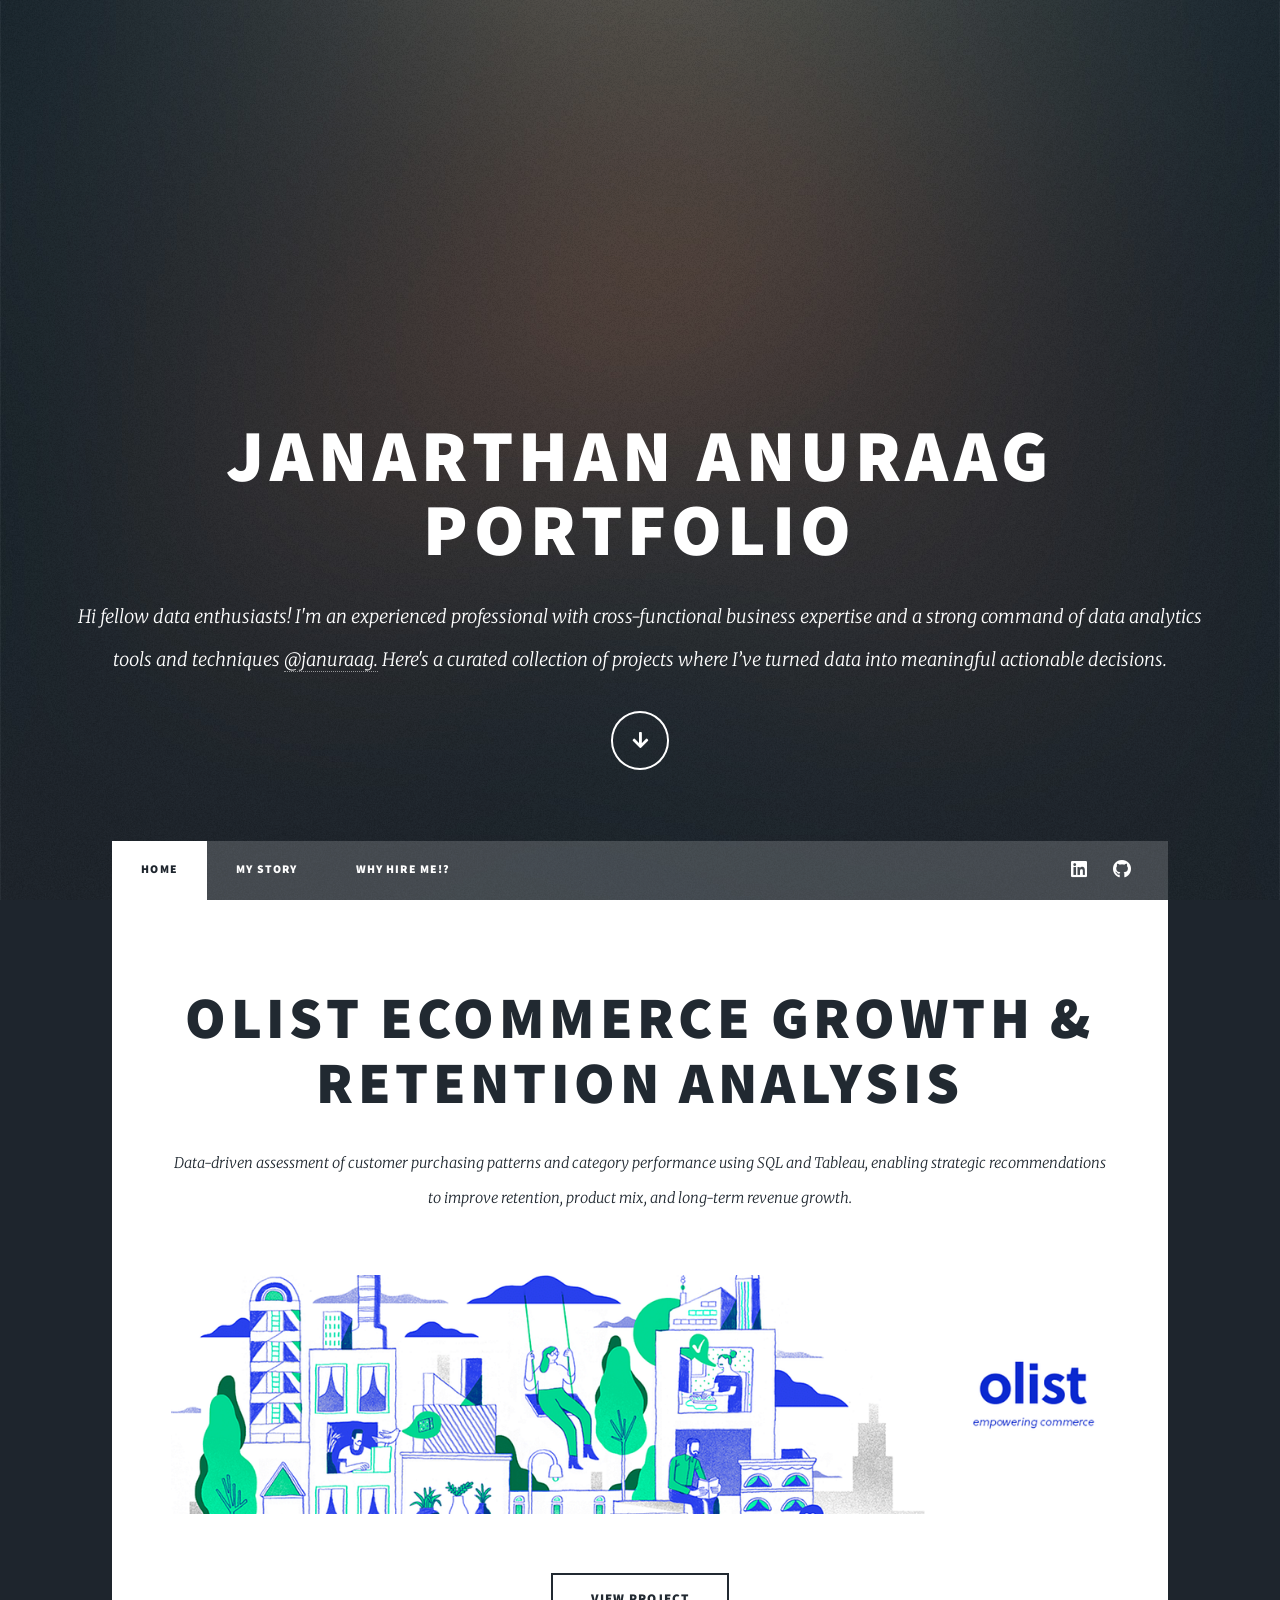
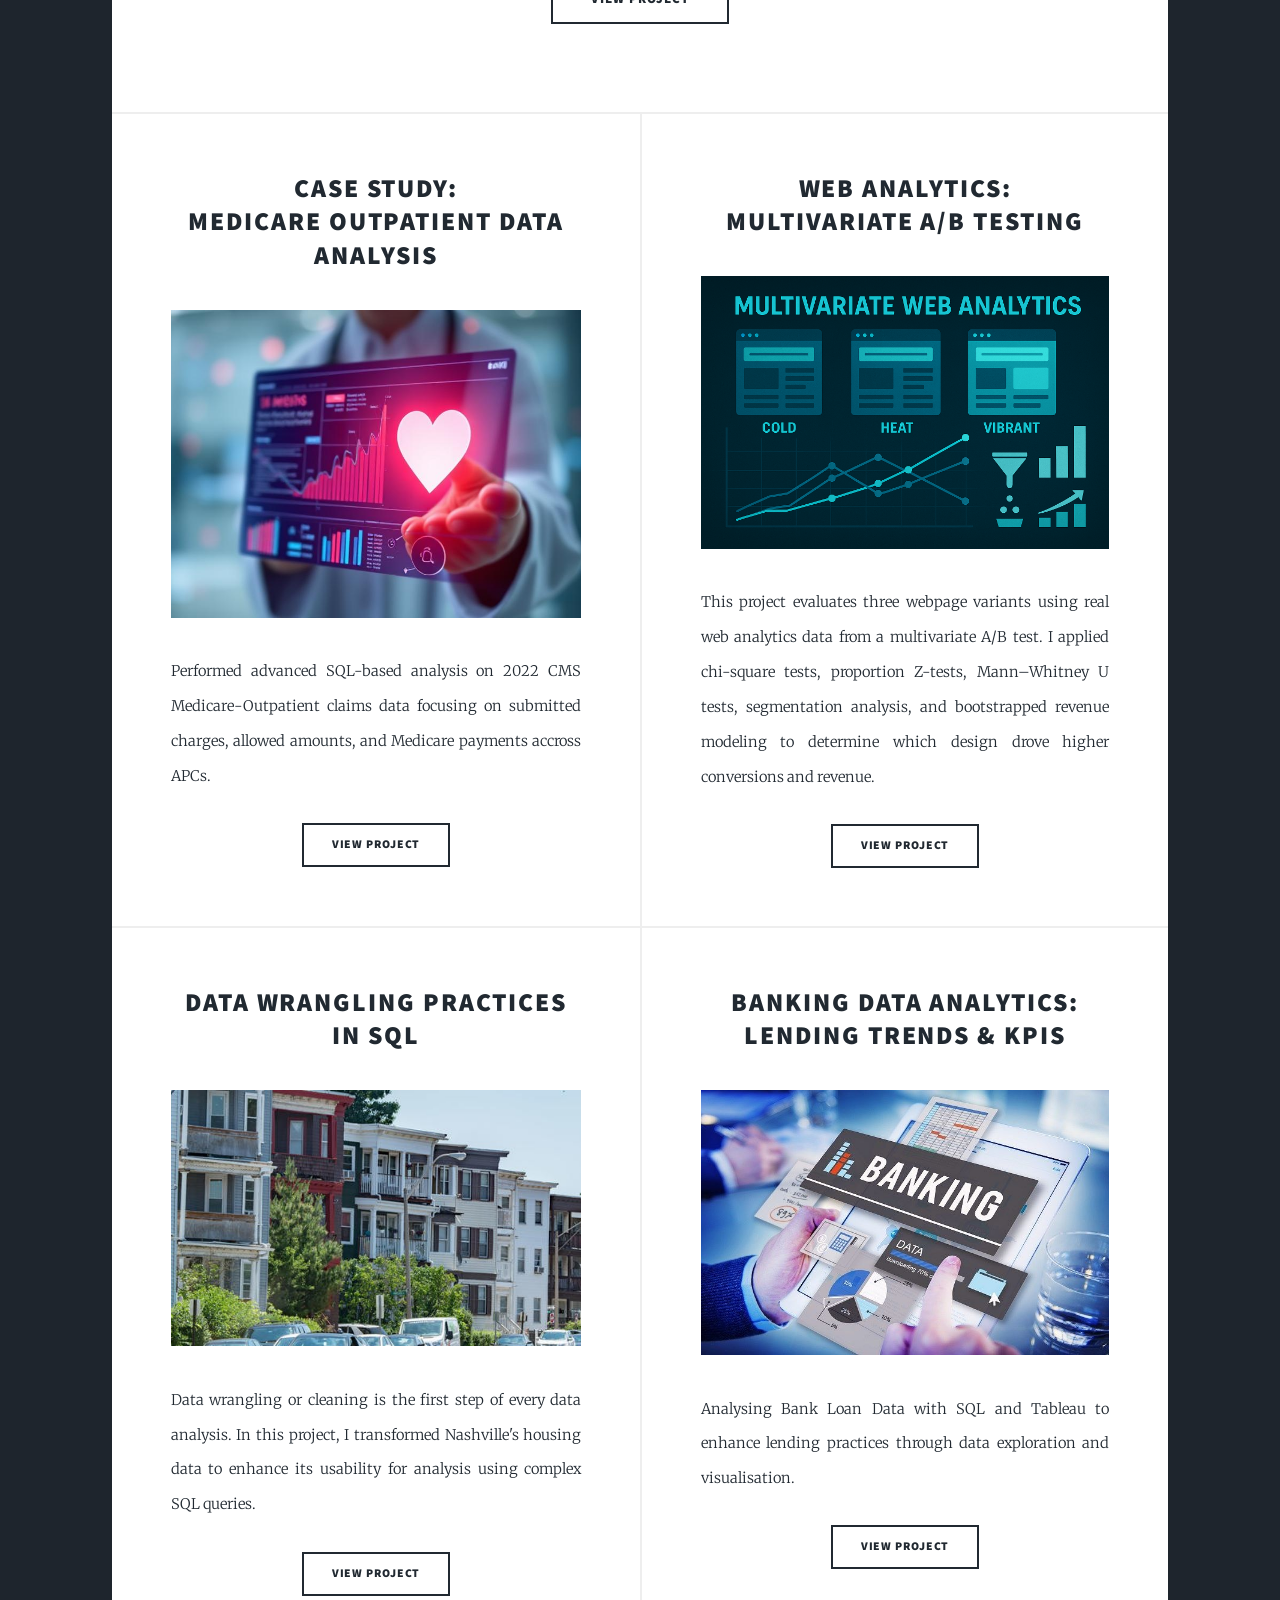
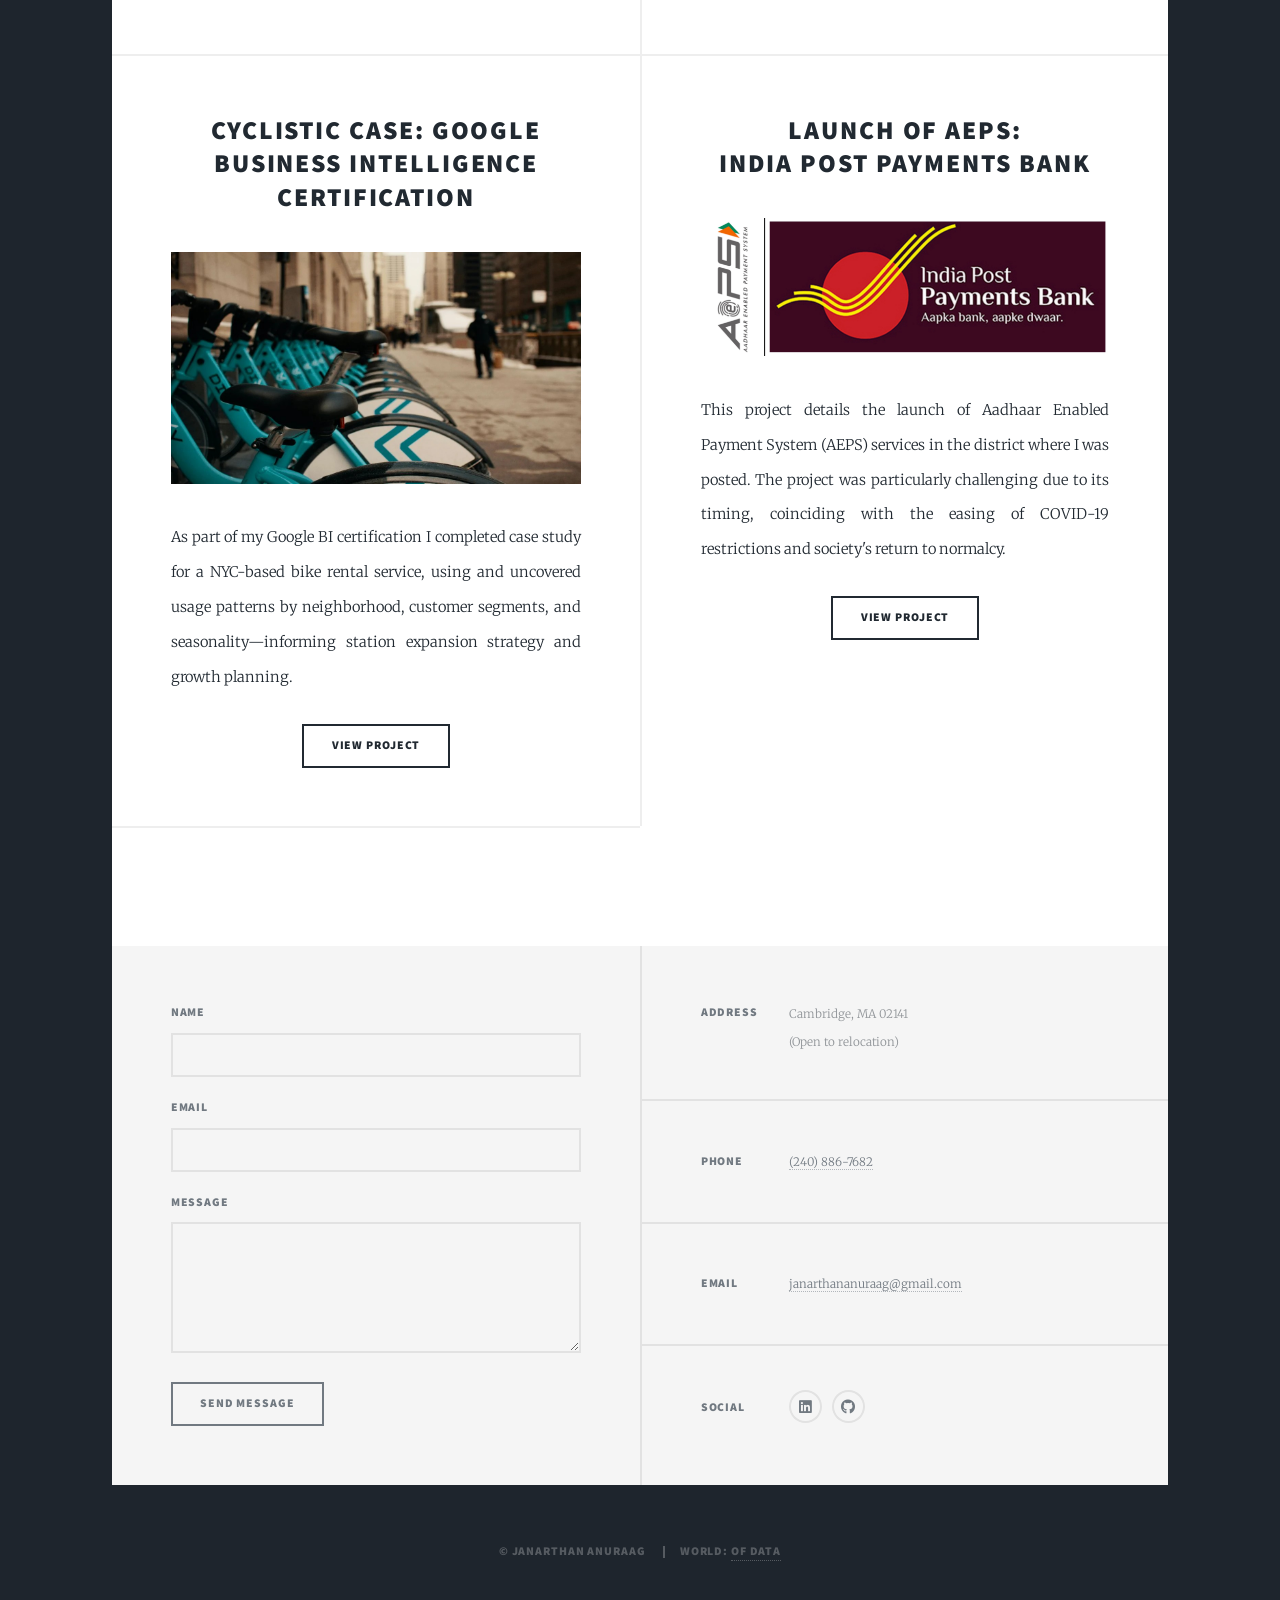
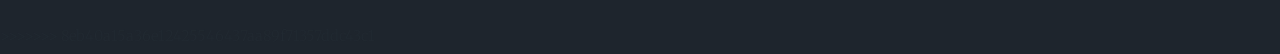
==== commit 0780134c: "Add files via upload Initial c" ====
--- a/index.html
+++ b/index.html
@@ -63,18 +63,21 @@
 			<article class="post featured">
 				<header class="major">
 
-					<h2><a href="https://github.com/Janarthan-Anuraag/Sales-Analysis_SQL_Project">Contoso Sales Data
-							Analysis-<br />
-							Advanced SQL</a></h2>
-					<p>I analysed Microsoft's Contoso sales data using PostgresSQL to find out high level
-						insights<br />
-						and provided suitable recommendations according to business context.<br />
+					<h2><a href="https://github.com/Janarthan-Anuraag/OList-Ecommerce-Growth-Retention-Analysis">OList
+							ECommerce
+							Growth & Retention Analysis<br />
+						</a></h2>
+					<p>Data-driven assessment of customer purchasing patterns and category performance using SQL and
+						Tableau, enabling strategic recommendations to improve retention, product mix, and long-term
+						revenue growth.
+						<br />
+
 
 				</header>
-				<a href="https://github.com/Janarthan-Anuraag/Sales-Analysis_SQL_Project" class="image main"><img
-						src="images/sales2.jpg" alt="" /></a>
+				<a href="https://github.com/Janarthan-Anuraag/OList-Ecommerce-Growth-Retention-Analysis"
+					class="image main"><img src="images/olist2.png" alt="" /></a>
 				<ul class="actions special">
-					<li><a href="https://github.com/Janarthan-Anuraag/Sales-Analysis_SQL_Project"
+					<li><a href="https://github.com/Janarthan-Anuraag/OList-Ecommerce-Growth-Retention-Analysis"
 							class="button large">View Project</a></li>
 				</ul>
 			</article>
